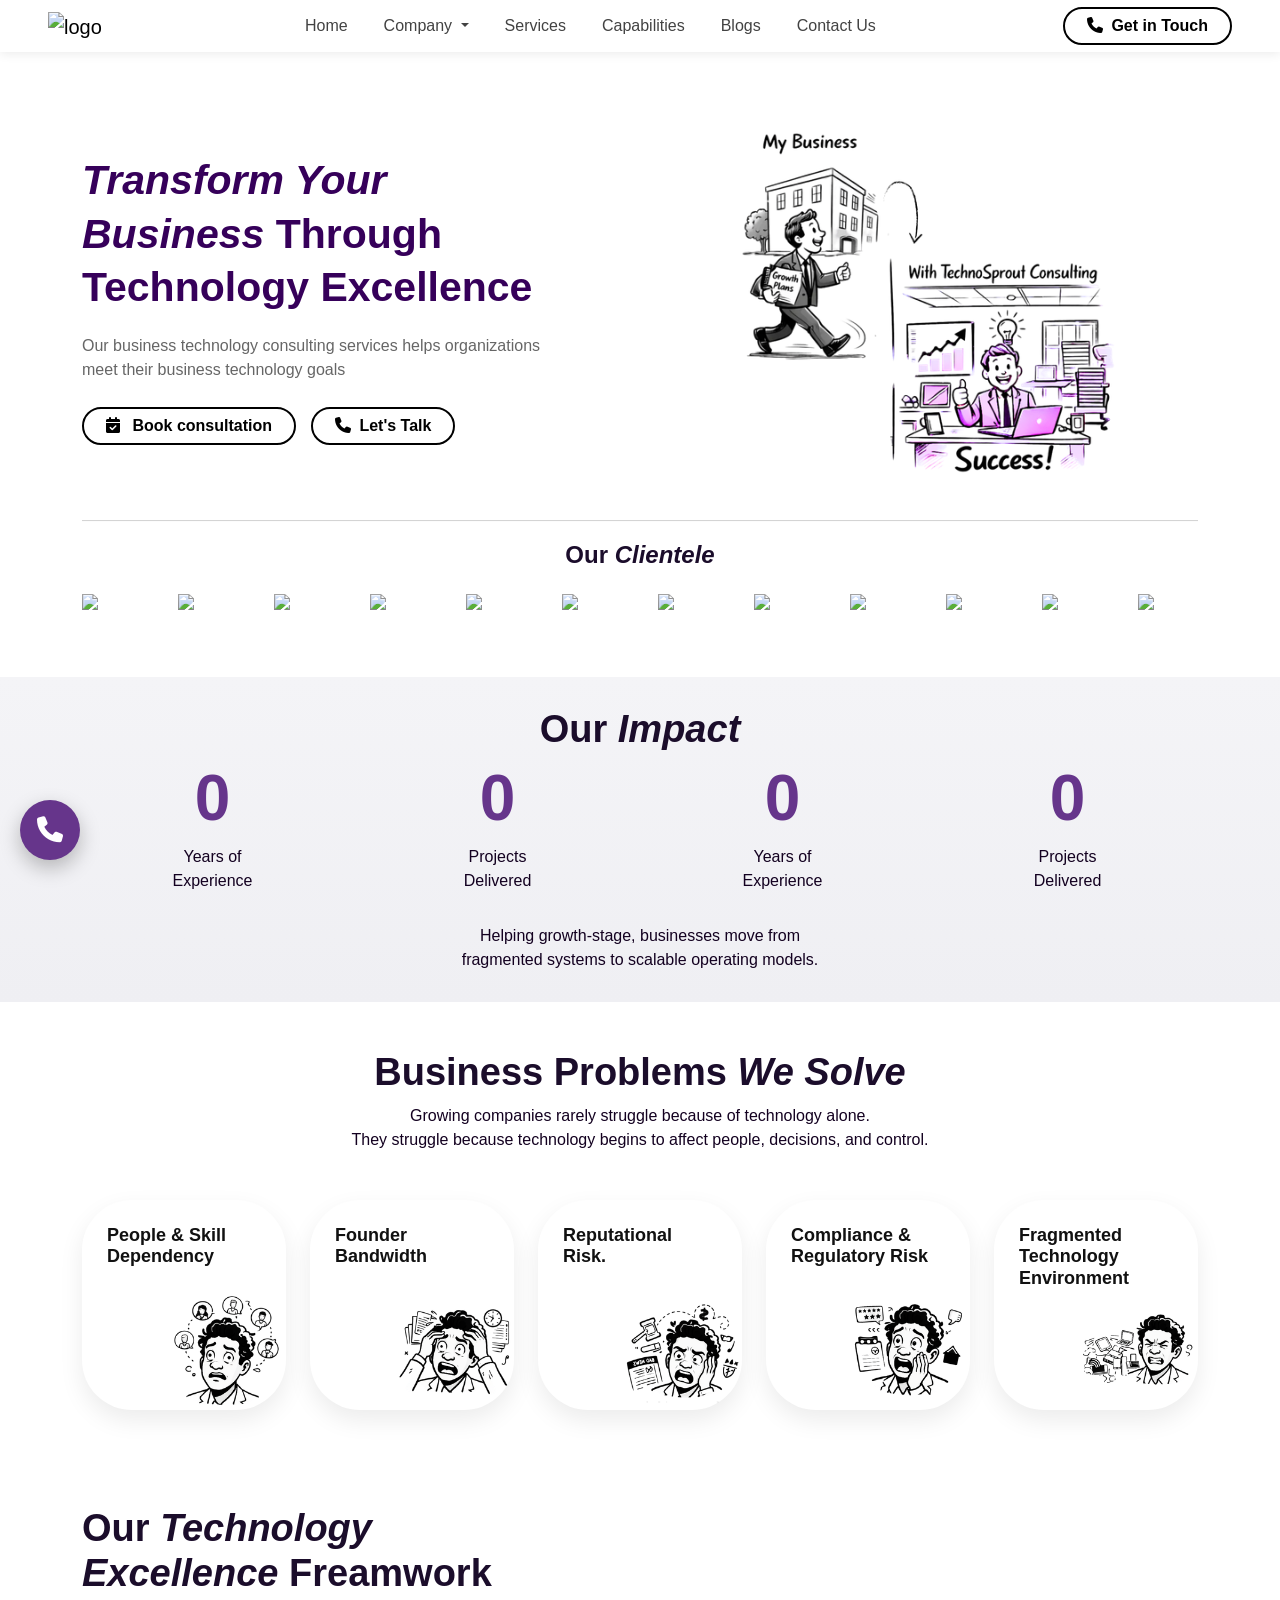
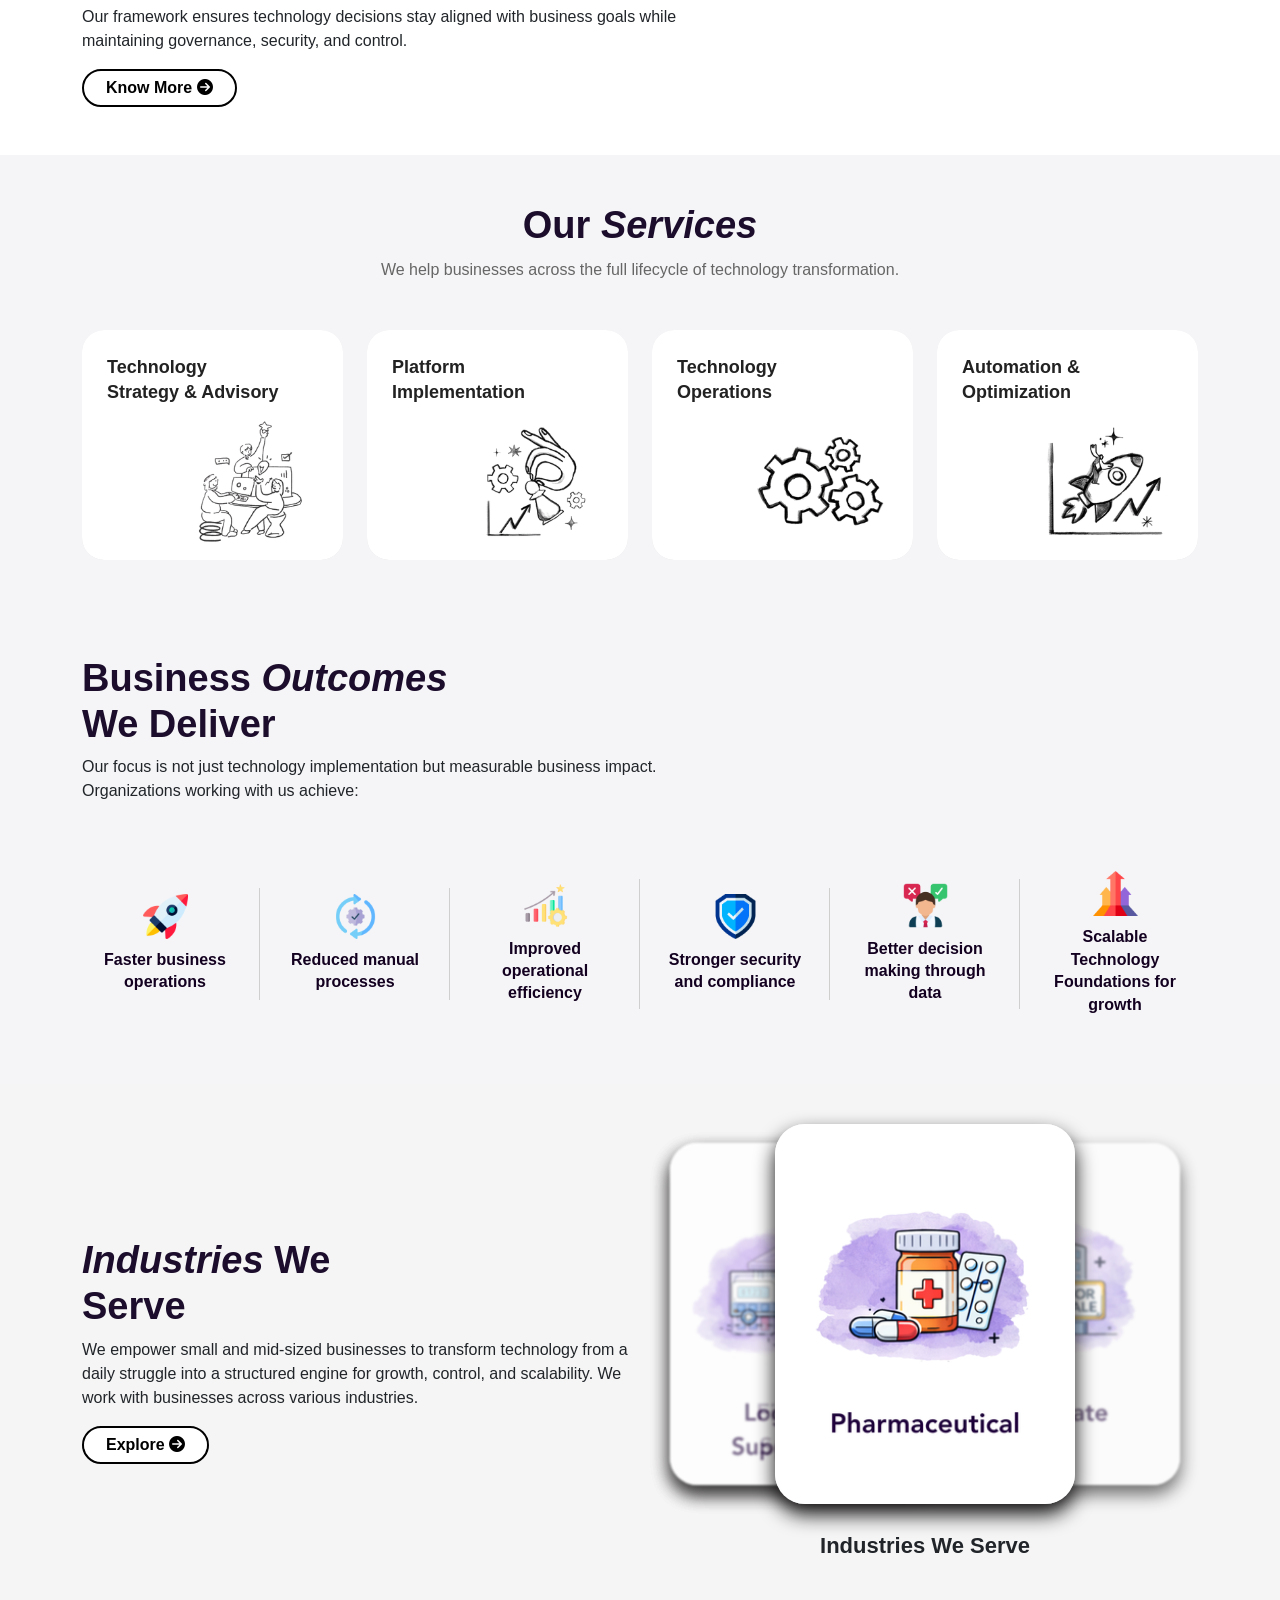
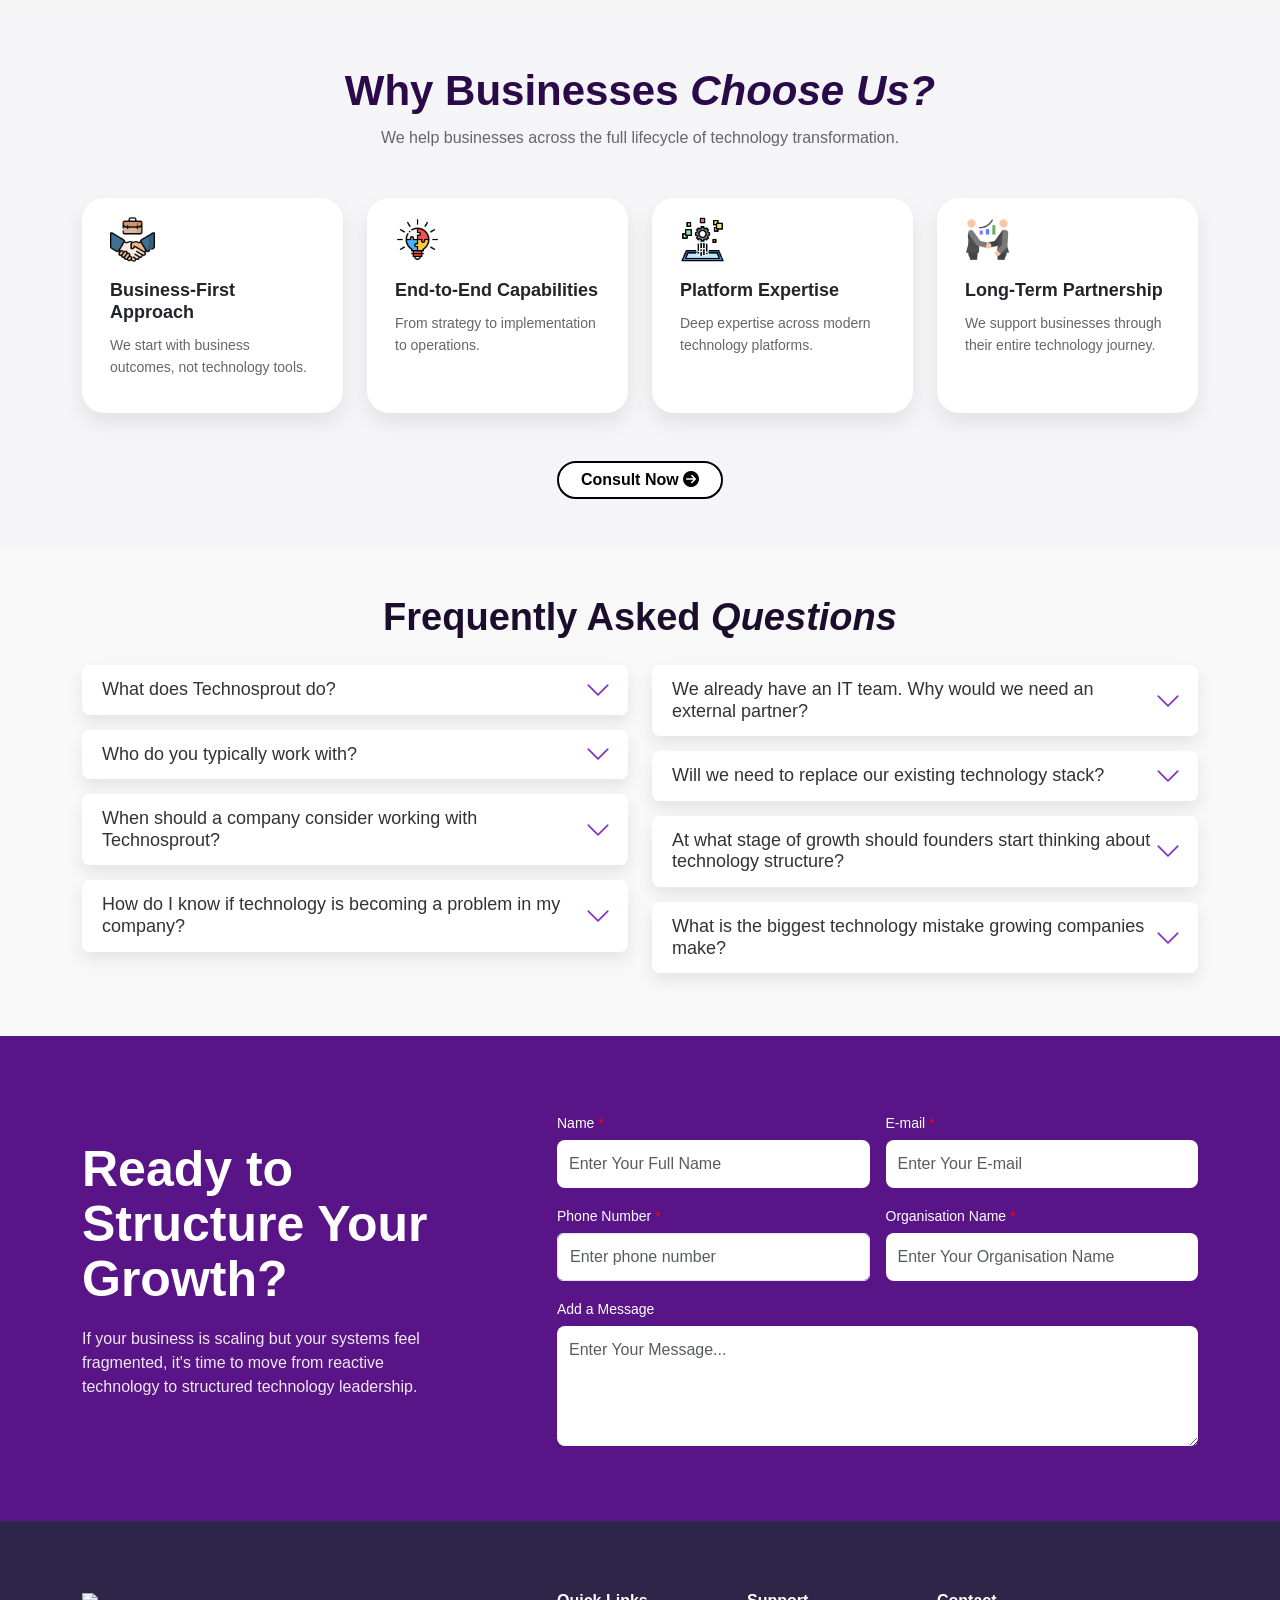
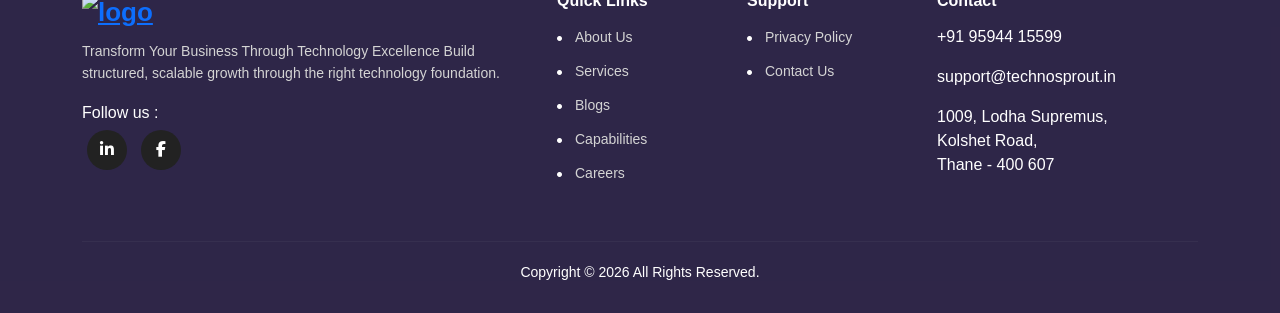
==== index.html @ a1a63b1e "d" ====
<!DOCTYPE html>
<html lang="en">

<head>
    <meta charset="UTF-8">
    <meta name="viewport" content="width=device-width, initial-scale=1">

    <title>TechnoSporout</title>

    <!-- Bootstrap -->
    <link href="https://cdn.jsdelivr.net/npm/bootstrap@5.3.2/dist/css/bootstrap.min.css" rel="stylesheet">
    <link rel="stylesheet" href="https://cdn.jsdelivr.net/npm/bootstrap-icons@1.11.3/font/bootstrap-icons.css">
    <link rel="stylesheet" href="https://cdnjs.cloudflare.com/ajax/libs/font-awesome/6.5.0/css/all.min.css">
    <script src="https://unpkg.com/@tabler/icons@latest/icons-react/dist/index.umd.js"></script>
    <link href="https://fonts.cdnfonts.com/css/avenir" rel="stylesheet">
    <link rel="stylesheet" href="https://cdn.jsdelivr.net/npm/swiper@11/swiper-bundle.min.css" />
    <!-- Custom CSS -->
    <link rel="stylesheet" href="style.css">
    <link rel="stylesheet" href="https://cdn.jsdelivr.net/npm/intl-tel-input@19.5.6/build/css/intlTelInput.css">

</head>

<body>
    <a href="tel:+1234567890" class="call-float">
        <i class="fa-solid fa-phone"></i>
    </a>
    <!-- HEADER -->
    <header class="main-header">

        <nav class="navbar navbar-expand-lg">
            <div class="container-fluid px-lg-5 px-3">

                <!-- Logo -->
                <a class="navbar-brand logo" href="#">
                    <img src="assets/logo-transparent.png" alt="logo">
                </a>

                <!-- Mobile Toggle -->
                <button class="navbar-toggler" type="button" data-bs-toggle="offcanvas" data-bs-target="#mobileMenu">
                    <span class="navbar-toggler-icon"></span>
                </button>

                <!-- Desktop Menu -->
                <div class="collapse navbar-collapse">

                    <ul class="navbar-nav mx-auto">

                        <li class="nav-item"><a class="nav-link" href="#">Home</a></li>

                        <li class="nav-item dropdown">

                            <a class="nav-link dropdown-toggle" href="#" role="button" data-bs-toggle="dropdown">
                                Company
                            </a>

                            <ul class="dropdown-menu">

                                <li><a class="dropdown-item" href="#">About Us</a></li>
                                <li><a class="dropdown-item" href="#">Careers</a></li>

                            </ul>

                        </li>

                        <li class="nav-item"><a class="nav-link" href="#">Services</a></li>

                        <li class="nav-item"><a class="nav-link" href="#">Capabilities</a></li>

                        <li class="nav-item"><a class="nav-link" href="#">Blogs</a></li>

                        <li class="nav-item"><a class="nav-link" href="#">Contact Us</a></li>

                    </ul>

                    <a class="btn btn-consult desktop-btn" href="#">
                        <i class="fa-solid fa-phone me-1"></i> Get in Touch
                    </a>

                </div>

            </div>
        </nav>


        <!-- Mobile Offcanvas -->
        <div class="offcanvas offcanvas-end d-lg-none" tabindex="-1" id="mobileMenu">

            <div class="offcanvas-header">
                <a class="navbar-brand logo" href="#">
                    <img src="assets/logo-transparent.png" alt="logo">
                </a>

                <button type="button" class="btn-close" data-bs-dismiss="offcanvas"></button>
            </div>

            <div class="offcanvas-body">

                <ul class="mobile-menu">

                    <li><a href="#">Home</a></li>
                    <li><a href="#">Company</a></li>
                    <li><a href="#">Services</a></li>
                    <li><a href="#">Capabilities</a></li>
                    <li><a href="#">Blogs</a></li>
                    <li><a href="#">Careers</a></li>
                    <li><a href="#">Contact</a></li>

                </ul>

                <!-- Contact -->
                <div class="mobile-contact">

                    <p><strong>Address</strong><br>
                        1009, Lodha Supremus,<br>
                        Kolshet Road
                    </p>

                    <p><strong>Email</strong><br>
                        support@technosprout.in
                    </p>

                    <p><strong>Phone</strong><br>
                        +1 234 567 890
                    </p>

                    <div class="mobile-social">
                        <a href="#"><i class="bi bi-facebook"></i></a>
                        <a href="#"><i class="bi bi-linkedin"></i></a>
                    </div>

                </div>

            </div>

        </div>

    </header>

    <button class="navbar-toggler d-lg-none" type="button" data-bs-toggle="offcanvas" data-bs-target="#mobileMenu">
        <span class="navbar-toggler-icon"></span>
    </button>


    <div class="offcanvas offcanvas-end" id="mobileMenu">

        <div class="offcanvas-header">
            <h5 class="offcanvas-title">Menu</h5>
            <button type="button" class="btn-close" data-bs-dismiss="offcanvas"></button>
        </div>

        <div class="offcanvas-body">

            <ul class="mobile-menu">

                <li><a href="#">Home</a></li>
                <li><a href="#">Services</a></li>
                <li><a href="#">Solutions</a></li>
                <li><a href="#">About</a></li>
                <li><a href="#">Contact</a></li>

            </ul>

            <!-- Contact Info -->

            <div class="mobile-contact">

                <p><strong>Address:</strong><br>
                    123 Business Street,<br>
                    New York, USA</p>

                <p><strong>Email:</strong><br>
                    info@company.com</p>

                <p><strong>Phone:</strong><br>
                    +1 234 567 890</p>

                <div class="mobile-social">

                    <a href="#"><i class="bi bi-facebook"></i></a>
                    <a href="#"><i class="bi bi-instagram"></i></a>
                    <a href="#"><i class="bi bi-twitter"></i></a>
                    <a href="#"><i class="bi bi-linkedin"></i></a>

                </div>

            </div>

        </div>
    </div>


    <!-- HERO -->
    <section class="hero-section py-5">
        <div class="container">

            <div class="row align-items-center">

                <!-- LEFT CONTENT -->
                <div class="col-lg-6 col-md-12 hero-left">

                    <h1 class="hero-title">
                        <b><i> Transform Your <br>
                                Business</i> </b> Through<br>
                        Technology Excellence</i>
                    </h1>

                    <p class="hero-desc">
                        Our business technology consulting services helps
                        organizations meet their business technology goals
                    </p>

                    <div class="hero-buttons">

                        <a href="#" class="btn btn-consult">
                            <i class="fa-solid fa-calendar-check me-2"></i> Book consultation
                        </a>

                        <a href="#" class="btn btn-consult">
                            <i class="fa-solid fa-phone me-1"></i> Let's Talk
                        </a>

                    </div>

                </div>


                <!-- RIGHT IMAGE -->
                <div class="col-lg-6 col-md-12 text-center mt-4 mt-lg-0">

                    <img src="assets/banner.png" class="img-fluid hero-image">

                </div>

            </div>

            <hr class="line">


            <!-- COMPANY LOGO SLIDER -->

            <div class="logo-slider">
                <h4 class="approach-title text-center mb-4 fs-4">Our <span>Clientele</span></h4>
                <div class="logo-track">

                    <img src="assets/clients/asian-paints.jpg">
                    <img src="assets/clients/au-small-finance.jpg">
                    <img src="assets/clients/frractal-logo.jpg">
                    <img src="assets/clients/jswlogo.png">
                    <img src="assets/clients/nse_logo.png">
                    <img src="assets/clients/one-assist.jpg">

                    <!-- duplicate for smooth loop -->

                    <img src="assets/clients/asian-paints.jpg">
                    <img src="assets/clients/au-small-finance.jpg">
                    <img src="assets/clients/frractal-logo.jpg">
                    <img src="assets/clients/jswlogo.png">
                    <img src="assets/clients/nse_logo.png">
                    <img src="assets/clients/one-assist.jpg">

                </div>

            </div>

        </div>
    </section>


    <!-- Our Impact -->
    <section class="impact-section">
        <div class="container">

            <h2 class="approach-title text-center">
                Our <span>Impact</span>
            </h2>

            <div class="row text-center impact-row">

                <div class="col-lg-3 col-md-6 col-6">
                    <div class="impact-box">
                        <h3 class="counter" data-target="9">0</h3>
                        <p>Years of<br>Experience</p>
                    </div>
                </div>

                <div class="col-lg-3 col-md-6 col-6">
                    <div class="impact-box">
                        <h3 class="counter" data-target="50">0</h3>
                        <p>Projects<br>Delivered</p>
                    </div>
                </div>

                <div class="col-lg-3 col-md-6 col-6">
                    <div class="impact-box">
                        <h3 class="counter" data-target="9">0</h3>
                        <p>Years of<br>Experience</p>
                    </div>
                </div>

                <div class="col-lg-3 col-md-6 col-6">
                    <div class="impact-box">
                        <h3 class="counter" data-target="50">0</h3>
                        <p>Projects<br>Delivered</p>
                    </div>
                </div>

            </div>

            <div class="impact-text text-center">
                <p>
                    Helping growth-stage, businesses move from </br>
                fragmented systems to scalable operating models.
                </p>
            </div>

        </div>
    </section>


    <!-- business problems section -->
    <section class="problems-section py-5">
        <div class="container">

            <!-- Title -->
            <div class="text-center mb-5">
                <h2 class="approach-title">
                    Business Problems <span>We Solve</span>
                </h2>
                <p class="problems-subtitle">
                    Growing companies rarely struggle because of technology alone.<br>
                    They struggle because technology begins to affect people, decisions, and control.
                </p>
            </div>

            <!-- Cards -->
            <div class="row justify-content-center g-4">

                <div class="col-lg col-md-4 col-6">
                    <div class="problem-card">
                        <h5>People & Skill<br>Dependency</h5>
                        <img src="assets/problem-1.png" class="problem-img img-fluid" alt="problem image">
                    </div>
                </div>

                <div class="col-lg col-md-4 col-6">
                    <div class="problem-card">
                        <h5>Founder<br>Bandwidth</h5>
                        <img src="assets/problem-2.png" class="problem-img img-fluid" alt="problem image">
                    </div>
                </div>

                <div class="col-lg col-md-4 col-6">
                    <div class="problem-card">
                        <h5>Reputational<br>Risk.</h5>
                        <img src="assets/problem-3.png" class="problem-img img-fluid" alt="problem image">
                    </div>
                </div>

                <div class="col-lg col-md-4 col-6">
                    <div class="problem-card">
                        <h5>Compliance &<br>Regulatory Risk</h5>
                        <img src="assets/problem-4.png" class="problem-img img-fluid" alt="problem image">
                    </div>
                </div>

                <div class="col-lg col-md-4 col-6">
                    <div class="problem-card">
                        <h5>Fragmented Technology<br>Environment</h5>
                        <img src="assets/problem-5.png" class="problem-img img-fluid" alt="problem image">
                    </div>
                </div>

            </div>

        </div>
    </section>


    <!-- Our technology -->


    <section class="approach-section py-5">
        <div class="container">

            <div class="row align-items-center gy-5">

                <!-- LEFT CONTENT -->
                <div class="col-lg-7">

                    <h2 class="approach-title">
                        Our <span>Technology </br>Excellence</span>
                        Freamwork
                    </h2>

                    <p class="approach-desc">
                        Our framework ensures technology decisions stay aligned with business goals while maintaining
                        governance, security, and control.
                    </p>
                    <a href="#" class="btn btn-consult">
                        Know More <i class="fa-solid fa-circle-arrow-right"></i>
                    </a>
                </div>

            </div>
        </div>
    </section>



    <!-- our services section -->
    <section class="services-section py-5">
        <div class="container">

            <!-- Title -->
            <div class="text-center mb-5">
                <h2 class="approach-title">
                    Our <span>Services</span>
                </h2>
                <p class="services-subtitle">
                    We help businesses across the full lifecycle of technology transformation.
                </p>
            </div>

            <div class="row g-4 justify-content-center">

                <!-- Card 1 -->
                <div class="col-lg-3 col-md-6">
                    <div class="service-card-box">

                        <div class="service-card-default">
                            <h5>Technology <br> Strategy & Advisory</h5>
                            <img src="assets/service-1.png" alt="">
                        </div>

                        <div class="service-card-hover">
                            <p>Designing and implementing modern technology platforms.</p>
                            <a href="#" class="service-btn">
                                Know More
                                <span class="service-icon">
                                    <i class="fa-solid fa-arrow-right"></i>
                                </span>
                            </a>
                        </div>

                    </div>
                </div>

                <!-- Card 2 -->
                <div class="col-lg-3 col-md-6">
                    <div class="service-card-box">

                        <div class="service-card-default">
                            <h5>Platform <br> Implementation</h5>
                            <img src="assets/service-2.png" alt="">
                        </div>

                        <div class="service-card-hover">
                            <p>Deploy scalable platforms that power modern business.</p>
                            <a href="#" class="service-btn">
                                Know More
                                <span class="service-icon">
                                    <i class="fa-solid fa-arrow-right"></i>
                                </span>
                            </a>
                        </div>

                    </div>
                </div>

                <!-- Card 3 -->
                <div class="col-lg-3 col-md-6">
                    <div class="service-card-box">

                        <div class="service-card-default">
                            <h5>Technology <br> Operations</h5>
                            <img src="assets/service-3.png" alt="">
                        </div>

                        <div class="service-card-hover">
                            <p>Operate and optimize systems for reliability and growth.</p>
                            <a href="#" class="service-btn">
                                Know More
                                <span class="service-icon">
                                    <i class="fa-solid fa-arrow-right"></i>
                                </span>
                            </a>
                        </div>

                    </div>
                </div>

                <!-- Card 4 -->
                <div class="col-lg-3 col-md-6">
                    <div class="service-card-box">

                        <div class="service-card-default">
                            <h5>Automation & <br> Optimization</h5>
                            <img src="assets/service-4.png" alt="">
                        </div>

                        <div class="service-card-hover">
                            <p>Automate workflows and improve operational efficiency.</p>
                            <a href="#" class="service-btn">
                                Know More
                                <span class="service-icon">
                                    <i class="fa-solid fa-arrow-right"></i>
                                </span>
                            </a>
                        </div>

                    </div>
                </div>

            </div>
        </div>
    </section>


    <!-- business outcomes section -->
    <section class="benefits-section py-5">
        <div class="container">
            <div class="col-lg-7">

                <h2 class="approach-title">
                    Business <span>Outcomes</span> </br>
                    We Deliver
                </h2>

                <p class="approach-desc">
                  Our focus is not just technology implementation
                    but measurable business impact.
                    Organizations working with us achieve:
                </p>
            </div>

            <div class="row benefits-row text-center mt-4 g-4">

                <!-- Item 1 -->
                <div class="col-lg col-md-4 col-6 benefit-item">
                    <img src="assets/outcome.png" alt="">
                    <h6>Faster business operations</h6>
                </div>

                <!-- Item 2 -->
                <div class="col-lg col-md-4 col-6 benefit-item">
                    <img src="assets/outcome-2.png" alt="">
                    <h6>Reduced manual processes</h6>
                </div>

                <!-- Item 3 -->
                <div class="col-lg col-md-4 col-6 benefit-item">
                    <img src="assets/outcome-3.png" alt="">
                    <h6>Improved operational efficiency</h6>
                </div>

                <!-- Item 4 -->
                <div class="col-lg col-md-6 col-6 benefit-item">
                    <img src="assets/outcome-4.png" alt="">
                    <h6>Stronger security and compliance</h6>
                </div>

                <!-- Item 5 -->
                <div class="col-lg col-md-6 col-6 benefit-item">
                    <img src="assets/outcome-5.png" alt="">
                    <h6>Better decision making through data</h6>
                </div>

                <!-- Item 6 -->
                <div class="col-lg col-md-6 col-6 benefit-item">
                    <img src="assets/outcome_6.png" alt="">
                    <h6>Scalable Technology Foundations for growth</h6>
                </div>

            </div>

        </div>
    </section>



    <!-- Industries We Serve -->

    <section class="business-section">
        <div class="container">
            <div class="row align-items-center">

                <!-- LEFT CONTENT -->
                <div class="col-lg-6">

                    <h2 class="approach-title">
                        <span>Industries</span>
                        We </br> Serve
                    </h2>
                    <p class="approach-desc">
                       We empower small and mid-sized businesses to
                            transform technology from a daily struggle into a
                            structured engine for growth, control, and scalability.

                            We work with businesses across various industries.
                    </p>
                    <a href="#" class="btn btn-consult">
                        Explore <i class="fa-solid fa-circle-arrow-right"></i>
                    </a>
                </div>


                <!-- RIGHT SLIDER -->
                <div class="col-lg-6">

                    <div class="slider-wrapper">

                        <div class="card-stack">

                            <div class="industry-card active">
                                <img src="assets/industry1.png">
                                <!-- <h3>Service Based<br>Businesses</h3> -->
                            </div>

                            <div class="industry-card next">
                                <img src="assets/industry2.png">
                                <!-- <h3>Logistics & Supply</h3> -->
                            </div>

                            <div class="industry-card prev">
                                <img src="assets/industry3.png">
                                <!-- <h3>Retail</h3> -->
                            </div>

                            <div class="industry-card prev">
                                <img src="assets/industry4.png">
                                <!-- <h3>Retail</h3> -->
                            </div>

                        </div>

                    </div>

                    <p class="industry-title">Industries We Serve</p>

                </div>

            </div>
        </div>
    </section>




    <!-- why business choose us section -->

    <section class="choose-section py-5">
        <div class="container">

            <!-- Title -->
            <div class="text-center mb-5">
                <h2 class="choose-title">
                    Why Businesses <span>Choose Us?</span>
                </h2>

                <p class="choose-subtitle">
                    We help businesses across the full lifecycle of technology transformation.
                </p>
            </div>

            <!-- Cards -->
            <div class="row g-4 justify-content-center">

                <div class="col-lg-3 col-md-6">
                    <div class="choose-card">

                        <img src="assets/cooperation.png" class="choose-icon" alt="">

                        <h5>Business-First Approach</h5>

                        <p>
                            We start with business outcomes, not technology tools.
                        </p>

                    </div>
                </div>

                <div class="col-lg-3 col-md-6">
                    <div class="choose-card">

                        <img src="assets/logical-thinking.png" class="choose-icon" alt="">

                        <h5>End-to-End Capabilities</h5>

                        <p>
                            From strategy to implementation to operations.
                        </p>

                    </div>
                </div>

                <div class="col-lg-3 col-md-6">
                    <div class="choose-card">

                        <img src="assets/platform.png" class="choose-icon" alt="">

                        <h5>Platform Expertise</h5>

                        <p>
                            Deep expertise across modern technology platforms.
                        </p>

                    </div>
                </div>

                <div class="col-lg-3 col-md-6">
                    <div class="choose-card">

                        <img src="assets/business-partnership.png" class="choose-icon" alt="">

                        <h5>Long-Term Partnership</h5>

                        <p>
                            We support businesses through their entire technology journey.
                        </p>

                    </div>
                </div>

            </div>

            <!-- Button -->
            <div class="text-center mt-5">
                <a href="#" class="btn btn-consult">Consult Now <i class="fa-solid fa-circle-arrow-right"></i></a>
            </div>

        </div>
    </section>



    <!-- FAQ Section -->

    <section class="faq-section py-5">
        <div class="container">

            <!-- Title -->
            <div class="text-center mb-4">
                <h2 class="approach-title">
                    Frequently Asked <span>Questions</span>
                </h2>
            </div>

            <div class="row">

                <!-- LEFT COLUMN -->
                <div class="col-lg-6">
                    <div class="accordion custom-faq" id="faqLeft">

                        <!-- Q1 -->
                        <div class="accordion-item faq-card">
                            <h2 class="accordion-header">
                                <button class="accordion-button collapsed faq-btn" type="button"
                                    data-bs-toggle="collapse" data-bs-target="#faq1">
                                    What does Technosprout do?
                                </button>
                            </h2>

                            <div id="faq1" class="accordion-collapse collapse" data-bs-parent="#faqLeft">
                                <div class="accordion-body">
                                    Technosprout helps organizations design, deploy, and manage structured technology
                                    environments. </br>
                                    We work with businesses to modernize platforms, improve security, establish
                                    governance, and ensure technology systems support long-term growth.
                                </div>
                            </div>
                        </div>

                        <!-- Q2 -->
                        <div class="accordion-item faq-card">
                            <h2 class="accordion-header">
                                <button class="accordion-button collapsed faq-btn" type="button"
                                    data-bs-toggle="collapse" data-bs-target="#faq2">
                                    Who do you typically work with?
                                </button>
                            </h2>

                            <div id="faq2" class="accordion-collapse collapse" data-bs-parent="#faqLeft">
                                <div class="accordion-body">
                                    <h6>We work with:</h6>
                                    <ul class="faq-points">
                                        <li>Founders and business owners</li>
                                        <li>Growing companies scaling their technology environments</li>
                                        <li>Enterprises modernizing legacy systems</li>
                                        <li>Organizations looking to strengthen security, governance, and operational
                                            efficiency</li>
                                    </ul>
                                </div>
                            </div>
                        </div>

                        <!-- Q3 -->
                        <div class="accordion-item faq-card">
                            <h2 class="accordion-header">
                                <button class="accordion-button collapsed faq-btn" type="button"
                                    data-bs-toggle="collapse" data-bs-target="#faq3">
                                    When should a company consider working with Technosprout?
                                </button>
                            </h2>

                            <div id="faq3" class="accordion-collapse collapse" data-bs-parent="#faqLeft">
                                <div class="accordion-body">
                                    <h6>Organizations typically engage us when:</h6>
                                    <ul class="faq-points">
                                        <li>Technology systems are becoming difficult to manage</li>
                                        <li>Multiple tools and platforms are not working together effectively</li>
                                        <li>Security and compliance requirements are increasing</li>
                                        <li>The business is scaling and needs stronger technology foundations</li>
                                    </ul>
                                </div>
                            </div>
                        </div>

                        <!-- Q4 -->
                        <div class="accordion-item faq-card">
                            <h2 class="accordion-header">
                                <button class="accordion-button collapsed faq-btn" type="button"
                                    data-bs-toggle="collapse" data-bs-target="#faq4">
                                    How do I know if technology is becoming a problem in my company?
                                </button>
                            </h2>

                            <div id="faq4" class="accordion-collapse collapse" data-bs-parent="#faqLeft">
                                <div class="accordion-body">
                                    <h6>A few early signs include:</h6>
                                    <ul class="faq-points">
                                        <li>Teams using too many disconnected tools without any business justification
                                        </li>
                                        <li>Important business data scattered across systems without any visibility</li>
                                        <li>Increasing operational complexity as the company grows</li>
                                        <li>Security, access, or compliance concerns</li>
                                        <li>Technology decisions being made reactively instead of strategically</li>
                                    </ul>
                                    <p>If any of these sound familiar, it usually means the technology environment needs
                                        better structure and governance.</p>
                                </div>
                            </div>
                        </div>

                    </div>
                </div>


                <!-- RIGHT COLUMN -->
                <div class="col-lg-6">
                    <div class="accordion custom-faq" id="faqRight">

                        <!-- Q5 -->
                        <div class="accordion-item faq-card">
                            <h2 class="accordion-header">
                                <button class="accordion-button collapsed faq-btn" type="button"
                                    data-bs-toggle="collapse" data-bs-target="#faq5">
                                    We already have an IT team. Why would we need an external partner?
                                </button>
                            </h2>

                            <div id="faq5" class="accordion-collapse collapse" data-bs-parent="#faqRight">
                                <div class="accordion-body">
                                    <ul class="faq-points">
                                        <li>Internal teams are often focused on maintaining systems and supporting
                                            day-to-day operations.</li>
                                        <li>An external partner brings a broader architectural and governance
                                            perspective, backed by a large pool of experts across strategic and
                                            operational technology domains and deep cross-industry experience.</li>
                                        <li>This ensures technology decisions align with long-term business goals,
                                            scalability, and security.</li>
                                        <li>We work alongside internal teams to strengthen and future-proof the overall
                                            technology foundation.</li>
                                    </ul>
                                </div>
                            </div>
                        </div>

                        <!-- Q6 -->
                        <div class="accordion-item faq-card">
                            <h2 class="accordion-header">
                                <button class="accordion-button collapsed faq-btn" type="button"
                                    data-bs-toggle="collapse" data-bs-target="#faq6">
                                    Will we need to replace our existing technology stack?
                                </button>
                            </h2>

                            <div id="faq6" class="accordion-collapse collapse" data-bs-parent="#faqRight">
                                <div class="accordion-body">
                                    <ul class="faq-points">
                                        <p>In most cases, no. </br>
                                            Most organizations already have the right tools in place. The real challenge
                                            is usually how those systems are structured, integrated, governed, and
                                            managed. </br>
                                            Our approach focuses on optimizing and structuring existing environments
                                            rather than replacing everything.</p>
                                    </ul>
                                </div>
                            </div>
                        </div>

                        <!-- Q7 -->
                        <div class="accordion-item faq-card">
                            <h2 class="accordion-header">
                                <button class="accordion-button collapsed faq-btn" type="button"
                                    data-bs-toggle="collapse" data-bs-target="#faq7">
                                    At what stage of growth should founders start thinking about technology structure?
                                </button>
                            </h2>

                            <div id="faq7" class="accordion-collapse collapse" data-bs-parent="#faqRight">
                                <div class="accordion-body">
                                    <h6>The need usually becomes visible when companies begin to scale — typically when:
                                    </h6>
                                    <ul class="faq-points">
                                        <li>Multiple teams start using different systems</li>
                                        <li>Technology decisions begin to impact operational efficiency or security</li>
                                        <li>Technology budgets go out of control, with little visibility into the tech
                                            stack or alignment with business goals</li>
                                        <li>Internal teams are unable to demonstrate clear value from technology
                                            investments Establishing structure early helps prevent major complexity
                                            later.</li>
                                    </ul>
                                </div>
                            </div>
                        </div>

                        <!-- Q8 -->
                        <div class="accordion-item faq-card">
                            <h2 class="accordion-header">
                                <button class="accordion-button collapsed faq-btn" type="button"
                                    data-bs-toggle="collapse" data-bs-target="#faq8">
                                    What is the biggest technology mistake growing companies make?
                                </button>
                            </h2>

                            <div id="faq8" class="accordion-collapse collapse" data-bs-parent="#faqRight">
                                <div class="accordion-body">
                                One of the most common mistakes organizations make is adding more tools to solve every problem without a clear structure or governance model.
                                </br>
                                Teams continue to purchase tools without considering the enterprise-wide impact or the outcomes they are meant to achieve. Many SMEs also lack a comprehensive enterprise architecture and technology governance framework.
                                 </br>
                                 Over time, this leads to fragmented systems, operational inefficiencies, and increased security risks.
                                 </br>
                                 The most successful organizations treat technology as a structured system aligned with business strategy, rather than a collection of independent tools.
                                </div>
                            </div>
                        </div>

                    </div>
                </div>

            </div>
        </div>
    </section>

    <!-- Contact Section  -->

    <section class="contact-section">
        <div class="container">
            <div class="row align-items-center">

                <!-- Left Content -->
                <div class="col-lg-5 mb-4 mb-lg-0">
                    <h2 class="contact-title">
                        Ready to <br>
                        Structure Your <br>
                        Growth?
                    </h2>

                    <p class="contact-text">
                        If your business is scaling but your systems feel fragmented,
                        it's time to move from reactive technology to structured
                        technology leadership.
                    </p>
                </div>

                <!-- Right Form -->
                <div class="col-lg-7">
                    <form>

                        <div class="row g-3">

                            <div class="col-md-6">
                                <label>Name <span style="color: red;">*</span></label>
                                <input type="text" class="form-control custom-input" placeholder="Enter Your Full Name">
                            </div>

                            <div class="col-md-6">
                                <label>E-mail <span style="color: red;">*</span></label>
                                <input type="email" class="form-control custom-input" placeholder="Enter Your E-mail">
                            </div>

                            <div class="col-md-6">
                                <label>Phone Number <span style="color:red">*</span></label>
                                <input id="phone" type="tel" class="form-control phone-input"
                                    placeholder="Enter phone number">
                            </div>

                            <div class="col-md-6">
                                <label>Organisation Name <span style="color: red;">*</span></label>
                                <input type="text" class="form-control custom-input"
                                    placeholder="Enter Your Organisation Name">
                            </div>

                            <div class="col-12">
                                <label>Add a Message</label>
                                <textarea rows="4" class="form-control custom-input"
                                    placeholder="Enter Your Message..."></textarea>
                            </div>

                        </div>
                        <!-- <a href="#" class="btn btn-consult">
                        Submit <i class="fa-solid fa-circle-arrow-right"></i>
                    </a> -->

                    </form>
                </div>

            </div>
        </div>
    </section>


    <!-- FOOTER -->
    <footer class="footer">
        <div class="footer-overlay">
            <div class="container">

                <div class="row gy-4">

                    <!-- Logo + About -->
                    <div class="col-lg-5 col-md-6">
                        <a class="footer-logo d-inline-block mb-2" href="#">
                            <img src="assets/footer-logo.png" alt="logo">
                        </a>
                        <p class="footer-text">
                            Transform Your Business Through Technology Excellence
                            Build structured, scalable growth through the right
                            technology foundation.
                        </p>
                        <div class="social-icons">
                            <span>Follow us :</span>
                            </br>
                            <a href="#"><i class="fab fa-linkedin-in"></i></a>
                            <a href="#"><i class="fab fa-facebook-f"></i></a>
                            <!-- <a href="#"><i class="fab fa-instagram"></i></a>
                            <a href="#"><i class="fab fa-youtube"></i></a> -->
                        </div>
                    </div>

                    <!-- Quick Links -->
                    <div class="col-lg-2 col-md-6">
                        <h6 class="footer-title">Quick Links</h6>
                        <ul class="footer-links">
                            <li><a href="#">About Us</a></li>
                            <li><a href="#">Services</a></li>
                            <li><a href="#">Blogs</a></li>
                            <li><a href="#">Capabilities</a></li>
                            <li><a href="#">Careers</a></li>
                        </ul>
                    </div>

                    <!-- Support -->
                    <div class="col-lg-2 col-md-6">
                        <h6 class="footer-title">Support</h6>
                        <ul class="footer-links">
                            <li><a href="#">Privacy Policy</a></li>
                            <li><a href="#">Contact Us</a></li>
                        </ul>
                    </div>

                    <!-- Contact -->
                    <div class="col-lg-3 col-md-6">
                        <h6 class="footer-title">Contact</h6>
                        <p><a href="tel:+9594415599">+91 95944 15599</a></p>
                        <p> <a href="mailto:support@technosprout.in">support@technosprout.in</a> </p>
                        <p>
                            1009, Lodha Supremus,</br> Kolshet Road,<br>
                            Thane - 400 607
                        </p>
                    </div>

                </div>

                <hr class="footer-divider">

                <div class="footer-bottom"
                    style="display:flex; justify-content:center; align-items:center; font-size: 22px;">
                    <p style="margin:0;">Copyright © 2026 All Rights Reserved.</p>
                </div>

            </div>
        </div>
    </footer>



    <script>

        const cards = document.querySelectorAll(".industry-card");

        let index = 0;

        setInterval(() => {

            cards.forEach(card => {
                card.classList.remove("active", "prev", "next");
            });

            index++;

            if (index >= cards.length) {
                index = 0;
            }

            let prev = (index - 1 + cards.length) % cards.length;
            let next = (index + 1) % cards.length;

            cards[index].classList.add("active");
            cards[next].classList.add("next");
            cards[prev].classList.add("prev");

        }, 3000);

    </script>

    <script>

        document.querySelectorAll('.dropdown-toggle').forEach(function (el) {

            el.addEventListener('click', function (e) {

                if (window.innerWidth < 992) {

                    e.preventDefault();

                    let menu = this.nextElementSibling;

                    if (menu.classList.contains('show')) {
                        menu.classList.remove('show');
                    } else {
                        menu.classList.add('show');
                    }

                }

            });

        });

    </script>




    <script src="https://cdn.jsdelivr.net/npm/bootstrap@5.3.2/dist/js/bootstrap.bundle.min.js"></script>
    <script src="counters.js"></script>
    </script>
    <script src="https://cdn.jsdelivr.net/npm/swiper@11/swiper-bundle.min.js"></script>

    <script src="https://cdn.jsdelivr.net/npm/intl-tel-input@19.5.6/build/js/intlTelInput.min.js"></script>

    <script>
        document.addEventListener("DOMContentLoaded", function () {

            const phoneInput = document.querySelector("#phone");

            window.intlTelInput(phoneInput, {
                initialCountry: "in",
                separateDialCode: false,
                preferredCountries: ["in", "us", "gb"],
                utilsScript: "https://cdn.jsdelivr.net/npm/intl-tel-input@19.5.6/build/js/utils.js"
            });

        });
    </script>
</body>

</html>
---- style.css ----
/* Avenir Light */
@font-face {
    font-family: "Avenir";
    src: url("fonts/Avenir-Light.woff2") format("woff2");
    font-weight: 300;
    color: #130020;
}

/* Avenir Regular */
@font-face {
    font-family: "Avenir";
    src: url("fonts/Avenir-Roman.woff2") format("woff2");
    font-weight: 400;
    color: #130020;
}

/* Avenir Medium */
@font-face {
    font-family: "Avenir";
    src: url("fonts/Avenir-Medium.woff2") format("woff2");
    font-weight: 500;
    color: #130020;
}

/* Avenir Heavy */
@font-face {
    font-family: "Avenir";
    src: url("fonts/Avenir-Heavy.woff2") format("woff2");
    font-weight: 700;
    color: #130020;
}

html {
    scroll-behavior: smooth;
}

body {
    font-family: "Avenir", sans-serif;
}

/* HEADER */
/* ================= HEADER ================= */

.main-header {
    background: #fff;
    position: sticky;
    top: 0;
    z-index: 1000;
    box-shadow: 0 2px 10px rgba(0, 0, 0, 0.08);
}

.line {
    border: none;
    height: 1px;
    width: 100%;
    background: #585757;
    /* main line color */
    margin: 20px 0;
    box-shadow: 0 1px 0 #f5f5f5;
    /* subtle second line */
}


/* LOGO */

.logo img {
    height: 50px;
}

/* NAVBAR */

.navbar {
    padding: 5px 0;
}

/* MENU */

.navbar-nav {
    align-items: center;
}

.nav-link {
    margin: 0 10px;
    color: #424242 !important;
}

.nav-link:hover {
    margin: 0 10px;
    color: #130020 !important;
    font-weight: medium;
}

/* BUTTON */

.btn-consult {
    background: #591487;
    color: #fff;
    border-radius: 25px;
    padding: 10px 22px;
    font-weight: 500;
    transition: .3s;
}

.btn-consult:hover {
    background: #4b7f3b;
    color: #fff;
}

/* OFFCANVAS */

.offcanvas {
    width: 300px;
}

.offcanvas-body {
    display: flex;
    flex-direction: column;
    height: 100%;
    overflow-y: auto;
    padding: 25px;
}

/* MOBILE MENU */

.mobile-menu {
    list-style: none;
    padding: 0;
}

.mobile-menu li {
    margin-bottom: 15px;
}

.mobile-menu a {
    display: block;
    font-size: 18px;
    font-weight: 500;
    color: #333;
    text-decoration: none;
    padding: 10px 15px;
    border-radius: 8px;
}

.mobile-menu a:hover {
    background: #f5f5f5;
    color: #591487;
}

/* CONTACT */

.mobile-contact {
    border-top: 1px solid #eee;
    padding-top: 20px;
}

.mobile-contact p {
    font-size: 14px;
    margin-bottom: 10px;
    color: #555;
}

.mobile-social a {
    font-size: 18px;
    margin-right: 10px;
    color: #591487;
}

.mobile-social a:hover {
    color: #4b7f3b;
}

.iti {
    width: 100%;
}

.phone-input {
    height: 48px;
}

.iti__flag-box,
.iti__country-name {
    margin-right: 8px;
    color: black;
}

.iti__dial-code {
    color: #100e0e;
}

/* MOBILE */

@media (max-width:991px) {

    .desktop-btn {
        display: none;
    }

    .navbar-collapse {
        display: none;
    }

}

.dropdown-menu {
    border-radius: 10px;
    padding: 10px 0;
    border: none;
    box-shadow: 0 10px 30px rgba(0, 0, 0, 0.08);
}

.dropdown-item {
    padding: 10px 20px;
    font-weight: 500;
}

.dropdown-item:hover {
    background: #f5f5f5;
    color: #591487;
}


/* Hover dropdown only for desktop */

@media (min-width: 992px) {

    .navbar .dropdown:hover .dropdown-menu {
        display: block;
        margin-top: 0;
    }

}

/* HERO */

/* .hero-section {
    padding: 90px 0;
    background: linear-gradient(90deg, #12002f, #4b1ea3);
    color: white;
} */

.hero-section {
    background: #ffffff;
    padding: 80px 0;
}

/* TITLE */

.hero-title {
    font-size: 41px;
    font-weight: 550;
    color: #36005a;
    line-height: 1.3;
}

.hero-title span {
    color: #591487;
    font-style: italic;
}

/* TEXT */

.hero-desc {
    margin-top: 20px;
    font-size: 16px;
    color: #666;
    max-width: 480px;
}

/* BUTTONS */

.hero-buttons {
    margin-top: 25px;
    display: flex;
    gap: 15px;
    flex-wrap: wrap;
}

.btn-consult {
    background: #fff;
    color: #000;
    padding: 5px 22px;
    border-radius: 30px;
    font-weight: 600;
    border: 2px solid #000;
    transition: 0.3s ease;
}

.btn-consult:hover {
    background: #67368c;
    color: #fff;
    border-color: #67368c;
}

.btn-talk {
    border: 2px solid #591487;
    color: #591487;
    padding: 10px 20px;
    border-radius: 30px;
    font-weight: 600;
}

.btn-talk:hover {
    background: #4b7f3b;
    color: #fff;
}

/* IMAGE */

.hero-image {
    max-width: 400px;
}

/* LOGO SLIDER */

.logo-slider {
    overflow: hidden;
    position: relative;
}

.logo-track {
    display: flex;
    gap: 80px;
    align-items: center;
    animation: scroll 25s linear infinite;
}

.logo-track img {
    height: 35px;
    /* opacity: 0.7; */
}

@keyframes scroll {
    0% {
        transform: translateX(0);
    }

    100% {
        transform: translateX(-50%);
    }
}


/* RESPONSIVE */

@media (max-width:991px) {

    .hero-title {
        font-size: 36px;
        text-align: center;
    }

    .hero-desc {
        text-align: center;
        margin: auto;
    }

    .hero-buttons {
        justify-content: center;
    }

    .hero-left {
        text-align: center;
    }

}

@media (max-width:576px) {

    .hero-title {
        font-size: 28px;
    }

    .hero-image {
        max-width: 300px;
    }

    .logo-track {
        gap: 40px;
    }

}

/* Our Impact */
/* Section */

.impact-section {
    background: linear-gradient(180deg, #F4F4F7 0%, #EFEFF3 100%);
    padding: 30px 0;
    color: white;
}

/* Title */

.impact-title {
    font-size: 42px;
    font-weight: 600;
    margin-bottom: 20px;
    position: relative;
    text-align: center;
    color: #130020;
}

/* Single border under title */

.impact-title::after {
    content: "";
    display: block;
    width: 80%;
    height: 1px;
    background: rgba(255, 255, 255, 0.1);
    margin: 20px auto 0;
}

/* Row */
/* 
.impact-row {
    padding: 40px 0;
} */

/* Numbers */

.impact-box h3 {
    font-size: 64px;
    font-weight: 700;
    color: #66358b;
}

/* Text under numbers */

.impact-box p {
    color: #130020;
    font-size: 16px;
}

/* Bottom paragraph */

.impact-text {
    margin-top: 15px;
}

.impact-text p {
    color: #130020;
    max-width: 750px;
    margin: auto;
    font-size: 16px;
}

/* Responsive */

@media (max-width:768px) {

    .impact-box h3 {
        font-size: 44px;
    }

    .impact-title {
        font-size: 32px;
    }

}

/* BUSINESS PROBLEMS */
.problem-card {
    background: #fff;
    border-radius: 50px;
    padding: 25px;
    height: 210px;
    position: relative;
    /* important */
    box-shadow: 0 10px 25px rgba(0, 0, 0, 0.08);
    transition: 0.3s;
}

.problem-card:hover {
    transform: translateY(-6px);
}

.problem-card h5 {
    font-size: 18px;
    font-weight: 550;
    color: #111;
    max-width: 160px;
}

.problems-title {
    font-size: 32px;
    font-weight: 550;
    color: #130020;
}

.problems-subtitle {
    font-size: 16px;
    color: #130020;
    text-align: center;
}

/* Bottom right image */

.problem-img {
    position: absolute;
    bottom: 0;
    right: 0;
    width: 120px;
    height: auto;
    object-fit: contain;
}


/* FOOTER */
.footer {
    background: url("assets/footer-bg-img.jpeg") center/cover no-repeat;
    color: #fff;
    position: relative;
}

.footer-overlay {
    background: rgba(10, 0, 40, 0.85);
    padding: 70px 0 30px;
}

.footer-logo {
    font-size: 26px;
    font-weight: 600;
    margin-bottom: 15px;
}

.footer-text {
    font-size: 14px;
    line-height: 1.6;
    color: #d4d4d4;
}

.footer-title {
    font-size: 16px;
    margin-bottom: 15px;
    font-weight: 600;
}

.footer-links {
    list-style: none;
    padding: 0;
}

.footer-links li {
    margin-bottom: 10px;
    position: relative;
    padding-left: 18px;
}

.footer-links li::before {
    content: "\f111";
    /* Font Awesome circle */
    font-family: "Font Awesome 6 Free";
    font-weight: 900;
    position: absolute;
    left: 0;
    top: 10px;
    font-size: 5px;
}

.footer-links a {
    color: #d4d4d4;
    text-decoration: none;
    font-size: 14px;
}

.footer-links a:hover {
    color: #4b7f3b;
}

.footer-divider {
    border-color: rgba(255, 255, 255, 0.15);
    margin: 40px 0 20px;
}

.footer-bottom {
    display: flex;
    justify-content: space-between;
    align-items: center;
    flex-wrap: wrap;
}


.footer-title+p a,
.col-lg-3 p a {
    text-decoration: none;
    color: #ffffff;
    transition: 0.3s;
}

.col-lg-3 p a:hover {
    color: #4b7f3b;
    /* green */
}

.social-icons a {
    display: inline-block;
    width: 40px;
    height: 40px;
    line-height: 40px;
    text-align: center;
    border-radius: 50%;
    background: #222;
    color: #fff;
    margin: 5px;
    transition: 0.3s;
}

/* LinkedIn */
.social-icons a:nth-child(3):hover {
    background: #0077b5;
}

/* Facebook */
.social-icons a:nth-child(4):hover {
    background: #0454a5;
}

/* Instagram */
.social-icons a:nth-child(5):hover {
    background: #f10856;
}

/* YouTube */
.social-icons a:nth-child(6):hover {
    background: #ff0000;
}

.footer-bottom p {
    margin: 0;
    font-size: 14px;
}

.footer-logo img {
    height: 50px;
}


/* flot icon */

.call-float {
    position: fixed;
    left: 20px;
    bottom: 40px;
    width: 60px;
    height: 60px;
    background: #66358b;
    color: #fff;
    border-radius: 50%;
    text-align: center;
    font-size: 26px;
    line-height: 60px;
    z-index: 1000;
    box-shadow: 0 8px 20px rgba(0, 0, 0, 0.25);
    animation: pulse 1.8s infinite;
    transition: 0.3s;
}

.call-float:hover {
    background: #1f7a34;
    transform: scale(1.1);
}

/* Pulse Animation */

@keyframes pulse {
    0% {
        box-shadow: 0 0 0 0 rgba(89, 40, 167, 0.7);
    }

    70% {
        box-shadow: 0 0 0 18px rgba(40, 167, 69, 0);
    }

    100% {
        box-shadow: 0 0 0 0 rgba(40, 167, 69, 0);
    }
}

/* contact form  */

.contact-section {
    background: #591487;
    padding: 75px 0;
    color: white;
}

.contact-title {
    font-size: 50px;
    font-weight: 550;
    line-height: 1.1;
    margin-bottom: 20px;
}

.contact-text {
    font-size: 16px;
    max-width: 360px;
    opacity: .9;
}

.contact-section label {
    font-size: 14px;
    margin-bottom: 6px;
}

.custom-input {
    /* background: #d9d9d9; */
    border: none;
    border-radius: 8px;
    padding: 12px;
}

.custom-input:focus {
    box-shadow: none;
    outline: none;
}


.submit-btn {
    width: 60px;
    height: 60px;
    border-radius: 50%;
    border: none;
    background: #d9d9d9;
    font-size: 24px;
    display: flex;
    align-items: center;
    justify-content: center;
}

@media (max-width:991px) {

    .contact-title {
        font-size: 42px;
    }

    .contact-text {
        max-width: 100%;
    }

}

@media (max-width:576px) {

    .contact-title {
        font-size: 34px;
    }

}

/* Industries We Serve */
.business-section {
    padding: 40px 0;
    background: #f5f5f5;
}

.tag {
    color: #6b2ab5;
    font-size: 28px;
    font-weight: 600;
}

.title {
    font-size: 70px;
    font-weight: 700;
    color: #4b148d;
    line-height: 1;
}

.title span {
    font-size: 40px;
}

.subtitle {
    /* margin-top: 25px; */
    font-weight: 600;
    color: #130020;
}

.info-text {
    /* margin-top: 15px; */
    color: #130020;
}

.business-list {
    list-style: none;
    padding: 0;
    margin-top: 10px;
}

.business-list li {
    margin-bottom: 12px;
    font-size: 17px;
    display: flex;
    align-items: center;
}

.check {
    color: #4b148d;
    margin-right: 10px;
    font-size: 20px;
}

.industry-title {
    text-align: center;
    margin-top: 25px;
    font-weight: 600;
    font-size: 22px;
}

.slider-wrapper {
    display: flex;
    justify-content: center;
    align-items: center;
    /* height: 420px; */
    position: relative;
}

.card-stack {
    position: relative;
    width: 300px;
    height: 380px;
}

.industry-card {
    position: absolute;
    width: 300px;
    height: 380px;
    border-radius: 30px;
    overflow: hidden;
    transition: 0.6s;
    box-shadow: 0 10px 20px rgb(15, 13, 13);
}

.industry-card img {
    width: 100%;
    height: 100%;
    object-fit: cover;
}

.industry-card h3 {
    position: absolute;
    bottom: 20px;
    left: 20px;
    color: white;
    font-weight: 700;
}

.industry-card.active {
    z-index: 3;
    transform: translateX(0) scale(1);
    opacity: 1;
}

.industry-card.next {
    z-index: 2;
    transform: translateX(120px) scale(.9);
    opacity: .6;
    filter: blur(1px);
}

.industry-card.prev {
    z-index: 1;
    transform: translateX(-120px) scale(.9);
    opacity: .6;
    filter: blur(1px);
}

@media(max-width:992px) {

    .title {
        font-size: 50px;
    }

    .slider-wrapper {
        margin-top: 50px;
    }

}

@media(max-width:768px) {

    .title {
        font-size: 40px;
    }

    .tag {
        font-size: 22px;
    }

    .card-stack {
        width: 250px;
        height: 320px;
    }

    .industry-card {
        width: 250px;
        height: 320px;
    }

    .industry-card.next {
        transform: translateX(80px) scale(.9);
    }

    .industry-card.prev {
        transform: translateX(-80px) scale(.9);
    }

}

.icon-check {
    width: 26px;
    height: 26px;
    stroke: #4b148d;
    stroke-width: 2;
    fill: none;
    margin-right: 10px;
}




/* faq */

.faq-section {
    background: #f8f8f8;
}

.faq-title {
    font-size: 70px;
    font-weight: 700;
    color: #5a1ea6;
}

.custom-faq .faq-card {
    border: none;
    margin-bottom: 15px;
    border-radius: 8px;
    overflow: hidden;
    box-shadow: 0 8px 15px rgba(0, 0, 0, 0.08);
}

.faq-btn {
    background: #fff;
    font-size: 18px;
    font-weight: 500;
    color: #333;
    padding: 14px 20px;
}

.faq-btn:not(.collapsed) {
    background: #fff;
    color: #5a1ea6;
    box-shadow: none;
}

.accordion-button:focus {
    box-shadow: none;
}

.accordion-button::after {
    filter: hue-rotate(260deg);
}

.accordion-body {
    background: #fff;
    font-size: 15px;
    color: #555;
}

.faq-description {
    font-size: 16px;
    color: #666;
    margin-top: 15px;
    max-width: 320px;
    line-height: 1.6;
}

/* Arrow color */
.accordion-button::after {
    filter: invert(16%) sepia(84%) saturate(4000%) hue-rotate(265deg) brightness(80%) contrast(95%);
    transform: scale(1.3);
    /* makes arrow bold/bigger */
}

/* When accordion is open */
.accordion-button:not(.collapsed)::after {
    filter: invert(16%) sepia(84%) saturate(4000%) hue-rotate(265deg) brightness(80%) contrast(95%);
    transform: rotate(-180deg) scale(1.3);
}


/* testimonials */

.faq-points {
    padding-left: 18px;
    margin-bottom: 0;
}

.faq-points li {
    margin-bottom: 6px;
    color: #555;
    line-height: 1.6;
}

/* Our technology */

/* .approach-section {
    background: #f6f4f9;
} */

/* TITLE */

.approach-title {
    font-size: 38px;
    font-weight: 700;
    color: #1b0d2b;
    line-height: 1.2;
}

.approach-title span {
    font-style: italic;
}

/* DESCRIPTION */

/* .approach-desc {
    color: #6c6c6c;
    font-size: 17px;
    max-width: 500px;
    margin-top: 15px;
    margin-bottom: 30px;
} */

/* ITEMS */

.approach-item {
    display: flex;
    gap: 15px;
    align-items: flex-start;
}

/* .approach-item i {
    color: #7c3aed;
    font-size: 20px;
    margin-top: 5px;
} */

.approach-item h6 {
    font-weight: 600;
    margin-bottom: 5px;
    font-size: 18px;
    color: #1f1f1f;
}

/* .approach-item p {
    font-size: 14px;
    color: #6b6b6b;
    margin: 0;
    line-height: 1.6;
} */

/* IMAGE */

.approach-img {
    max-width: 420px;
}

/* MOBILE */

@media (max-width:768px) {

    .approach-title {
        font-size: 32px;
    }

    /* .approach-desc {
        font-size: 15px;
    } */

    .approach-item {
        gap: 12px;
    }

}


.approach-check {
    width: 40px;
    height: 40px;
    stroke: #5a1ea6;
    stroke-width: 2;
    padding: 8px;
    border-radius: 50%;
    /* background: rgba(90,30,166,0.08); */
    flex-shrink: 0;
}

/* our services section */


.services-section {
    background: #f5f5f7;
}

/* title */

.services-title {
    font-size: 40px;
    font-weight: 700;
    color: #2b0a4a;
}

.services-title span {
    color: #5a1ea6;
}

.services-subtitle {
    max-width: 520px;
    margin: auto;
    color: #666;
    font-size: 16px;
    margin-top: 10px;
}

/* card */

.service-card-box {
    position: relative;
    height: 230px;
    border-radius: 22px;
    overflow: hidden;
    cursor: pointer;
}

/* default card */

.service-card-default {
    background: #fff;
    border-radius: 22px;
    padding: 25px;
    height: 100%;
    display: flex;
    flex-direction: column;
    justify-content: space-between;
    box-shadow: 0 8px 20px rgba(0, 0, 0, 0.08);
    transition: all .4s ease;
}

.service-card-default h5 {
    font-size: 18px;
    font-weight: 600;
    color: #222;
    line-height: 1.4;
}

.service-card-default img {
    width: 135px;
    align-self: flex-end;
}

/* hover card */

.service-card-hover {
    position: absolute;
    top: 0;
    left: 0;
    width: 100%;
    height: 100%;
    background: #5a2d91;
    color: #fff;
    border-radius: 22px;
    padding: 25px;
    display: flex;
    flex-direction: column;
    justify-content: space-between;
    opacity: 0;
    transform: translateY(30px);
    transition: .4s;
}

.service-card-hover p {
    font-size: 15px;
    line-height: 1.5;
}

/* button */

.service-btn {
    color: #fff;
    text-decoration: none;
    font-size: 14px;
    /* font-style:italic; */
    display: flex;
    align-items: center;
    gap: 10px;
    margin-left: 90px;
}

.service-btn span {
    background: #fff;
    color: #5a2d91;
    width: 32px;
    height: 32px;
    border-radius: 50%;
    display: flex;
    align-items: center;
    justify-content: center;
    font-size: 16px;
}

/* hover effect */

.service-card-box:hover .service-card-hover {
    opacity: 1;
    transform: translateY(0);
}

.service-card-box:hover .service-card-default {
    transform: translateY(-10px);
}

/* responsive */

@media (max-width:991px) {

    .service-card-box {
        height: 210px;
    }

}

@media (max-width:576px) {

    .services-title {
        font-size: 30px;
    }

    .service-card-box {
        height: 200px;
    }

}

.choose-section {
    background: #f5f5f7;
}

/* title */

.choose-title {
    font-size: 42px;
    font-weight: 700;
    color: #2b0a4a;
}

.choose-title span {
    font-style: italic;
}

.choose-subtitle {
    max-width: 520px;
    margin: auto;
    margin-top: 10px;
    color: #666;
    font-size: 16px;
}

/* card */

.choose-card {
    background: #fff;
    padding: 19px 28px;
    border-radius: 22px;
    height: 100%;
    box-shadow: 0 10px 20px rgba(0, 0, 0, 0.08);
    transition: all .3s ease;
}

/* hover */

.choose-card:hover {
    transform: translateY(-8px);
    box-shadow: 0 14px 30px rgba(0, 0, 0, 0.12);
}

/* icon */

.choose-icon {
    width: 45px;
    margin-bottom: 18px;
}

/* text */

.choose-card h5 {
    font-size: 18px;
    font-weight: 600;
    margin-bottom: 10px;
}

.choose-card p {
    font-size: 14px;
    color: #666;
    line-height: 1.6;
}

/* button */

.consult-btn {
    display: inline-block;
    padding: 8px 22px;
    border-radius: 20px;
    border: 2px solid #5a1ea6;
    color: #5a1ea6;
    font-weight: 600;
    text-decoration: none;
    transition: .3s;
}

.consult-btn:hover {
    background: #5a1ea6;
    color: #fff;
}

/* responsive */

@media (max-width:992px) {

    .choose-title {
        font-size: 34px;
    }

}

@media (max-width:576px) {

    .choose-title {
        font-size: 28px;
    }

    .choose-card {
        text-align: center;
    }

    .choose-icon {
        margin: auto;
        margin-bottom: 15px;
    }

}

/* business outcomes section */

.benefits-section {
    background: #f5f5f7;
}

/* row */

.benefits-row {
    align-items: center;
    justify-content: space-between;
}

/* item */

.benefit-item {
    padding: 20px 25px;
    position: relative;
}

/* vertical divider */

.benefit-item:not(:last-child)::after {
    content: "";
    position: absolute;
    right: 0;
    top: 10%;
    height: 80%;
    width: 1px;
    background: #cfcfcf;
}

/* icon */

.benefit-item img {
    width: 45px;
    margin-bottom: 10px;
}

/* text */

.benefit-item h6 {
    font-size: 16px;
    font-weight: 600;
    color: #130020;
    line-height: 1.4;
    margin: 0;
}

/* tablet */

@media (max-width:992px) {

    .benefit-item::after {
        display: none;
    }

}

/* mobile */

@media (max-width:576px) {

    .benefit-item {
        padding: 18px 10px;
    }

    .benefit-item img {
        width: 38px;
    }

    .benefit-item h6 {
        font-size: 14px;
    }

}
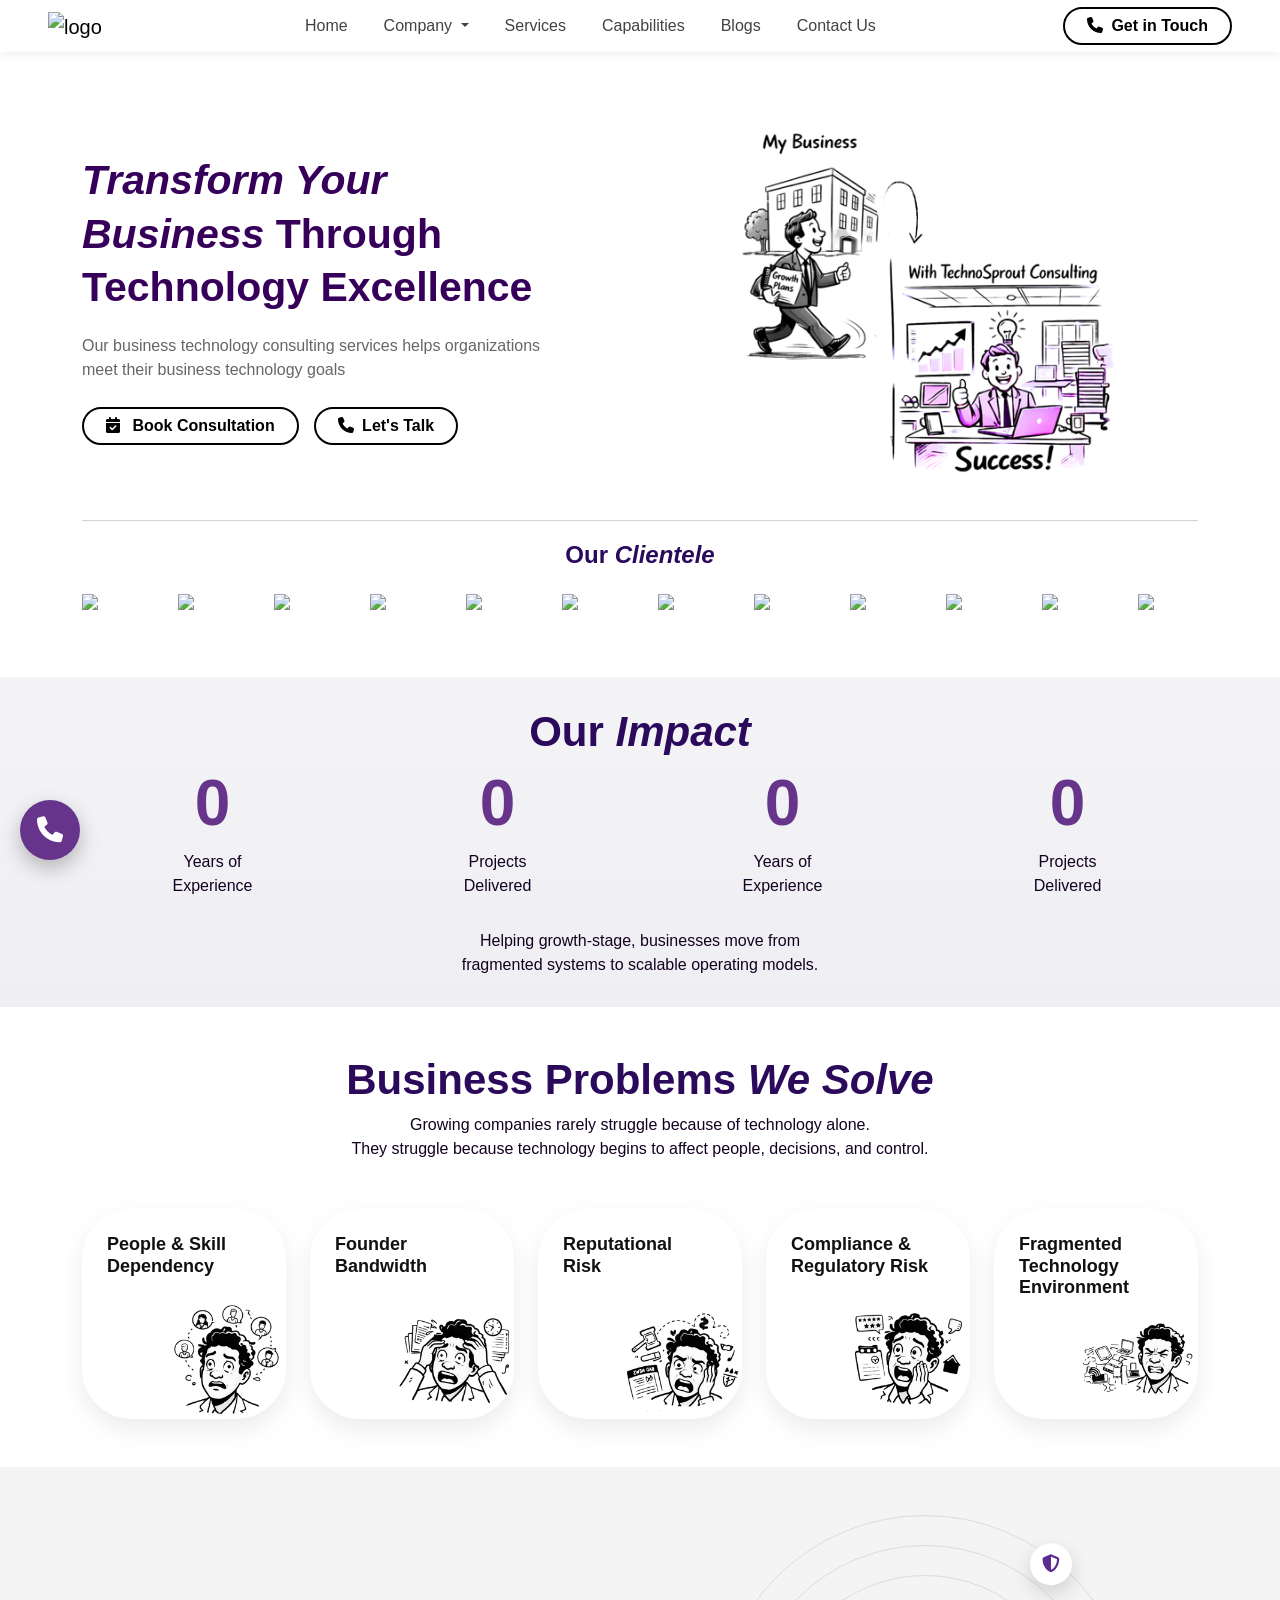
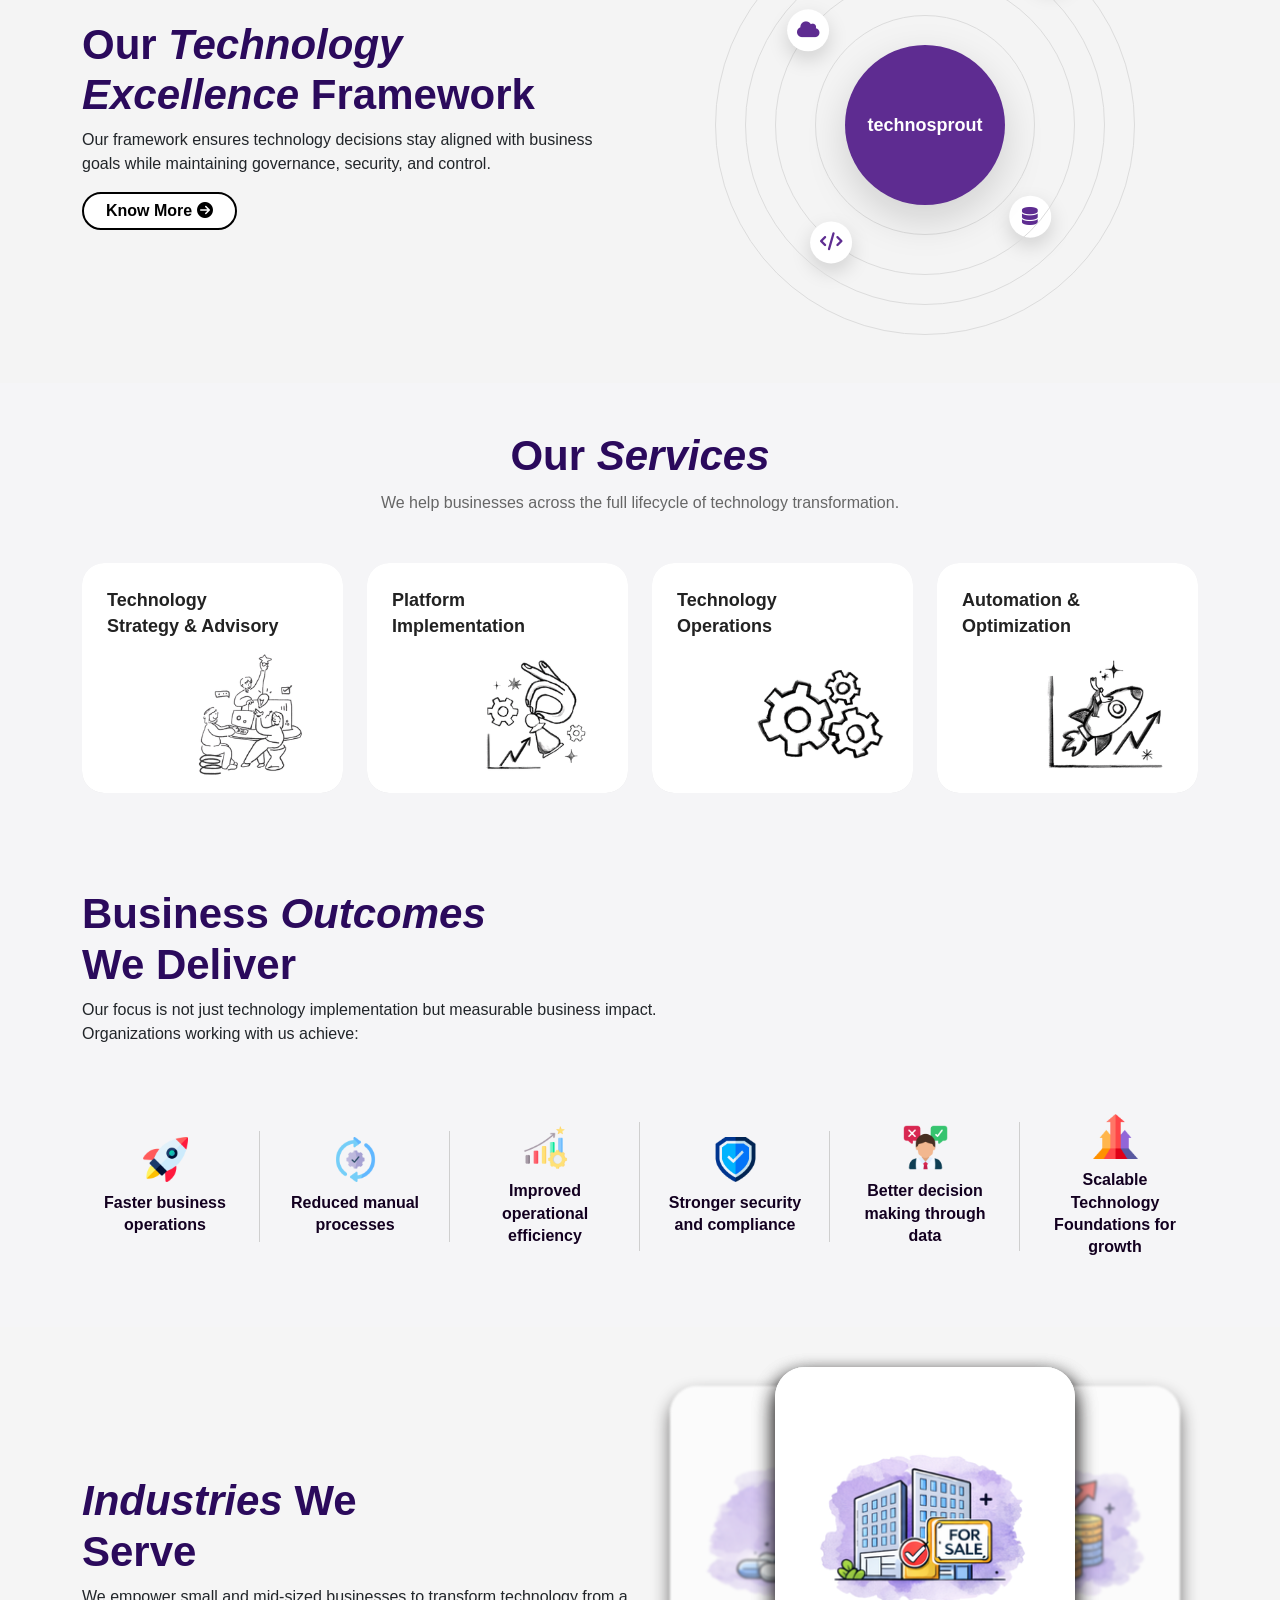
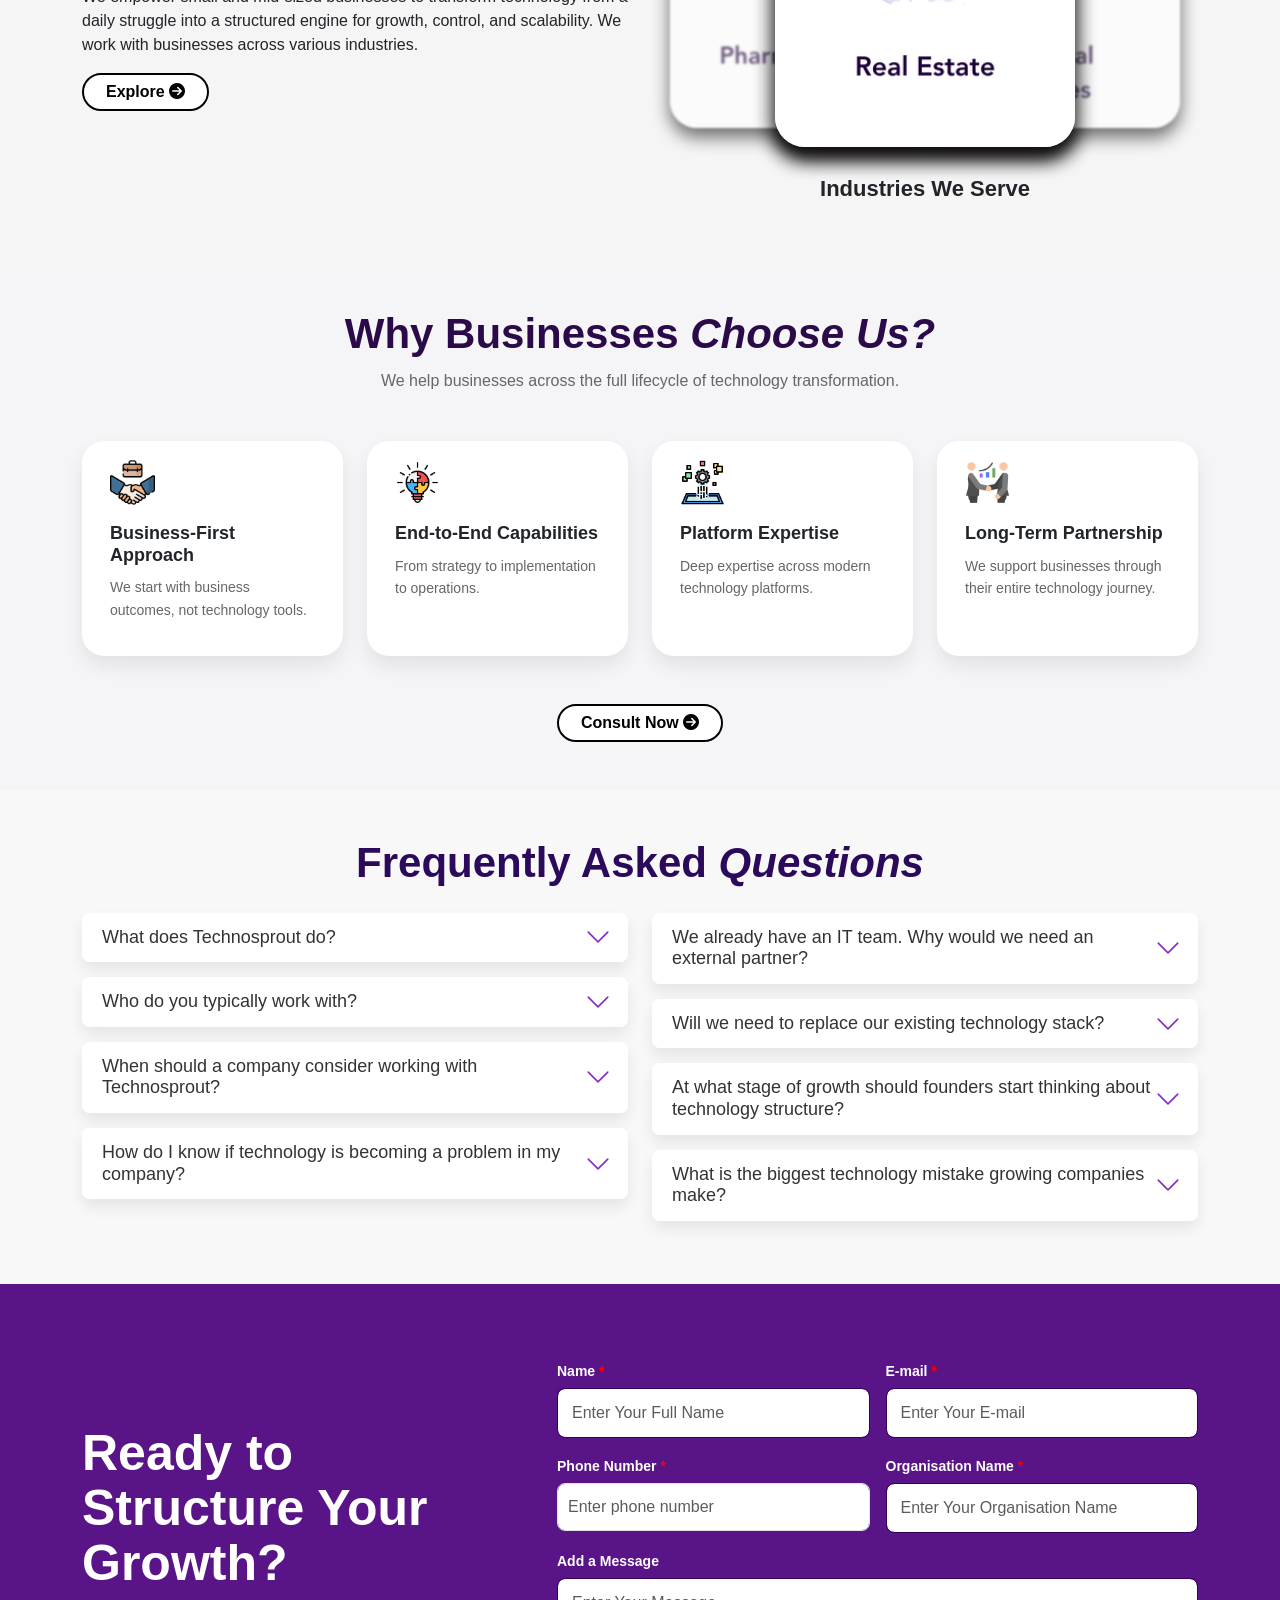
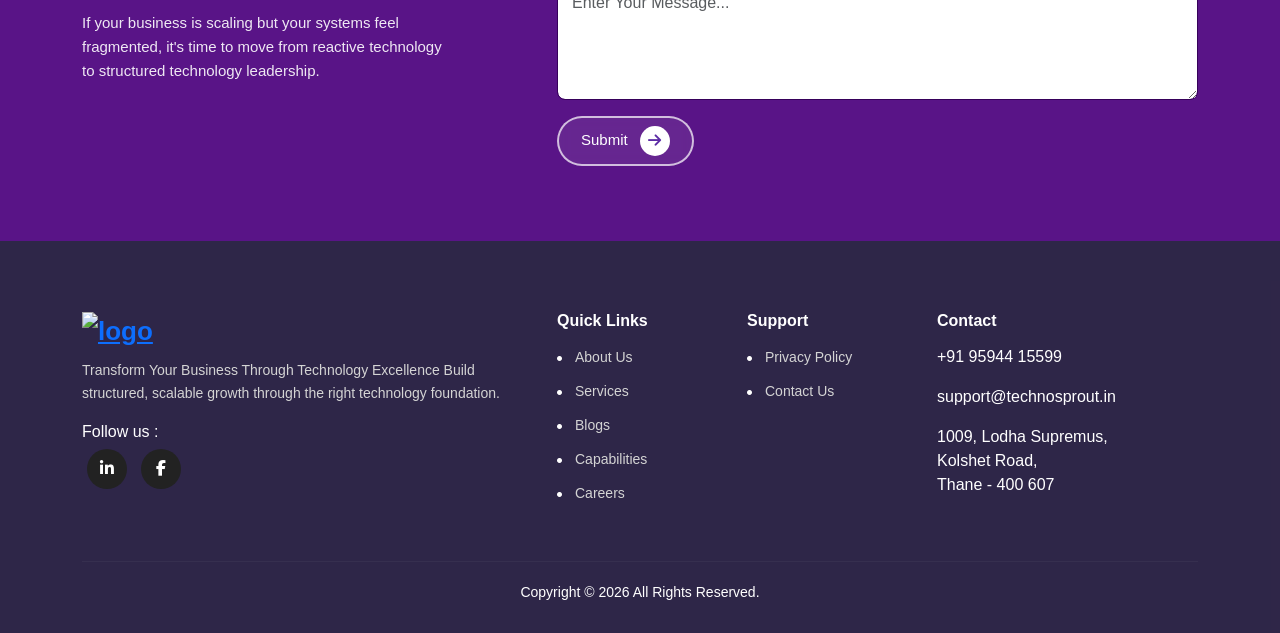
==== commit 171c75be: "d" ====
--- a/index.html
+++ b/index.html
@@ -5,7 +5,10 @@
     <meta charset="UTF-8">
     <meta name="viewport" content="width=device-width, initial-scale=1">
 
-    <title>TechnoSporout</title>
+    <title>Technosprout Systems Pvt. Ltd.</title>
+    <meta name="description"
+        content="Technosprout is a technology consulting company that helps businesses design, deploy, and manage structured technology environments. We work with organizations to modernize platforms, improve security, establish governance, and ensure technology systems support long-term growth. Our services include technology strategy, platform implementation, operations management, and automation solutions. We empower businesses to transform technology from a daily struggle into a structured engine for growth, control, and scalability.">
+    <link rel="shortcut icon" href="assets/favicon.png" type="image/x-icon">
 
     <!-- Bootstrap -->
     <link href="https://cdn.jsdelivr.net/npm/bootstrap@5.3.2/dist/css/bootstrap.min.css" rel="stylesheet">
@@ -17,6 +20,7 @@
     <!-- Custom CSS -->
     <link rel="stylesheet" href="style.css">
     <link rel="stylesheet" href="https://cdn.jsdelivr.net/npm/intl-tel-input@19.5.6/build/css/intlTelInput.css">
+    <script src="https://www.google.com/recaptcha/api.js" async defer></script>
 
 </head>
 
@@ -31,7 +35,7 @@
             <div class="container-fluid px-lg-5 px-3">
 
                 <!-- Logo -->
-                <a class="navbar-brand logo" href="#">
+                <a class="navbar-brand logo" href="index.html">
                     <img src="assets/logo-transparent.png" alt="logo">
                 </a>
 
@@ -45,7 +49,7 @@
 
                     <ul class="navbar-nav mx-auto">
 
-                        <li class="nav-item"><a class="nav-link" href="#">Home</a></li>
+                        <li class="nav-item"><a class="nav-link" href="index.html">Home</a></li>
 
                         <li class="nav-item dropdown">
 
@@ -68,7 +72,7 @@
 
                         <li class="nav-item"><a class="nav-link" href="#">Blogs</a></li>
 
-                        <li class="nav-item"><a class="nav-link" href="#">Contact Us</a></li>
+                        <li class="nav-item"><a class="nav-link" href="contact.html">Contact Us</a></li>
 
                     </ul>
 
@@ -86,7 +90,7 @@
         <div class="offcanvas offcanvas-end d-lg-none" tabindex="-1" id="mobileMenu">
 
             <div class="offcanvas-header">
-                <a class="navbar-brand logo" href="#">
+                <a class="navbar-brand logo" href="index.html">
                     <img src="assets/logo-transparent.png" alt="logo">
                 </a>
 
@@ -97,7 +101,7 @@
 
                 <ul class="mobile-menu">
 
-                    <li><a href="#">Home</a></li>
+                    <li><a href="index.html">Home</a></li>
                     <li><a href="#">Company</a></li>
                     <li><a href="#">Services</a></li>
                     <li><a href="#">Capabilities</a></li>
@@ -211,8 +215,8 @@
 
                     <div class="hero-buttons">
 
-                        <a href="#" class="btn btn-consult">
-                            <i class="fa-solid fa-calendar-check me-2"></i> Book consultation
+                        <a href="#" class="btn btn-consult" data-bs-toggle="modal" data-bs-target="#consultModal">
+                            <i class="fa-solid fa-calendar-check me-2"></i> Book Consultation
                         </a>
 
                         <a href="#" class="btn btn-consult">
@@ -309,7 +313,7 @@
             <div class="impact-text text-center">
                 <p>
                     Helping growth-stage, businesses move from </br>
-                fragmented systems to scalable operating models.
+                    fragmented systems to scalable operating models.
                 </p>
             </div>
 
@@ -351,7 +355,7 @@
 
                 <div class="col-lg col-md-4 col-6">
                     <div class="problem-card">
-                        <h5>Reputational<br>Risk.</h5>
+                        <h5>Reputational<br>Risk</h5>
                         <img src="assets/problem-3.png" class="problem-img img-fluid" alt="problem image">
                     </div>
                 </div>
@@ -377,34 +381,339 @@
 
 
     <!-- Our technology -->
-
-
     <section class="approach-section py-5">
         <div class="container">
 
             <div class="row align-items-center gy-5">
 
                 <!-- LEFT CONTENT -->
-                <div class="col-lg-7">
+                <div class="col-lg-6">
 
                     <h2 class="approach-title">
-                        Our <span>Technology </br>Excellence</span>
-                        Freamwork
+                        Our <span>Technology <br>Excellence</span> Framework
                     </h2>
 
                     <p class="approach-desc">
                         Our framework ensures technology decisions stay aligned with business goals while maintaining
                         governance, security, and control.
                     </p>
+
                     <a href="#" class="btn btn-consult">
                         Know More <i class="fa-solid fa-circle-arrow-right"></i>
                     </a>
+
+                </div>
+
+
+                <!-- RIGHT ORBIT -->
+                <div class="col-lg-6 text-center">
+
+                    <div class="orbit-wrapper">
+
+                        <div class="center-circle">
+                            technosprout
+                        </div>
+
+                        <!-- ORBIT 1 -->
+                        <div class="orbit orbit1">
+                            <div class="orbit-item">
+                                <div class="icon">
+                                    <i class="fa-solid fa-database"></i>
+                                </div>
+                                <div class="label">Data Platform</div>
+                            </div>
+                        </div>
+
+                        <!-- ORBIT 2 -->
+                        <div class="orbit orbit2">
+                            <div class="orbit-item">
+                                <div class="icon">
+                                    <i class="fa-solid fa-code"></i>
+                                </div>
+                                <div class="label">Development</div>
+                            </div>
+                        </div>
+
+                        <!-- ORBIT 3 -->
+                        <div class="orbit orbit3">
+                            <div class="orbit-item">
+                                <div class="icon">
+                                    <i class="fa-solid fa-cloud"></i>
+                                </div>
+                                <div class="label">Cloud</div>
+                            </div>
+                        </div>
+
+                        <!-- ORBIT 4 -->
+                        <div class="orbit orbit4">
+                            <div class="orbit-item">
+                                <div class="icon">
+                                    <i class="fa-solid fa-shield-halved"></i>
+                                </div>
+                                <div class="label">Security</div>
+                            </div>
+                        </div>
+
+                    </div>
+
                 </div>
 
             </div>
         </div>
     </section>
 
+    <style>
+        .approach-section {
+            background: #f4f4f4;
+        }
+
+
+        /* WRAPPER */
+
+        .orbit-wrapper {
+            position: relative;
+            width: 420px;
+            height: 420px;
+            margin: auto;
+        }
+
+
+        /* CENTER */
+
+        .center-circle {
+            position: absolute;
+            top: 50%;
+            left: 50%;
+            transform: translate(-50%, -50%);
+            width: 160px;
+            height: 160px;
+            background: #5e2c91;
+            color: #fff;
+            border-radius: 50%;
+            display: flex;
+            align-items: center;
+            justify-content: center;
+            font-weight: 600;
+            font-size: 18px;
+            box-shadow: 0 15px 40px rgba(0, 0, 0, 0.15);
+            z-index: 10;
+        }
+
+
+        /* ORBITS */
+
+        .orbit {
+            position: absolute;
+            top: 50%;
+            left: 50%;
+            transform: translate(-50%, -50%);
+            border: 1px solid #dcdcdc;
+            border-radius: 50%;
+            pointer-events: none;
+            /* IMPORTANT FIX */
+        }
+
+
+        /* ORBIT SIZE */
+
+        .orbit1 {
+            width: 220px;
+            height: 220px;
+            animation: spin 16s linear infinite;
+        }
+
+        .orbit2 {
+            width: 300px;
+            height: 300px;
+            animation: spin 20s linear infinite;
+        }
+
+        .orbit3 {
+            width: 360px;
+            height: 360px;
+            animation: spin 24s linear infinite;
+        }
+
+        .orbit4 {
+            width: 420px;
+            height: 420px;
+            animation: spin 28s linear infinite;
+        }
+
+
+        /* ROTATION */
+
+        @keyframes spin {
+            from {
+                transform: translate(-50%, -50%) rotate(0deg);
+            }
+
+            to {
+                transform: translate(-50%, -50%) rotate(360deg);
+            }
+        }
+
+
+        /* ORBIT ITEM */
+
+        .orbit-item {
+            position: absolute;
+            top: 50%;
+            left: 50%;
+            z-index: 20;
+            /* IMPORTANT FIX */
+            pointer-events: auto;
+        }
+
+
+        /* DIFFERENT POSITIONS */
+
+        .orbit1 .orbit-item {
+            transform: rotate(40deg) translate(110px) rotate(-40deg);
+        }
+
+        .orbit2 .orbit-item {
+            transform: rotate(140deg) translate(150px) rotate(-140deg);
+        }
+
+        .orbit3 .orbit-item {
+            transform: rotate(220deg) translate(180px) rotate(-220deg);
+        }
+
+        .orbit4 .orbit-item {
+            transform: rotate(300deg) translate(210px) rotate(-300deg);
+        }
+
+
+        /* ICON */
+
+        .icon {
+            width: 42px;
+            height: 42px;
+            background: #fff;
+            border-radius: 50%;
+            display: flex;
+            align-items: center;
+            justify-content: center;
+            box-shadow: 0 8px 20px rgba(0, 0, 0, 0.15);
+            cursor: pointer;
+        }
+
+        .icon i {
+            color: #5e2c91;
+            font-size: 18px;
+        }
+
+
+        /* TOOLTIP */
+
+        .label {
+            position: absolute;
+            top: -45px;
+            left: 50%;
+            transform: translateX(-50%);
+            background: #111;
+            color: #fff;
+            padding: 6px 12px;
+            font-size: 12px;
+            border-radius: 6px;
+            opacity: 0;
+            white-space: nowrap;
+            transition: 0.3s;
+        }
+
+
+        /* SHOW LABEL */
+
+        .orbit-item:hover .label {
+            opacity: 1;
+        }
+
+
+        /* PAUSE */
+
+        .orbit-wrapper:hover .orbit {
+            animation-play-state: paused;
+        }
+
+
+        /* RESPONSIVE */
+
+        @media(max-width:991px) {
+
+            .orbit-wrapper {
+                width: 330px;
+                height: 330px;
+            }
+
+            .orbit1 {
+                width: 180px;
+                height: 180px;
+            }
+
+            .orbit2 {
+                width: 230px;
+                height: 230px;
+            }
+
+            .orbit3 {
+                width: 280px;
+                height: 280px;
+            }
+
+            .orbit4 {
+                width: 330px;
+                height: 330px;
+            }
+
+            .center-circle {
+                width: 130px;
+                height: 130px;
+                font-size: 16px;
+            }
+
+        }
+
+        @media(max-width:576px) {
+
+            .orbit-wrapper {
+                width: 260px;
+                height: 260px;
+            }
+
+            .orbit1 {
+                width: 140px;
+                height: 140px;
+            }
+
+            .orbit2 {
+                width: 180px;
+                height: 180px;
+            }
+
+            .orbit3 {
+                width: 220px;
+                height: 220px;
+            }
+
+            .orbit4 {
+                width: 260px;
+                height: 260px;
+            }
+
+            .center-circle {
+                width: 100px;
+                height: 100px;
+                font-size: 14px;
+            }
+
+            .icon {
+                width: 34px;
+                height: 34px;
+            }
+
+        }
+    </style>
 
 
     <!-- our services section -->
@@ -527,7 +836,7 @@
                 </h2>
 
                 <p class="approach-desc">
-                  Our focus is not just technology implementation
+                    Our focus is not just technology implementation
                     but measurable business impact.
                     Organizations working with us achieve:
                 </p>
@@ -592,11 +901,11 @@
                         We </br> Serve
                     </h2>
                     <p class="approach-desc">
-                       We empower small and mid-sized businesses to
-                            transform technology from a daily struggle into a
-                            structured engine for growth, control, and scalability.
-
-                            We work with businesses across various industries.
+                        We empower small and mid-sized businesses to
+                        transform technology from a daily struggle into a
+                        structured engine for growth, control, and scalability.
+
+                        We work with businesses across various industries.
                     </p>
                     <a href="#" class="btn btn-consult">
                         Explore <i class="fa-solid fa-circle-arrow-right"></i>
@@ -935,13 +1244,18 @@
 
                             <div id="faq8" class="accordion-collapse collapse" data-bs-parent="#faqRight">
                                 <div class="accordion-body">
-                                One of the most common mistakes organizations make is adding more tools to solve every problem without a clear structure or governance model.
-                                </br>
-                                Teams continue to purchase tools without considering the enterprise-wide impact or the outcomes they are meant to achieve. Many SMEs also lack a comprehensive enterprise architecture and technology governance framework.
-                                 </br>
-                                 Over time, this leads to fragmented systems, operational inefficiencies, and increased security risks.
-                                 </br>
-                                 The most successful organizations treat technology as a structured system aligned with business strategy, rather than a collection of independent tools.
+                                    One of the most common mistakes organizations make is adding more tools to solve
+                                    every problem without a clear structure or governance model.
+                                    </br>
+                                    Teams continue to purchase tools without considering the enterprise-wide impact or
+                                    the outcomes they are meant to achieve. Many SMEs also lack a comprehensive
+                                    enterprise architecture and technology governance framework.
+                                    </br>
+                                    Over time, this leads to fragmented systems, operational inefficiencies, and
+                                    increased security risks.
+                                    </br>
+                                    The most successful organizations treat technology as a structured system aligned
+                                    with business strategy, rather than a collection of independent tools.
                                 </div>
                             </div>
                         </div>
@@ -967,7 +1281,7 @@
                         Growth?
                     </h2>
 
-                    <p class="contact-text">
+                    <p class="contact-text" style="color: #fff;">
                         If your business is scaling but your systems feel fragmented,
                         it's time to move from reactive technology to structured
                         technology leadership.
@@ -981,31 +1295,50 @@
                         <div class="row g-3">
 
                             <div class="col-md-6">
-                                <label>Name <span style="color: red;">*</span></label>
+                                <label style="color: #fff;">Name <span style="color: red;">*</span></label>
                                 <input type="text" class="form-control custom-input" placeholder="Enter Your Full Name">
                             </div>
 
                             <div class="col-md-6">
-                                <label>E-mail <span style="color: red;">*</span></label>
+                                <label style="color: #fff;">E-mail <span style="color: red;">*</span></label>
                                 <input type="email" class="form-control custom-input" placeholder="Enter Your E-mail">
                             </div>
 
                             <div class="col-md-6">
-                                <label>Phone Number <span style="color:red">*</span></label>
+                                <label style="color: #fff;">Phone Number <span style="color:red">*</span></label>
                                 <input id="phone" type="tel" class="form-control phone-input"
                                     placeholder="Enter phone number">
                             </div>
 
                             <div class="col-md-6">
-                                <label>Organisation Name <span style="color: red;">*</span></label>
+                                <label style="color: #fff;">Organisation Name <span style="color: red;">*</span></label>
                                 <input type="text" class="form-control custom-input"
                                     placeholder="Enter Your Organisation Name">
                             </div>
 
                             <div class="col-12">
-                                <label>Add a Message</label>
+                                <label style="color: #fff;">Add a Message</label>
                                 <textarea rows="4" class="form-control custom-input"
                                     placeholder="Enter Your Message..."></textarea>
+                            </div>
+                            <!-- CAPTCHA + BUTTON -->
+                            <!-- CAPTCHA + BUTTON -->
+                            <div class="col-12 mt-3">
+
+                                <div class="d-flex align-items-center gap-4 flex-wrap">
+
+                                    <!-- <div class="g-recaptcha" data-sitekey="6LfgtIcsAAAAAJTcA3X4N3NZA525XnZFnZwENlVd"> -->
+                                    </div>
+
+                                    <button type="submit" class="btn contact-btn-white">
+                                        Submit
+                                        <span class="service-icon">
+                                            <i class="fa-solid fa-arrow-right"></i>
+                                        </span>
+                                    </button>
+
+                                </div>
+
                             </div>
 
                         </div>
@@ -1065,7 +1398,7 @@
                         <h6 class="footer-title">Support</h6>
                         <ul class="footer-links">
                             <li><a href="#">Privacy Policy</a></li>
-                            <li><a href="#">Contact Us</a></li>
+                            <li><a href="contact.html">Contact Us</a></li>
                         </ul>
                     </div>
 
@@ -1094,6 +1427,109 @@
     </footer>
 
 
+    <!-- popup form -->
+    <!-- Consultation Modal -->
+    <div class="modal fade" id="consultModal" tabindex="-1">
+        <div class="modal-dialog modal-dialog-centered modal-xl">
+            <div class="modal-content consult-modal">
+
+                <div class="row g-0">
+
+                    <!-- LEFT INFO PANEL -->
+                    <div class="col-lg-5 consult-left d-none d-lg-flex">
+                        <div class="consult-info">
+                            <h3>Let's Talk</h3>
+                            <p>
+                                Tell us about your business needs and our experts
+                                will get back to you with the best solution.
+                            </p>
+
+                            <ul>
+                                <li>✔ Free consultation</li>
+                                <li>✔ Technology experts</li>
+                                <li>✔ Custom solutions</li>
+                            </ul>
+                        </div>
+                    </div>
+
+                    <!-- RIGHT FORM -->
+                    <div class="col-lg-7">
+
+                        <div class="modal-header border-0">
+                            <h5 class="modal-title">Book a Consultation</h5>
+                            <button type="button" class="btn-close" data-bs-dismiss="modal"></button>
+                        </div>
+
+                        <div class="modal-body">
+
+                            <form>
+
+                                <div class="row g-3">
+
+                                    <div class="col-md-6">
+                                        <label>Full Name <span style="color: red;">*</span></label>
+                                        <div class="input-group">
+                                            <span class="input-group-text">
+                                                <i class="fa fa-user"></i>
+                                            </span>
+                                            <input type="text" class="form-control" placeholder="Your name">
+                                        </div>
+                                    </div>
+
+                                    <div class="col-md-6">
+                                        <label>Email <span style="color: red;">*</span></label>
+                                        <div class="input-group">
+                                            <span class="input-group-text">
+                                                <i class="fa fa-envelope"></i>
+                                            </span>
+                                            <input type="email" class="form-control" placeholder="Email address">
+                                        </div>
+                                    </div>
+
+                                    <div class="col-md-6">
+                                        <label>Phone <span style="color: red;">*</span></label>
+                                        <div class="input-group">
+                                            <span class="input-group-text">
+                                                <i class="fa fa-phone"></i>
+                                            </span>
+                                            <input type="tel" class="form-control" placeholder="Phone number">
+                                        </div>
+                                    </div>
+
+                                    <div class="col-md-6">
+                                        <label>Organization Name <span style="color: red;">*</span></label>
+                                        <div class="input-group">
+                                            <span class="input-group-text">
+                                                <i class="fa-solid fa-building"></i>
+                                            </span>
+                                            <input type="tel" class="form-control" placeholder="Organization Name">
+                                        </div>
+                                    </div>
+
+                                    <div class="col-md-12">
+                                        <label>Message</label>
+                                        <textarea class="form-control textarea" placeholder="Message..."></textarea>
+                                    </div>
+
+                                </div>
+
+                                <div class="text-center mt-4">
+                                    <button class="btn btn-consult-submit">
+                                        Request Consultation
+                                    </button>
+                                </div>
+
+                            </form>
+
+                        </div>
+                    </div>
+
+                </div>
+
+            </div>
+        </div>
+    </div>
+
 
     <script>
 
@@ -1174,6 +1610,8 @@
 
         });
     </script>
+
+
 </body>
 
 </html>
--- a/style.css
+++ b/style.css
@@ -1425,4 +1425,313 @@
         font-size: 14px;
     }
 
-}+}
+
+
+/* popup form */
+
+/* Modal Design */
+.consult-modal{
+border-radius:20px;
+overflow:hidden;
+border:none;
+}
+
+/* LEFT PANEL */
+
+.consult-left{
+background: linear-gradient(135deg,#2b0a5c,#6f42c1);
+color:white;
+padding:40px;
+align-items:center;
+}
+
+.consult-info h3{
+font-weight:700;
+margin-bottom:15px;
+}
+
+.consult-info p{
+opacity:.9;
+margin-bottom:20px;
+}
+
+.consult-info ul{
+list-style:none;
+padding:0;
+}
+
+.consult-info li{
+margin-bottom:10px;
+font-size:15px;
+}
+
+/* FORM */
+
+.modal-title{
+font-weight:700;
+color:#2b0a5c;
+}
+
+label{
+font-size:14px;
+font-weight:600;
+margin-bottom:5px;
+}
+
+/* Inputs */
+
+.input-group-text{
+background:#f3f3f7;
+border:none;
+}
+
+.form-control{
+border:1px solid #e2e2e2;
+border-radius:8px;
+padding:10px;
+}
+
+.form-control:focus{
+box-shadow:none;
+border-color:#6f42c1;
+}
+
+.textarea{
+height:110px;
+}
+
+/* Button */
+
+.btn-consult-submit{
+background:linear-gradient(135deg,#6f42c1,#2b0a5c);
+color:#fff;
+padding:12px 40px;
+border:none;
+border-radius:30px;
+font-weight:600;
+transition:.3s;
+}
+
+.btn-consult-submit:hover{
+transform:translateY(-2px);
+box-shadow:0 10px 20px rgba(0,0,0,0.15);
+}
+
+
+How we can help section
+
+.help-section{
+background:#f4f4f6;
+}
+
+.help-title{
+font-size:38px;
+font-weight:700;
+color:#2e0a46;
+}
+
+.help-title span{
+font-style:italic;
+}
+
+.help-subtitle{
+color:#6b6b6b;
+font-size:16px;
+}
+
+.help-card{
+background:#fff;
+padding:25px 18px;
+border-radius:14px;
+box-shadow:0 8px 18px rgba(0,0,0,0.08);
+transition:all .3s ease;
+height:100%;
+}
+
+.help-card:hover{
+transform:translateY(-6px);
+box-shadow:0 14px 30px rgba(0,0,0,0.12);
+}
+
+.help-icon{
+width:42px;
+margin-bottom:15px;
+}
+
+.help-card p{
+font-size:14px;
+color:#333;
+margin:0;
+line-height:1.5;
+}
+
+
+.contact-page-section{
+background:#f6f4f8;
+}
+
+.approach-title{
+font-size:42px;
+font-weight:700;
+color:#2b0a5c;
+}
+
+.approach-title span{
+font-style:italic;
+}
+
+.contact-text{
+color:#2b0a5c;
+margin-top:15px;
+font-size:15px;
+line-height:1.6;
+}
+
+.contact-details{
+margin-top:25px;
+}
+
+.contact-item{
+display:flex;
+align-items:flex-start;
+gap:12px;
+margin-bottom:18px;
+color:#2b0a5c;
+font-size:15px;
+}
+
+.contact-item i{
+font-size:16px;
+margin-top:4px;
+}
+
+.contact-form{
+/* background:#fff; */
+padding:35px;
+border-radius:12px;
+box-shadow:0 10px 30px rgba(0,0,0,0.08);
+}
+
+.custom-input{
+padding:12px 14px;
+border-radius:8px;
+border:1px solid #ddd;
+}
+
+.custom-input:focus{
+box-shadow:none;
+border-color:#5c2ca5;
+}
+
+.contact-btn{
+display:inline-flex;
+align-items:center;
+gap:10px;
+padding:5px 20px;
+border:2px solid #1c1c1c;
+border-radius:40px;
+color:#000;
+text-decoration:none;
+font-size:15px;
+font-weight:500;
+transition:all .3s ease;
+}
+
+
+.contact-btn span{
+width:28px;
+height:28px;
+border-radius:50%;
+background:#000;
+color:#fff;
+display:flex;
+align-items:center;
+justify-content:center;
+font-size:13px;
+}
+
+.contact-btn:hover{
+background:#5c2ca5;
+color:#fff;
+}
+
+.contact-btn:hover span{
+background:#fff;
+color:#5c2ca5;
+}
+
+
+.contact-btn-white{
+display:inline-flex;
+align-items:center;
+gap:12px;
+padding:8px 22px;
+border-radius:40px;
+border:2px solid rgba(255,255,255,0.7);
+color:#fff;
+background:rgba(255,255,255,0.08);
+backdrop-filter:blur(6px);
+font-size:15px;
+font-weight:500;
+transition:all .35s ease;
+text-decoration:none;
+}
+
+.contact-btn-white .service-icon{
+width:30px;
+height:30px;
+border-radius:50%;
+background:#fff;
+color:#5c2ca5;
+display:flex;
+align-items:center;
+justify-content:center;
+transition:all .35s ease;
+}
+
+.contact-btn-white:hover{
+background:#fff;
+color:#5c2ca5;
+border-color:#fff;
+transform:translateY(-2px);
+}
+
+.contact-btn-white:hover .service-icon{
+background:#5c2ca5;
+color:#fff;
+transform:translateX(4px);
+}
+
+
+.custom-input {
+    padding: 12px 14px;
+    border-radius: 8px;
+    border: 1px solid #ddd;
+    border: 1px solid #36005A;
+}
+
+.iti--allow-dropdown input.iti__tel-input, .iti--allow-dropdown input.iti__tel-input[type=text], .iti--allow-dropdown input.iti__tel-input[type=tel], .iti--show-selected-dial-code input.iti__tel-input, .iti--show-selected-dial-code input.iti__tel-input[type=text], .iti--show-selected-dial-code input.iti__tel-input[type=tel] {
+    padding-right: 6px;
+    padding-left: 52px;
+    margin-left: 0;
+    border: 1px solid #36005A;
+}
+
+/* map */
+
+.map-section{
+width:100%;
+height:500px;
+}
+
+.map-section iframe{
+width:100%;
+height:100%;
+border:0;
+display:block;
+}
+
+.g-recaptcha{
+margin:20px 0;
+}
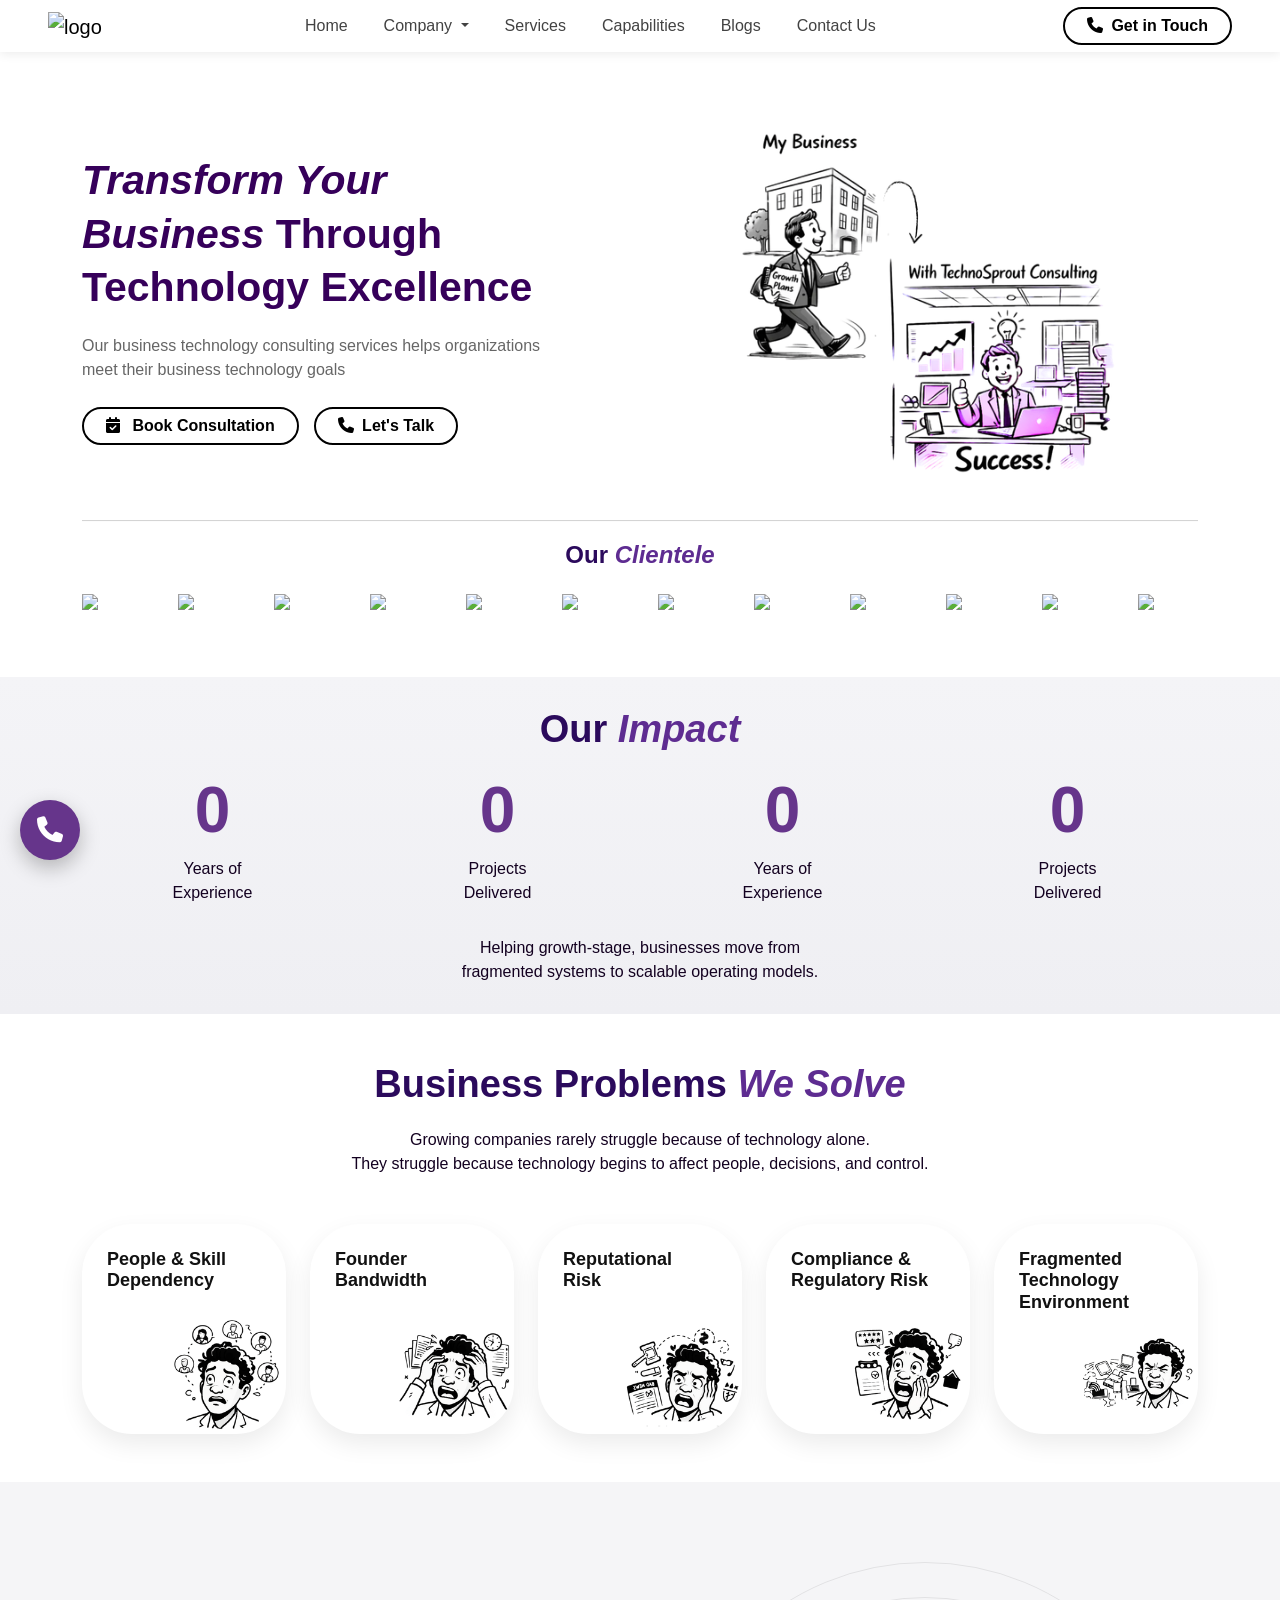
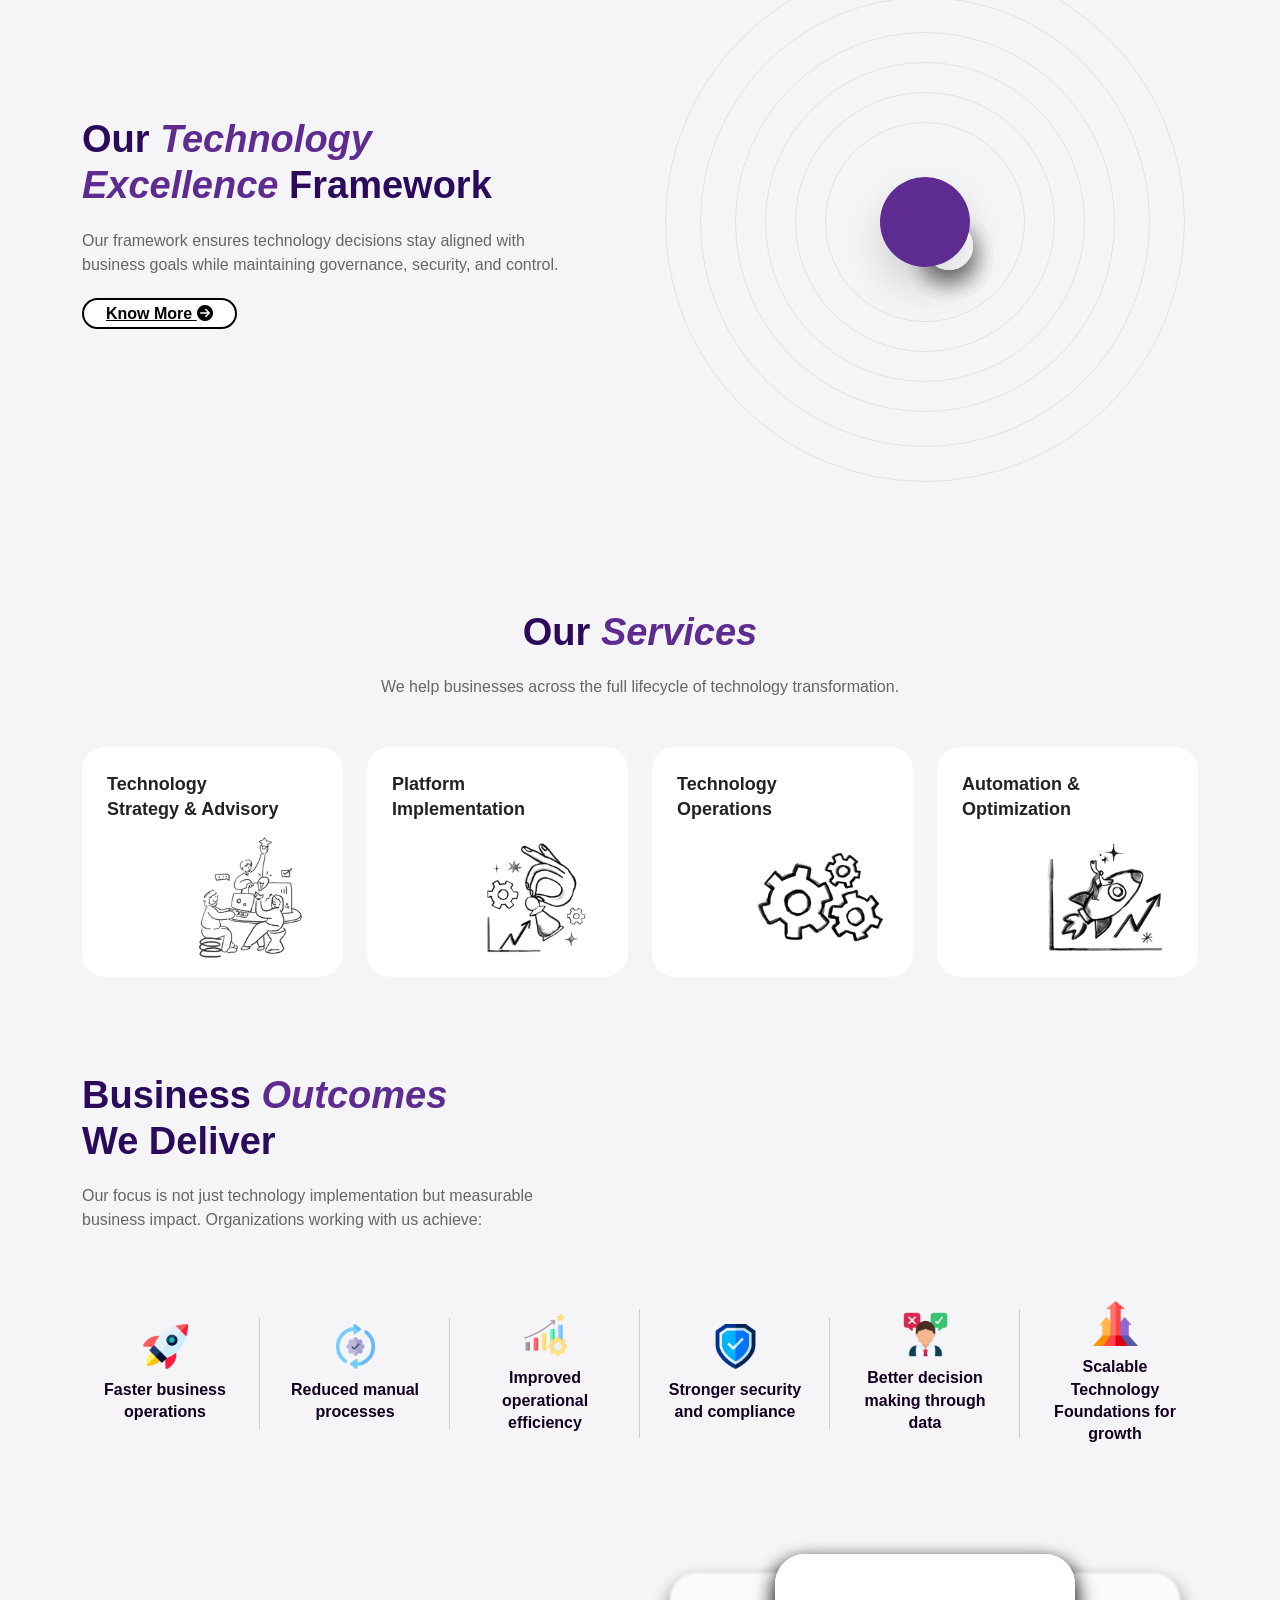
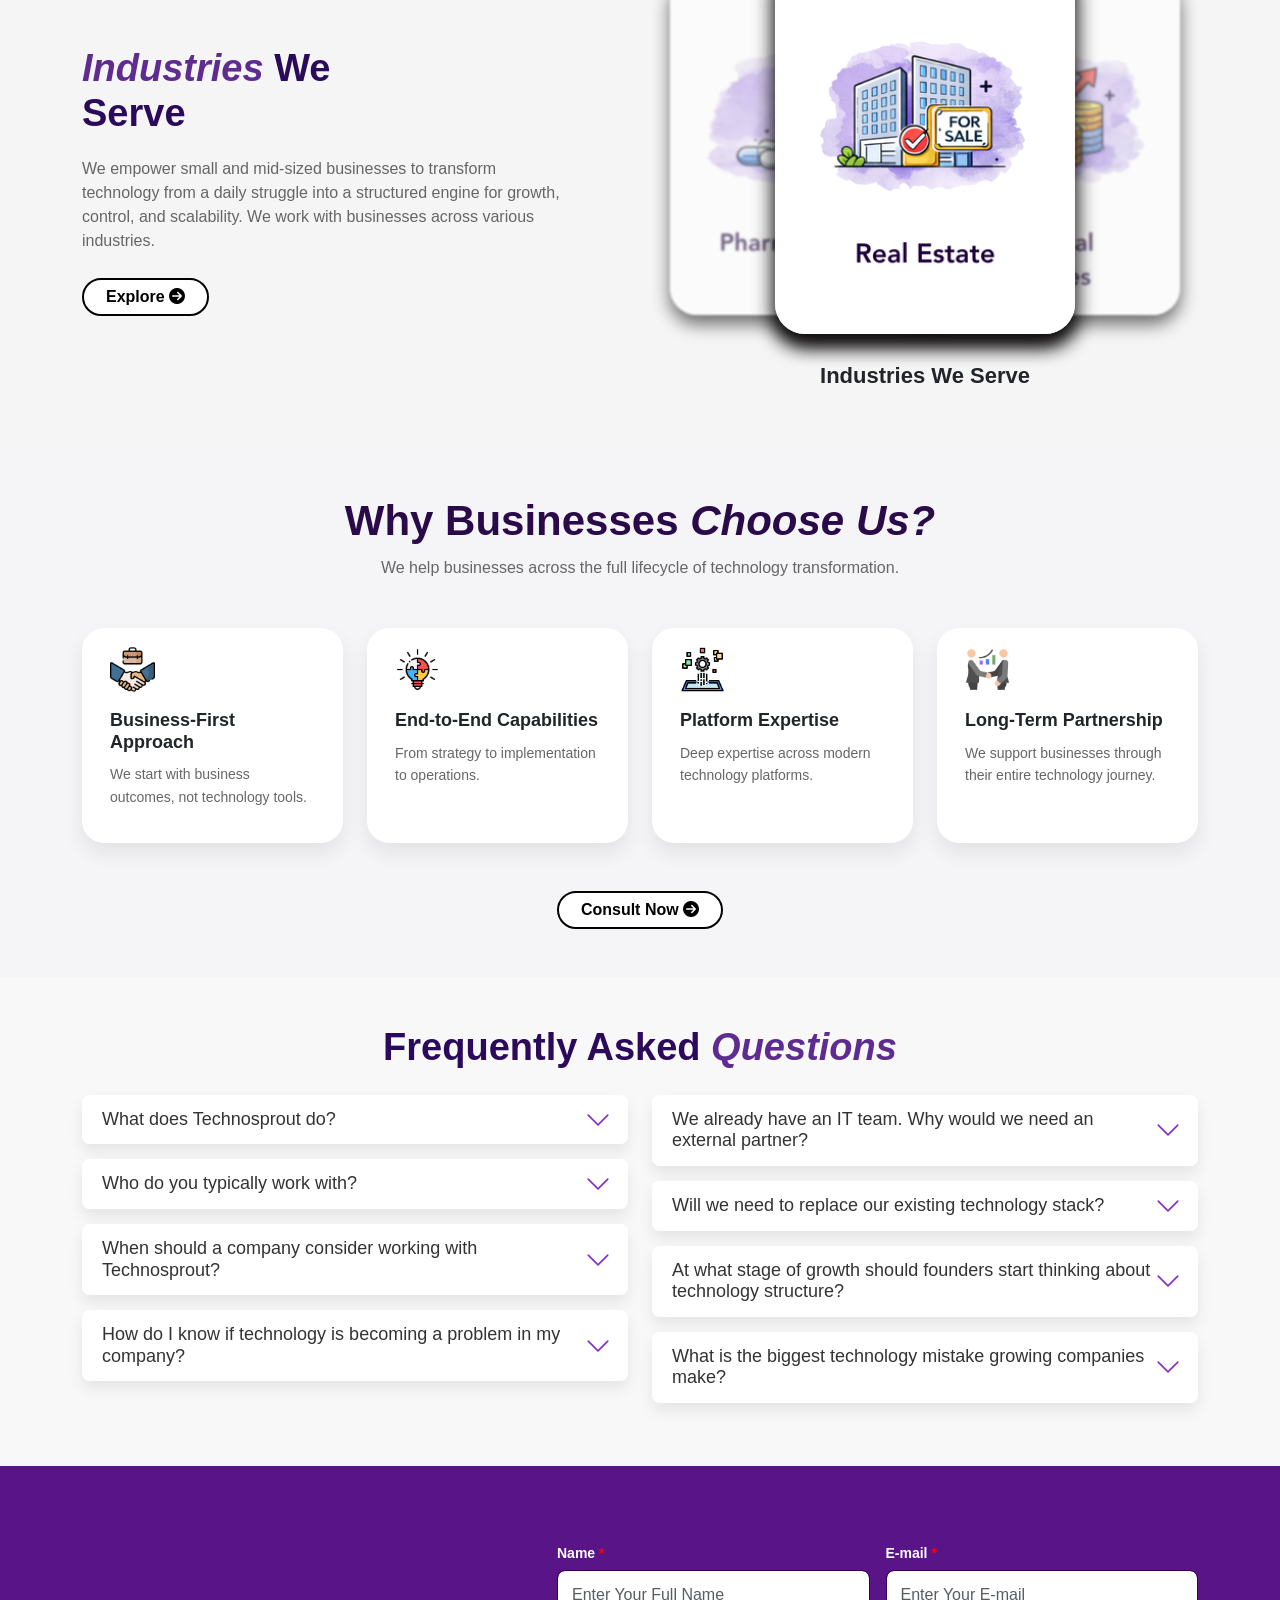
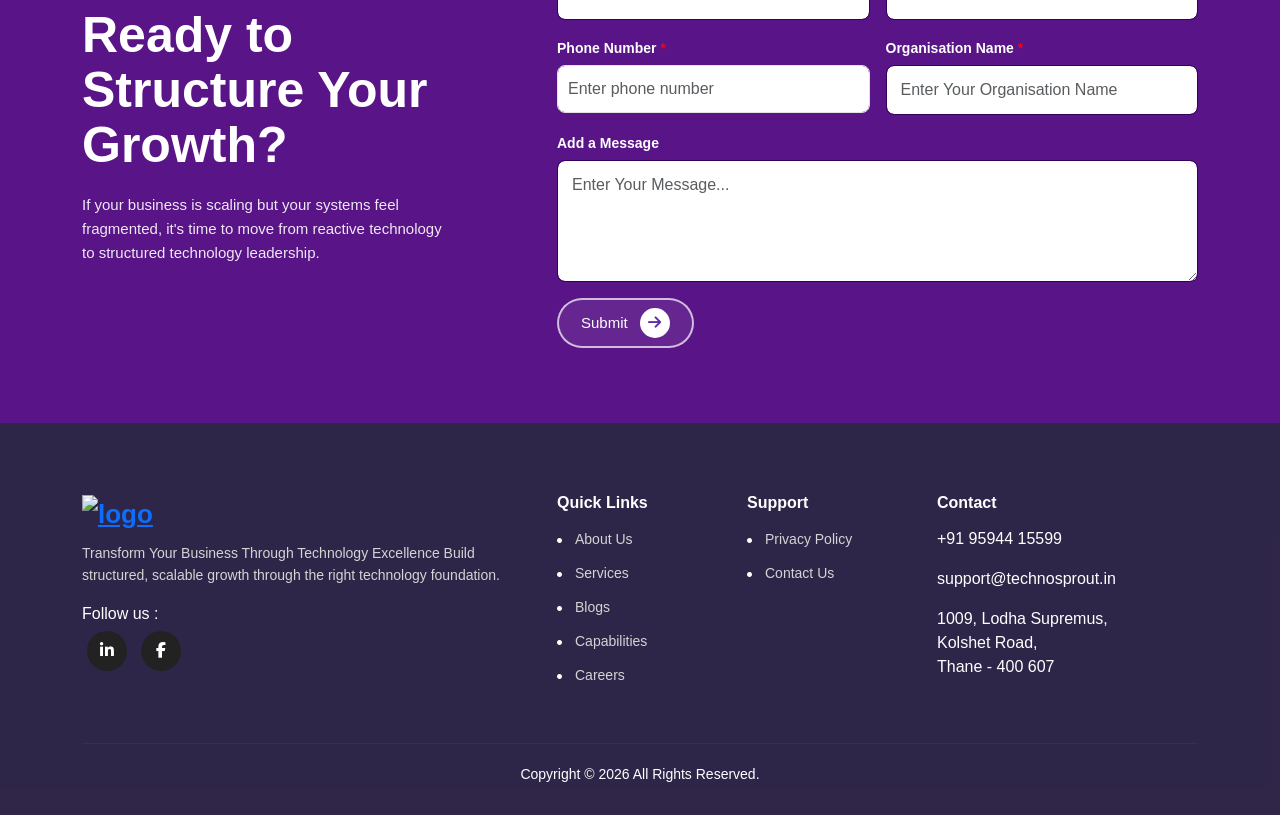
==== commit 8460b044: "d" ====
--- a/index.html
+++ b/index.html
@@ -25,7 +25,7 @@
 </head>
 
 <body>
-    <a href="tel:+1234567890" class="call-float">
+    <a href="tel:+9594415599" class="call-float">
         <i class="fa-solid fa-phone"></i>
     </a>
     <!-- HEADER -->
@@ -76,7 +76,7 @@
 
                     </ul>
 
-                    <a class="btn btn-consult desktop-btn" href="#">
+                    <a class="btn btn-consult desktop-btn" href="tel:+9594415599">
                         <i class="fa-solid fa-phone me-1"></i> Get in Touch
                     </a>
 
@@ -120,11 +120,11 @@
                     </p>
 
                     <p><strong>Email</strong><br>
-                        support@technosprout.in
+                        <a href="mailto:support@technosprout.in">support@technosprout.in</a>
                     </p>
 
                     <p><strong>Phone</strong><br>
-                        +1 234 567 890
+                        <a href="tel:+9594415599">+91 95944 15599</a>
                     </p>
 
                     <div class="mobile-social">
@@ -219,7 +219,7 @@
                             <i class="fa-solid fa-calendar-check me-2"></i> Book Consultation
                         </a>
 
-                        <a href="#" class="btn btn-consult">
+                        <a href="tel:+9594415599" class="btn btn-consult">
                             <i class="fa-solid fa-phone me-1"></i> Let's Talk
                         </a>
 
@@ -380,340 +380,323 @@
     </section>
 
 
-    <!-- Our technology -->
-    <section class="approach-section py-5">
-        <div class="container">
-
-            <div class="row align-items-center gy-5">
-
-                <!-- LEFT CONTENT -->
-                <div class="col-lg-6">
-
-                    <h2 class="approach-title">
-                        Our <span>Technology <br>Excellence</span> Framework
-                    </h2>
-
-                    <p class="approach-desc">
-                        Our framework ensures technology decisions stay aligned with business goals while maintaining
-                        governance, security, and control.
-                    </p>
-
-                    <a href="#" class="btn btn-consult">
-                        Know More <i class="fa-solid fa-circle-arrow-right"></i>
-                    </a>
-
-                </div>
-
-
-                <!-- RIGHT ORBIT -->
-                <div class="col-lg-6 text-center">
-
-                    <div class="orbit-wrapper">
-
-                        <div class="center-circle">
-                            technosprout
-                        </div>
-
-                        <!-- ORBIT 1 -->
-                        <div class="orbit orbit1">
-                            <div class="orbit-item">
-                                <div class="icon">
-                                    <i class="fa-solid fa-database"></i>
-                                </div>
-                                <div class="label">Data Platform</div>
-                            </div>
-                        </div>
-
-                        <!-- ORBIT 2 -->
-                        <div class="orbit orbit2">
-                            <div class="orbit-item">
-                                <div class="icon">
-                                    <i class="fa-solid fa-code"></i>
-                                </div>
-                                <div class="label">Development</div>
-                            </div>
-                        </div>
-
-                        <!-- ORBIT 3 -->
-                        <div class="orbit orbit3">
-                            <div class="orbit-item">
-                                <div class="icon">
-                                    <i class="fa-solid fa-cloud"></i>
-                                </div>
-                                <div class="label">Cloud</div>
-                            </div>
-                        </div>
-
-                        <!-- ORBIT 4 -->
-                        <div class="orbit orbit4">
-                            <div class="orbit-item">
-                                <div class="icon">
-                                    <i class="fa-solid fa-shield-halved"></i>
-                                </div>
-                                <div class="label">Security</div>
-                            </div>
-                        </div>
-
-                    </div>
-
-                </div>
-
-            </div>
-        </div>
-    </section>
-
-    <style>
-        .approach-section {
-            background: #f4f4f4;
-        }
-
-
-        /* WRAPPER */
-
-        .orbit-wrapper {
-            position: relative;
-            width: 420px;
-            height: 420px;
-            margin: auto;
-        }
-
-
-        /* CENTER */
-
-        .center-circle {
-            position: absolute;
-            top: 50%;
-            left: 50%;
-            transform: translate(-50%, -50%);
-            width: 160px;
-            height: 160px;
-            background: #5e2c91;
-            color: #fff;
-            border-radius: 50%;
-            display: flex;
-            align-items: center;
-            justify-content: center;
-            font-weight: 600;
-            font-size: 18px;
-            box-shadow: 0 15px 40px rgba(0, 0, 0, 0.15);
-            z-index: 10;
-        }
-
-
-        /* ORBITS */
-
-        .orbit {
-            position: absolute;
-            top: 50%;
-            left: 50%;
-            transform: translate(-50%, -50%);
-            border: 1px solid #dcdcdc;
-            border-radius: 50%;
-            pointer-events: none;
-            /* IMPORTANT FIX */
-        }
-
-
-        /* ORBIT SIZE */
-
-        .orbit1 {
-            width: 220px;
-            height: 220px;
-            animation: spin 16s linear infinite;
-        }
-
-        .orbit2 {
-            width: 300px;
-            height: 300px;
-            animation: spin 20s linear infinite;
-        }
-
-        .orbit3 {
-            width: 360px;
-            height: 360px;
-            animation: spin 24s linear infinite;
-        }
-
-        .orbit4 {
-            width: 420px;
-            height: 420px;
-            animation: spin 28s linear infinite;
-        }
-
-
-        /* ROTATION */
-
-        @keyframes spin {
-            from {
-                transform: translate(-50%, -50%) rotate(0deg);
-            }
-
-            to {
-                transform: translate(-50%, -50%) rotate(360deg);
-            }
-        }
-
-
-        /* ORBIT ITEM */
-
-        .orbit-item {
-            position: absolute;
-            top: 50%;
-            left: 50%;
-            z-index: 20;
-            /* IMPORTANT FIX */
-            pointer-events: auto;
-        }
-
-
-        /* DIFFERENT POSITIONS */
-
-        .orbit1 .orbit-item {
-            transform: rotate(40deg) translate(110px) rotate(-40deg);
-        }
-
-        .orbit2 .orbit-item {
-            transform: rotate(140deg) translate(150px) rotate(-140deg);
-        }
-
-        .orbit3 .orbit-item {
-            transform: rotate(220deg) translate(180px) rotate(-220deg);
-        }
-
-        .orbit4 .orbit-item {
-            transform: rotate(300deg) translate(210px) rotate(-300deg);
-        }
-
-
-        /* ICON */
-
-        .icon {
-            width: 42px;
-            height: 42px;
-            background: #fff;
-            border-radius: 50%;
-            display: flex;
-            align-items: center;
-            justify-content: center;
-            box-shadow: 0 8px 20px rgba(0, 0, 0, 0.15);
-            cursor: pointer;
-        }
-
-        .icon i {
-            color: #5e2c91;
-            font-size: 18px;
-        }
-
-
-        /* TOOLTIP */
-
-        .label {
-            position: absolute;
-            top: -45px;
-            left: 50%;
-            transform: translateX(-50%);
-            background: #111;
-            color: #fff;
-            padding: 6px 12px;
-            font-size: 12px;
-            border-radius: 6px;
-            opacity: 0;
-            white-space: nowrap;
-            transition: 0.3s;
-        }
-
-
-        /* SHOW LABEL */
-
-        .orbit-item:hover .label {
-            opacity: 1;
-        }
-
-
-        /* PAUSE */
-
-        .orbit-wrapper:hover .orbit {
-            animation-play-state: paused;
-        }
-
-
-        /* RESPONSIVE */
-
-        @media(max-width:991px) {
-
-            .orbit-wrapper {
-                width: 330px;
-                height: 330px;
-            }
-
-            .orbit1 {
-                width: 180px;
-                height: 180px;
-            }
-
-            .orbit2 {
-                width: 230px;
-                height: 230px;
-            }
-
-            .orbit3 {
-                width: 280px;
-                height: 280px;
-            }
-
-            .orbit4 {
-                width: 330px;
-                height: 330px;
-            }
-
-            .center-circle {
-                width: 130px;
-                height: 130px;
-                font-size: 16px;
-            }
-
-        }
-
-        @media(max-width:576px) {
-
-            .orbit-wrapper {
-                width: 260px;
-                height: 260px;
-            }
-
-            .orbit1 {
-                width: 140px;
-                height: 140px;
-            }
-
-            .orbit2 {
-                width: 180px;
-                height: 180px;
-            }
-
-            .orbit3 {
-                width: 220px;
-                height: 220px;
-            }
-
-            .orbit4 {
-                width: 260px;
-                height: 260px;
-            }
-
-            .center-circle {
-                width: 100px;
-                height: 100px;
-                font-size: 14px;
-            }
-
-            .icon {
-                width: 34px;
-                height: 34px;
-            }
-
-        }
-    </style>
+<section class="approach-section">
+<div class="container">
+
+<div class="row align-items-center">
+
+<!-- LEFT CONTENT -->
+<div class="col-lg-6 content-side">
+
+<h2 class="approach-title">
+Our <span>Technology <br>Excellence</span> Framework
+</h2>
+
+<p class="approach-desc">
+Our framework ensures technology decisions stay aligned with business goals while maintaining governance, security, and control.
+</p>
+
+<a href="#" class="btn-consult">
+Know More <i class="fa-solid fa-circle-arrow-right"></i>
+</a>
+
+</div>
+
+
+<!-- RIGHT ORBIT -->
+<div class="col-lg-6 text-center">
+
+<div class="orbit-wrapper">
+
+<div class="center-circle">
+<img src="assets/icon.png" alt="">
+</div>
+
+
+<!-- Orbit 1 -->
+<div class="orbit orbit1">
+<div class="orbit-item">
+<div class="icon"><i class="fa-solid fa-briefcase"></i></div>
+<div class="tooltip">Business Context</div>
+</div>
+</div>
+
+<!-- Orbit 2 -->
+<div class="orbit orbit2">
+<div class="orbit-item">
+<div class="icon"><i class="fa-solid fa-sitemap"></i></div>
+<div class="tooltip">Governance Structure</div>
+</div>
+</div>
+
+<!-- Orbit 3 -->
+<div class="orbit orbit3">
+<div class="orbit-item">
+<div class="icon"><i class="fa-solid fa-layer-group"></i></div>
+<div class="tooltip">Technology Architecture</div>
+</div>
+</div>
+
+<!-- Orbit 4 -->
+<div class="orbit orbit4">
+<div class="orbit-item">
+<div class="icon"><i class="fa-solid fa-user-gear"></i></div>
+<div class="tooltip">Management Excellence</div>
+</div>
+</div>
+
+<!-- Orbit 5 -->
+<div class="orbit orbit5">
+<div class="orbit-item">
+<div class="icon"><i class="fa-solid fa-shield-halved"></i></div>
+<div class="tooltip">Risk & Compliance</div>
+</div>
+</div>
+
+<!-- Orbit 6 -->
+<div class="orbit orbit6">
+<div class="orbit-item">
+<div class="icon"><i class="fa-solid fa-chart-line"></i></div>
+<div class="tooltip">Continuous Optimization</div>
+</div>
+</div>
+
+</div>
+</div>
+
+</div>
+</div>
+</section>
+
+
+<style>
+    .approach-section{
+background:#f5f5f7;
+padding:80px 0;
+}
+
+
+/* LEFT CONTENT */
+
+.approach-title{
+font-size:38px;
+font-weight:700;
+margin-bottom:20px;
+}
+
+.approach-title span{
+color:#5e2c91;
+}
+
+.approach-desc{
+color:#666;
+margin-bottom:25px;
+max-width:480px;
+}
+
+
+
+/* ORBIT WRAPPER */
+
+.orbit-wrapper{
+position:relative;
+width:520px;
+height:520px;
+margin:auto;
+overflow:visible;
+}
+
+
+/* CENTER CIRCLE */
+
+.center-circle{
+position:absolute;
+top:50%;
+left:50%;
+transform:translate(-50%,-50%);
+width: 90px;
+height:90px;
+background:#5e2c91;
+border-radius:50%;
+display:flex;
+align-items:center;
+justify-content:center;
+box-shadow:0 20px 40px rgba(0,0,0,0.15);
+z-index:10;
+padding:20px;
+}
+
+.center-circle img{
+width:100%;
+max-width:90px;
+height:auto;
+object-fit:contain;
+}
+
+/* ORBITS */
+
+.orbit{
+position:absolute;
+top:50%;
+left:50%;
+transform:translate(-50%,-50%);
+border:1px solid rgba(0,0,0,0.08);
+border-radius:50%;
+pointer-events:none;
+}
+
+.orbit1{width:200px;height:200px;}
+.orbit2{width:260px;height:260px;}
+.orbit3{width:320px;height:320px;}
+.orbit4{width:380px;height:380px;}
+.orbit5{width:450px;height:450px;}
+.orbit6{width:520px;height:520px;}
+
+
+/* ORBIT ITEMS */
+
+.orbit-item{
+position:absolute;
+top:50%;
+left:50%;
+transform-origin:center;
+animation:orbitMove 20s linear infinite;
+pointer-events:auto;
+z-index:5;
+}
+
+.orbit-item:hover{
+z-index:50;
+}
+
+
+/* ORBIT SPEED + DISTANCE */
+
+.orbit1 .orbit-item{animation-duration:16s; --radius:100px;}
+.orbit2 .orbit-item{animation-duration:18s; --radius:130px;}
+.orbit3 .orbit-item{animation-duration:20s; --radius:160px;}
+.orbit4 .orbit-item{animation-duration:22s; --radius:190px;}
+.orbit5 .orbit-item{animation-duration:24s; --radius:225px;}
+.orbit6 .orbit-item{animation-duration:26s; --radius:260px;}
+
+
+/* ORBIT ANIMATION */
+
+@keyframes orbitMove{
+
+0%{
+transform:rotate(0deg) translateX(var(--radius)) rotate(0deg);
+}
+
+100%{
+transform:rotate(360deg) translateX(var(--radius)) rotate(-360deg);
+}
+
+}
+
+
+/* ICON */
+
+.icon{
+width:48px;
+height:48px;
+background:#fff;
+border-radius:50%;
+display:flex;
+align-items:center;
+justify-content:center;
+box-shadow:0 10px 25px rgba(0,0,0,0.15);
+cursor:pointer;
+transition:.3s;
+}
+
+.icon i{
+color:#5e2c91;
+font-size:18px;
+}
+
+.icon:hover{
+transform:scale(1.1);
+}
+
+
+/* TOOLTIP */
+
+.tooltip{
+position:absolute;
+bottom:60px;
+left:50%;
+transform:translateX(-50%);
+background:#111;
+color:#fff;
+padding:6px 14px;
+border-radius:6px;
+font-size:13px;
+white-space:nowrap;
+opacity:0;
+transition:.3s;
+z-index:100;
+}
+
+.orbit-item:hover .tooltip{
+opacity:1;
+}
+
+
+/* PAUSE ON HOVER */
+
+.orbit-wrapper:hover .orbit-item{
+animation-play-state:paused;
+}
+
+
+/* RESPONSIVE */
+
+@media (max-width:992px){
+
+.orbit-wrapper{
+width:380px;
+height:380px;
+}
+
+.orbit1{width:150px;height:150px;}
+.orbit2{width:200px;height:200px;}
+.orbit3{width:240px;height:240px;}
+.orbit4{width:290px;height:290px;}
+.orbit5{width:330px;height:330px;}
+.orbit6{width:380px;height:380px;}
+
+.orbit1 .orbit-item{--radius:75px;}
+.orbit2 .orbit-item{--radius:100px;}
+.orbit3 .orbit-item{--radius:120px;}
+.orbit4 .orbit-item{--radius:145px;}
+.orbit5 .orbit-item{--radius:165px;}
+.orbit6 .orbit-item{--radius:190px;}
+
+.center-circle{
+width:120px;
+height:120px;
+font-size:15px;
+}
+
+}
+
+
+@media (max-width:576px){
+
+.orbit-wrapper{
+width:300px;
+height:300px;
+}
+
+.center-circle{
+width:100px;
+height:100px;
+font-size:14px;
+}
+
+}
+</style>
 
 
     <!-- our services section -->
@@ -1328,28 +1311,28 @@
                                 <div class="d-flex align-items-center gap-4 flex-wrap">
 
                                     <!-- <div class="g-recaptcha" data-sitekey="6LfgtIcsAAAAAJTcA3X4N3NZA525XnZFnZwENlVd"> -->
-                                    </div>
-
-                                    <button type="submit" class="btn contact-btn-white">
-                                        Submit
-                                        <span class="service-icon">
-                                            <i class="fa-solid fa-arrow-right"></i>
-                                        </span>
-                                    </button>
-
                                 </div>
 
-                            </div>
-
-                        </div>
-                        <!-- <a href="#" class="btn btn-consult">
+                                <button type="submit" class="btn contact-btn-white">
+                                    Submit
+                                    <span class="service-icon">
+                                        <i class="fa-solid fa-arrow-right"></i>
+                                    </span>
+                                </button>
+
+                            </div>
+
+                        </div>
+
+                </div>
+                <!-- <a href="#" class="btn btn-consult">
                         Submit <i class="fa-solid fa-circle-arrow-right"></i>
                     </a> -->
 
-                    </form>
-                </div>
-
-            </div>
+                </form>
+            </div>
+
+        </div>
         </div>
     </section>
 
@@ -1405,8 +1388,8 @@
                     <!-- Contact -->
                     <div class="col-lg-3 col-md-6">
                         <h6 class="footer-title">Contact</h6>
-                        <p><a href="tel:+9594415599">+91 95944 15599</a></p>
-                        <p> <a href="mailto:support@technosprout.in">support@technosprout.in</a> </p>
+                        <p><a href="tel:+9594415599"  style="color: #fff;">+91 95944 15599</a></p>
+                        <p> <a href="mailto:support@technosprout.in"  style="color: #fff;">support@technosprout.in</a> </p>
                         <p>
                             1009, Lodha Supremus,</br> Kolshet Road,<br>
                             Thane - 400 607
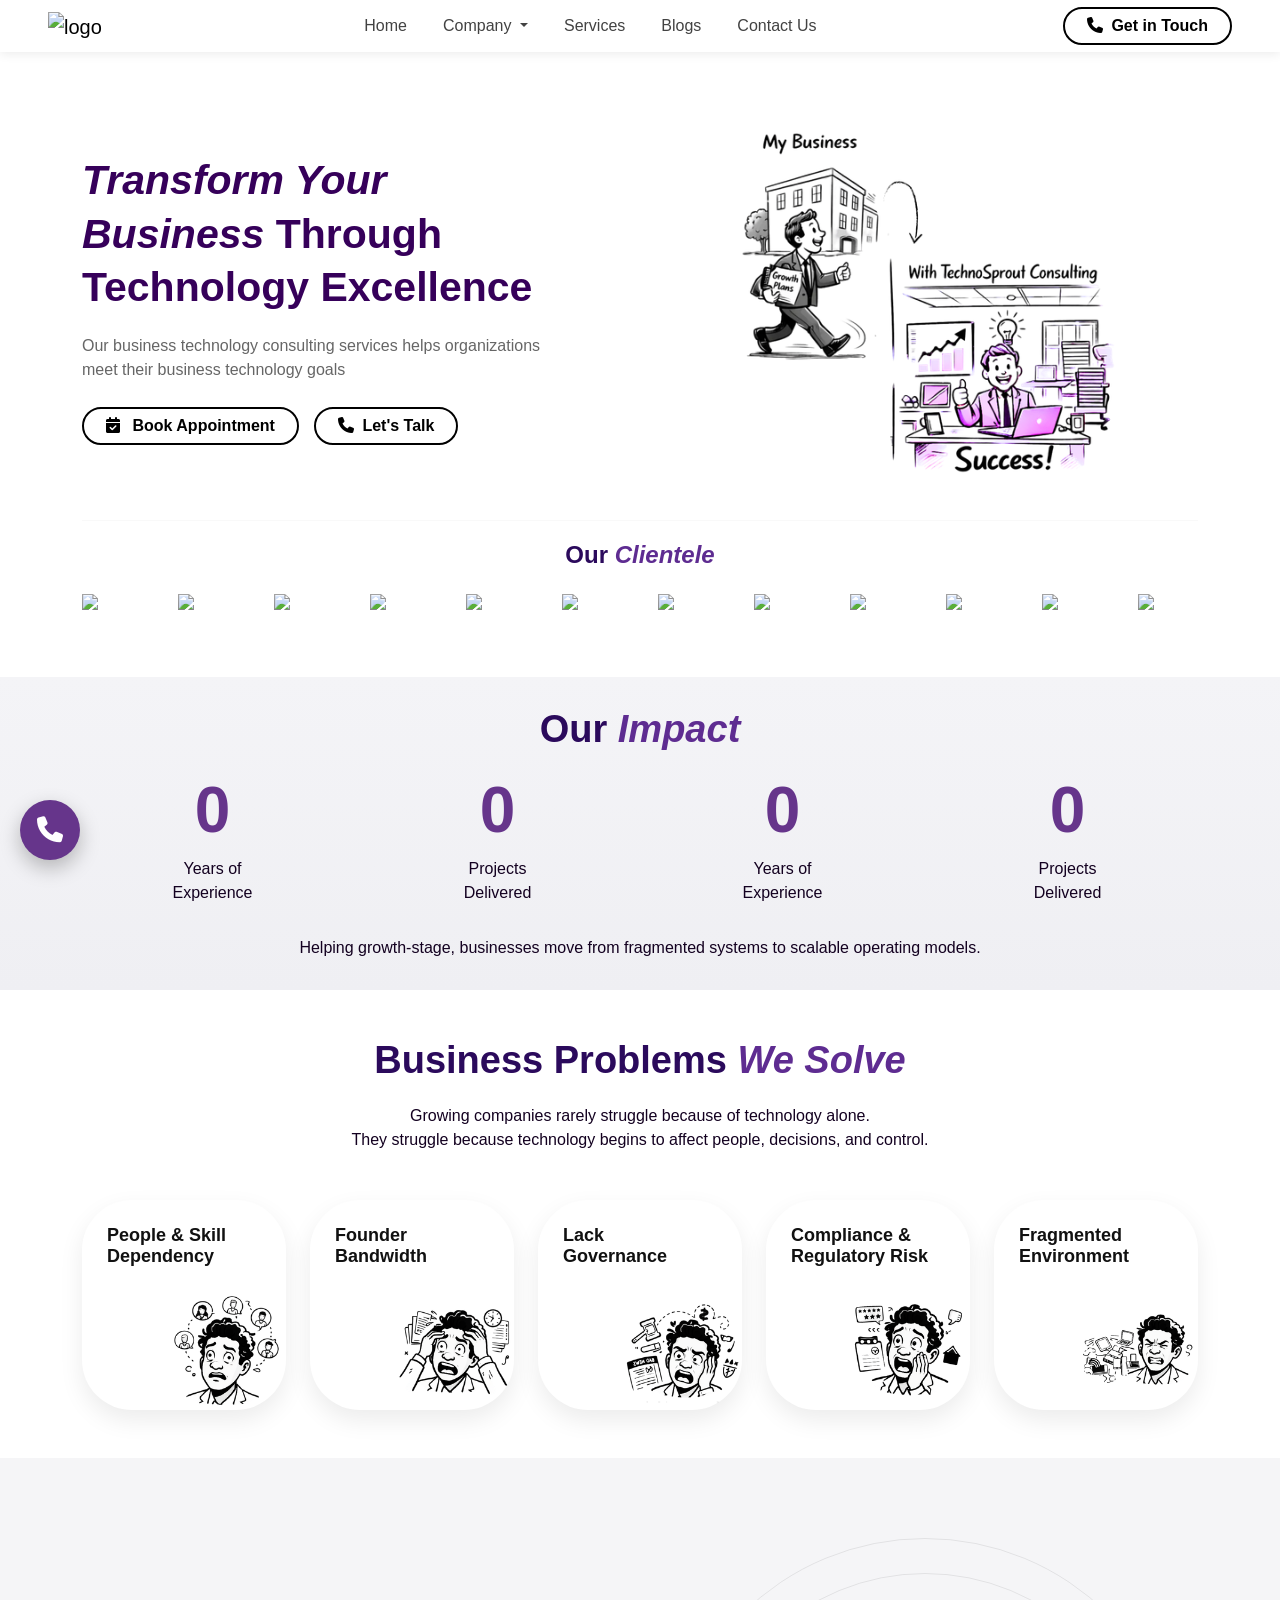
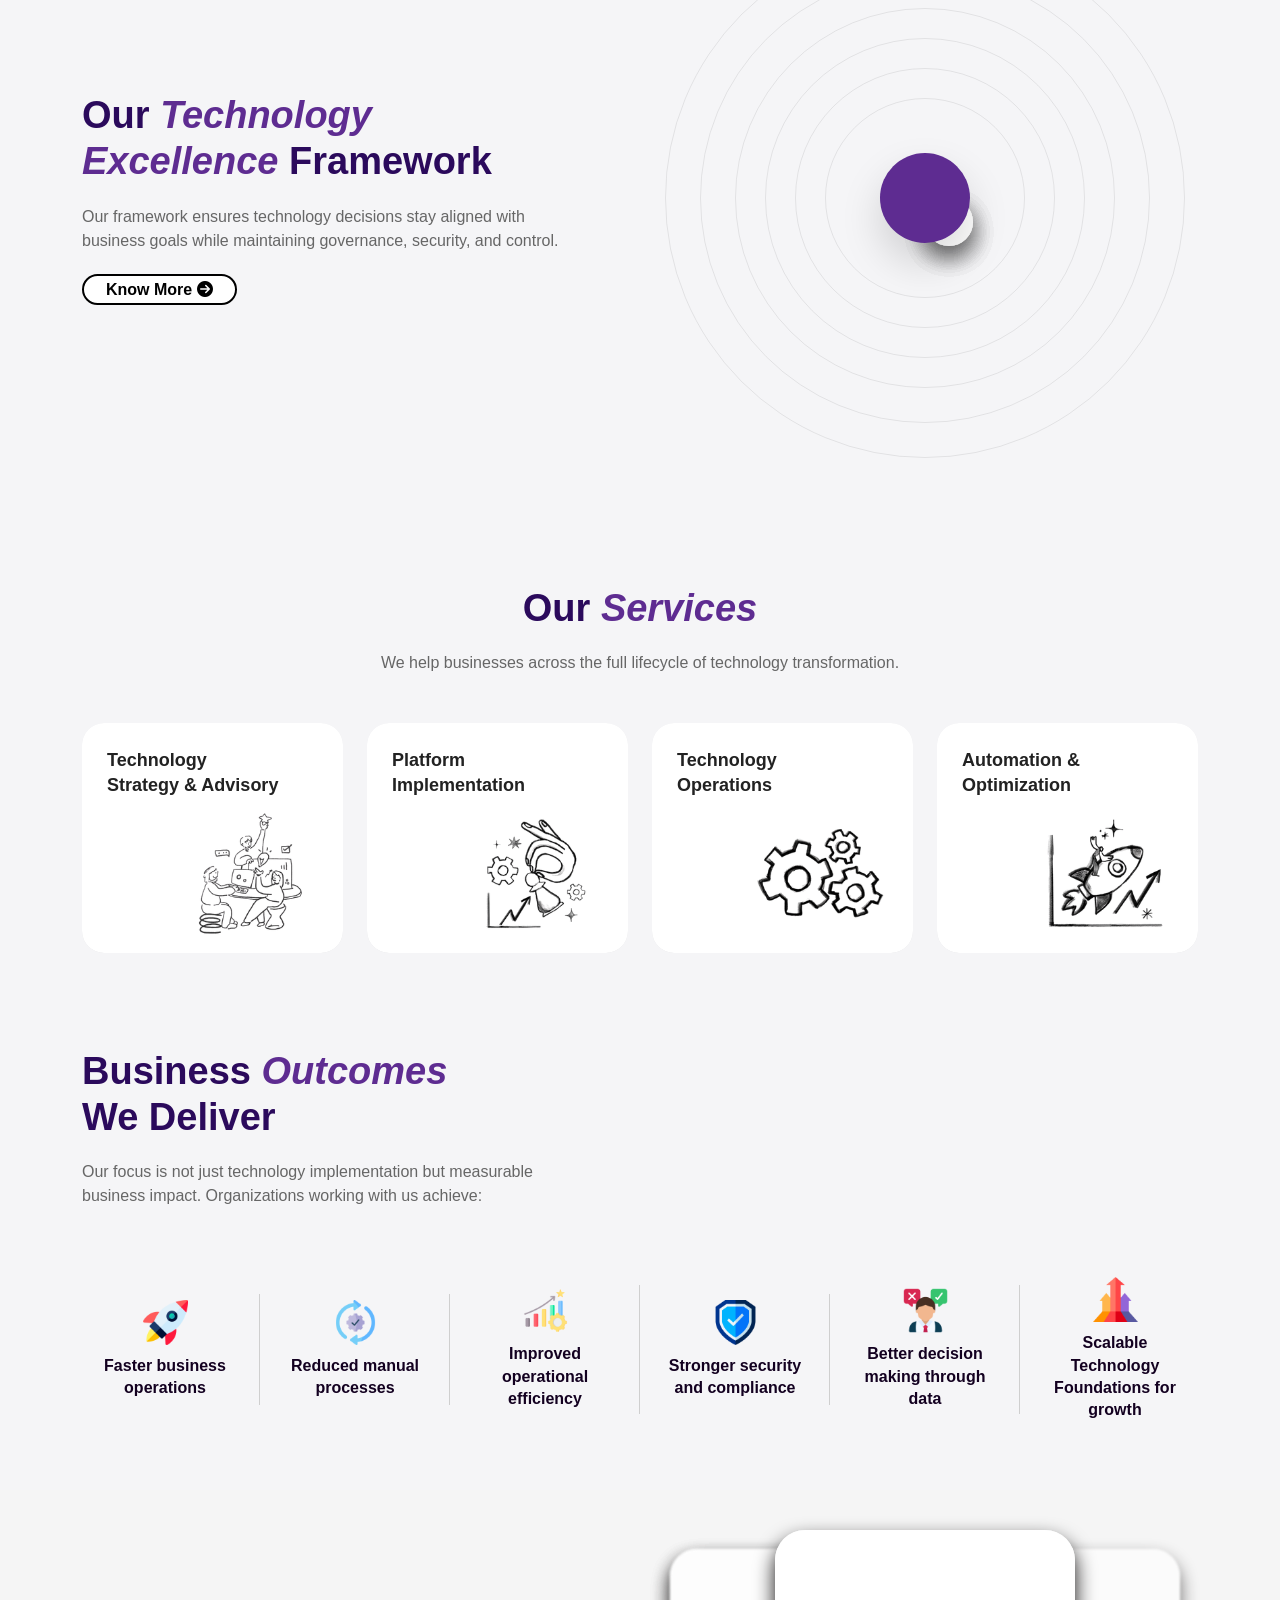
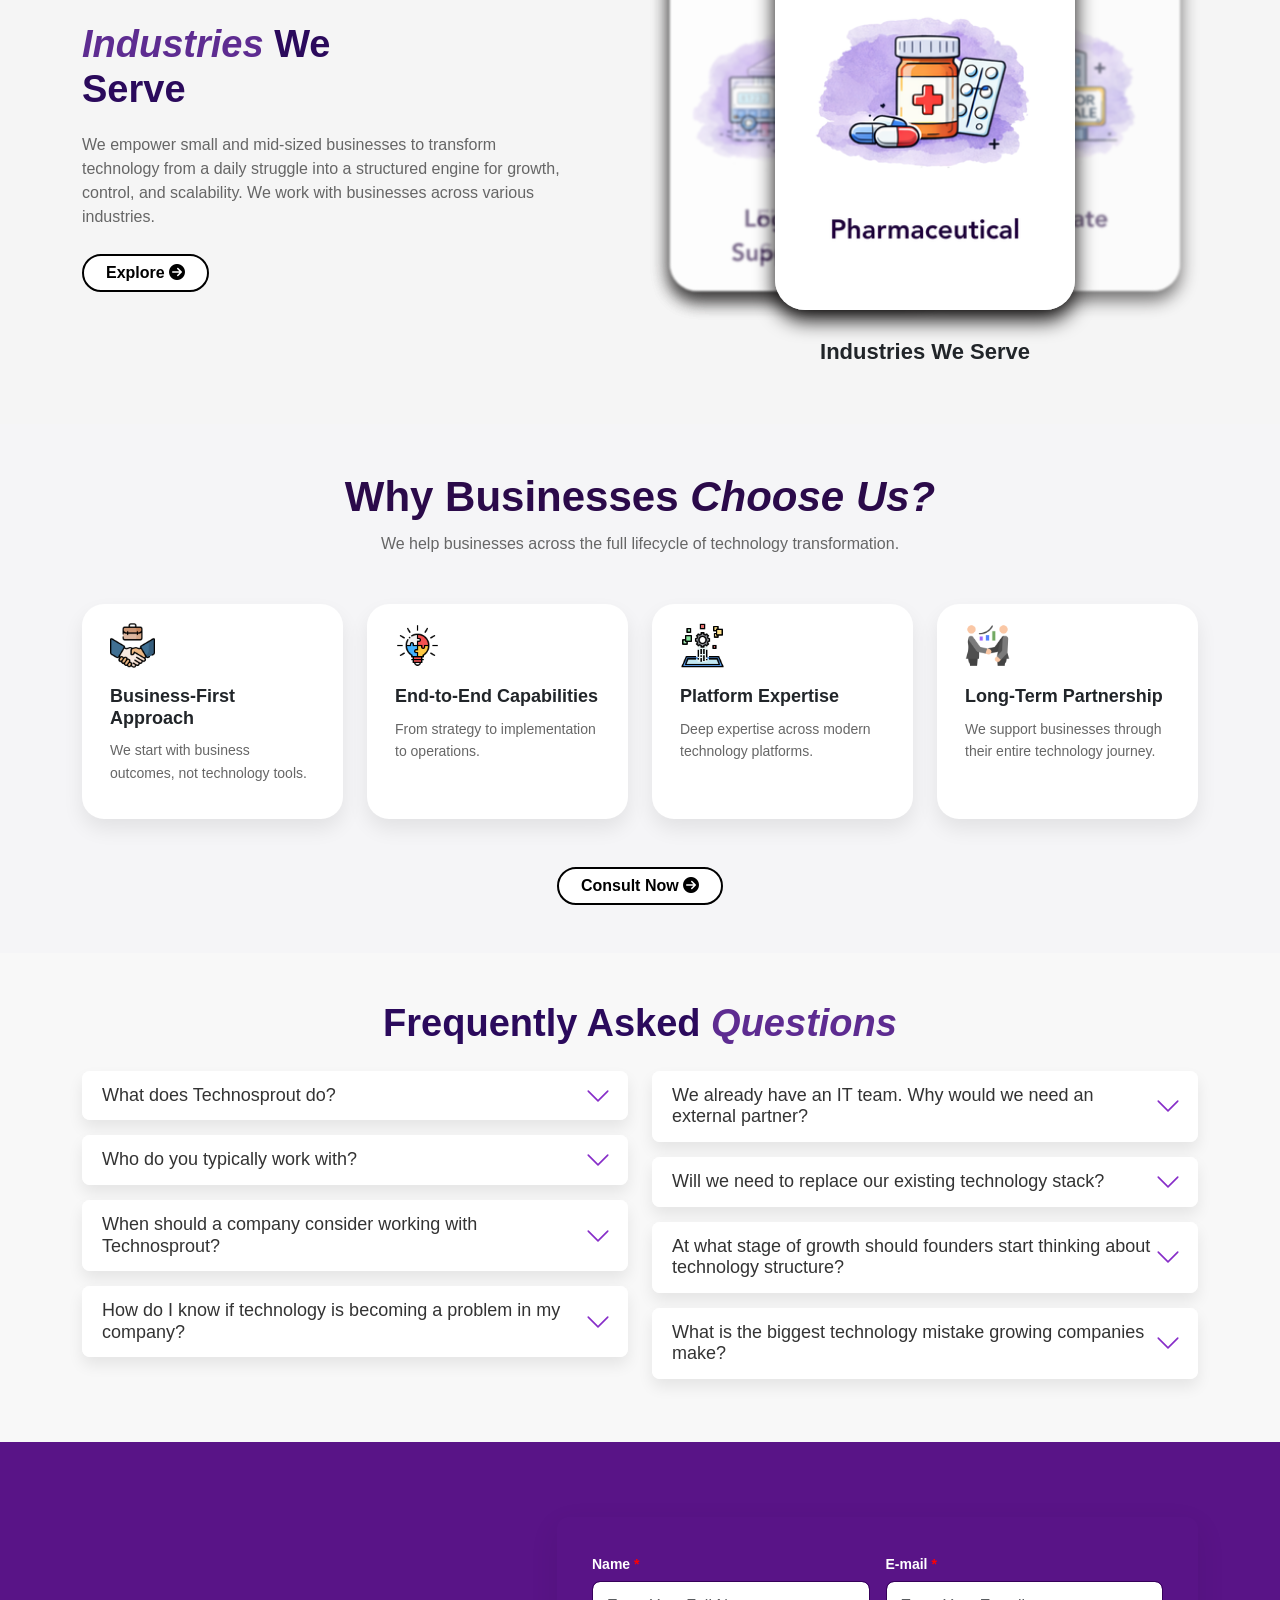
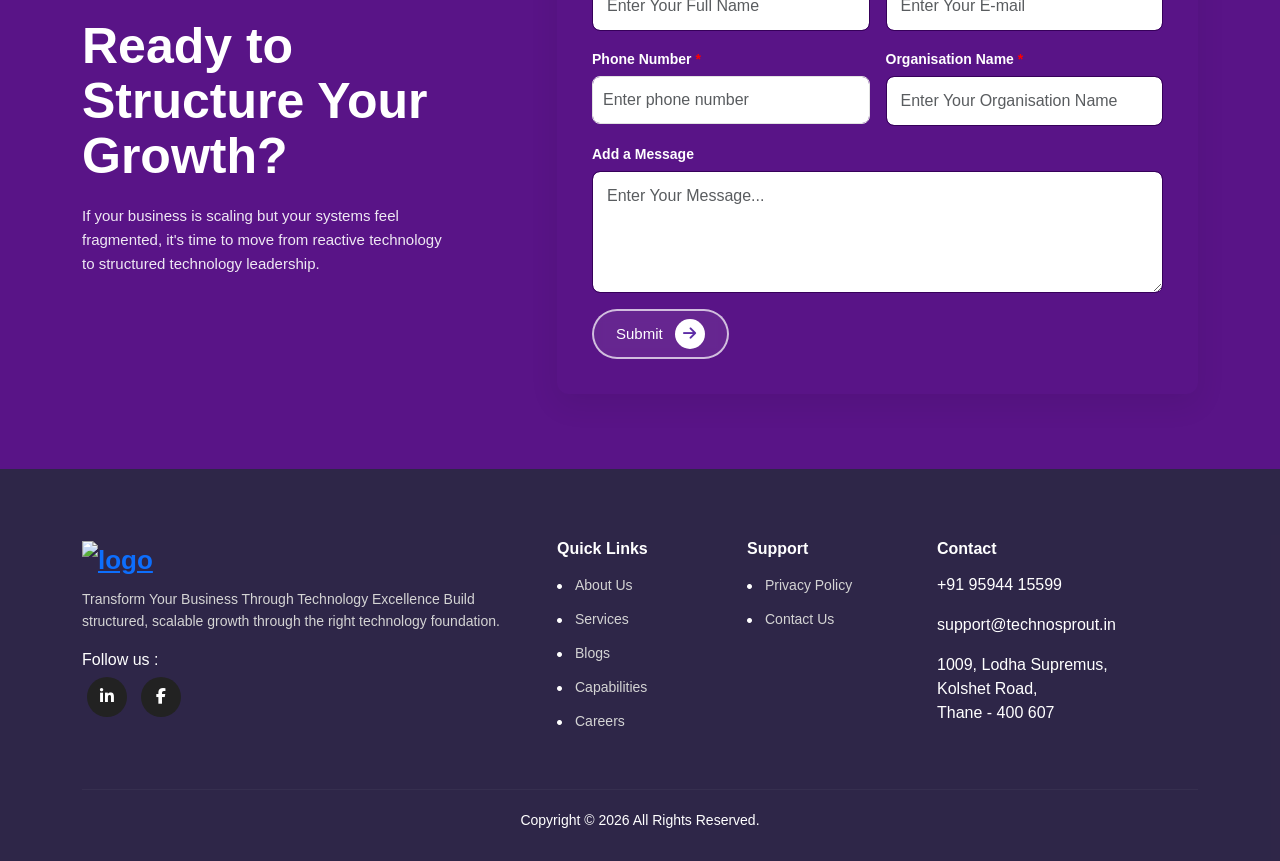
==== commit d6700641: "d" ====
--- a/index.html
+++ b/index.html
@@ -49,7 +49,9 @@
 
                     <ul class="navbar-nav mx-auto">
 
-                        <li class="nav-item"><a class="nav-link" href="index.html">Home</a></li>
+                        <li class="nav-item">
+                            <a class="nav-link" href="index.html">Home</a>
+                        </li>
 
                         <li class="nav-item dropdown">
 
@@ -58,78 +60,121 @@
                             </a>
 
                             <ul class="dropdown-menu">
-
                                 <li><a class="dropdown-item" href="#">About Us</a></li>
                                 <li><a class="dropdown-item" href="#">Careers</a></li>
-
                             </ul>
 
                         </li>
 
-                        <li class="nav-item"><a class="nav-link" href="#">Services</a></li>
-
-                        <li class="nav-item"><a class="nav-link" href="#">Capabilities</a></li>
-
-                        <li class="nav-item"><a class="nav-link" href="#">Blogs</a></li>
-
-                        <li class="nav-item"><a class="nav-link" href="contact.html">Contact Us</a></li>
+                        <li class="nav-item">
+                            <a class="nav-link" href="services.html">Services</a>
+                        </li>
+
+                        <li class="nav-item">
+                            <a class="nav-link" href="#">Blogs</a>
+                        </li>
+
+                        <li class="nav-item">
+                            <a class="nav-link" href="contact.html">Contact Us</a>
+                        </li>
 
                     </ul>
 
-                    <a class="btn btn-consult desktop-btn" href="tel:+9594415599">
+                    <a class="btn btn-consult desktop-btn" href="tel:+919594415599">
                         <i class="fa-solid fa-phone me-1"></i> Get in Touch
                     </a>
 
                 </div>
-
             </div>
         </nav>
 
 
-        <!-- Mobile Offcanvas -->
+        <!-- MOBILE OFFCANVAS -->
+
         <div class="offcanvas offcanvas-end d-lg-none" tabindex="-1" id="mobileMenu">
 
             <div class="offcanvas-header">
+
                 <a class="navbar-brand logo" href="index.html">
                     <img src="assets/logo-transparent.png" alt="logo">
                 </a>
 
                 <button type="button" class="btn-close" data-bs-dismiss="offcanvas"></button>
-            </div>
+
+            </div>
+
 
             <div class="offcanvas-body">
 
                 <ul class="mobile-menu">
 
-                    <li><a href="index.html">Home</a></li>
-                    <li><a href="#">Company</a></li>
-                    <li><a href="#">Services</a></li>
-                    <li><a href="#">Capabilities</a></li>
-                    <li><a href="#">Blogs</a></li>
-                    <li><a href="#">Careers</a></li>
-                    <li><a href="#">Contact</a></li>
+                    <li>
+                        <a href="index.html">Home</a>
+                    </li>
+
+                    <li class="mobile-dropdown">
+
+                        <button class="dropdown-btn">
+
+                            <span class="menu-label">
+                                Company
+                                <i class="fa-solid fa-chevron-down arrow-icon"></i>
+                            </span>
+
+                        </button>
+
+                        <ul class="dropdown-content">
+                            <li><a href="#">About Us</a></li>
+                            <li><a href="#">Careers</a></li>
+                        </ul>
+
+                    </li>
+
+                    <li>
+                        <a href="services.html">Services</a>
+                    </li>
+
+                    <li>
+                        <a href="#">Capabilities</a>
+                    </li>
+
+                    <li>
+                        <a href="#">Blogs</a>
+                    </li>
+
+                    <li>
+                        <a href="contact.html">Contact</a>
+                    </li>
 
                 </ul>
 
-                <!-- Contact -->
+
+                <hr class="line">
+
+
                 <div class="mobile-contact">
 
-                    <p><strong>Address</strong><br>
+                    <p>
+                        <strong>Address</strong><br>
                         1009, Lodha Supremus,<br>
                         Kolshet Road
                     </p>
 
-                    <p><strong>Email</strong><br>
+                    <p>
+                        <strong>Email</strong><br>
                         <a href="mailto:support@technosprout.in">support@technosprout.in</a>
                     </p>
 
-                    <p><strong>Phone</strong><br>
-                        <a href="tel:+9594415599">+91 95944 15599</a>
+                    <p>
+                        <strong>Phone</strong><br>
+                        <a href="tel:+919594415599">+91 95944 15599</a>
                     </p>
 
                     <div class="mobile-social">
+
                         <a href="#"><i class="bi bi-facebook"></i></a>
                         <a href="#"><i class="bi bi-linkedin"></i></a>
+
                     </div>
 
                 </div>
@@ -140,57 +185,25 @@
 
     </header>
 
-    <button class="navbar-toggler d-lg-none" type="button" data-bs-toggle="offcanvas" data-bs-target="#mobileMenu">
-        <span class="navbar-toggler-icon"></span>
-    </button>
-
-
-    <div class="offcanvas offcanvas-end" id="mobileMenu">
-
-        <div class="offcanvas-header">
-            <h5 class="offcanvas-title">Menu</h5>
-            <button type="button" class="btn-close" data-bs-dismiss="offcanvas"></button>
-        </div>
-
-        <div class="offcanvas-body">
-
-            <ul class="mobile-menu">
-
-                <li><a href="#">Home</a></li>
-                <li><a href="#">Services</a></li>
-                <li><a href="#">Solutions</a></li>
-                <li><a href="#">About</a></li>
-                <li><a href="#">Contact</a></li>
-
-            </ul>
-
-            <!-- Contact Info -->
-
-            <div class="mobile-contact">
-
-                <p><strong>Address:</strong><br>
-                    123 Business Street,<br>
-                    New York, USA</p>
-
-                <p><strong>Email:</strong><br>
-                    info@company.com</p>
-
-                <p><strong>Phone:</strong><br>
-                    +1 234 567 890</p>
-
-                <div class="mobile-social">
-
-                    <a href="#"><i class="bi bi-facebook"></i></a>
-                    <a href="#"><i class="bi bi-instagram"></i></a>
-                    <a href="#"><i class="bi bi-twitter"></i></a>
-                    <a href="#"><i class="bi bi-linkedin"></i></a>
-
-                </div>
-
-            </div>
-
-        </div>
-    </div>
+    <script>
+
+        document.querySelectorAll(".dropdown-btn").forEach(button => {
+
+            button.addEventListener("click", function () {
+
+                const dropdown = this.nextElementSibling;
+
+                dropdown.classList.toggle("show");
+
+                this.classList.toggle("active");
+
+            });
+
+        });
+
+    </script>
+
+    
 
 
     <!-- HERO -->
@@ -216,7 +229,7 @@
                     <div class="hero-buttons">
 
                         <a href="#" class="btn btn-consult" data-bs-toggle="modal" data-bs-target="#consultModal">
-                            <i class="fa-solid fa-calendar-check me-2"></i> Book Consultation
+                            <i class="fa-solid fa-calendar-check me-2"></i> Book Appointment
                         </a>
 
                         <a href="tel:+9594415599" class="btn btn-consult">
@@ -312,7 +325,7 @@
 
             <div class="impact-text text-center">
                 <p>
-                    Helping growth-stage, businesses move from </br>
+                    Helping growth-stage, businesses move from
                     fragmented systems to scalable operating models.
                 </p>
             </div>
@@ -355,7 +368,7 @@
 
                 <div class="col-lg col-md-4 col-6">
                     <div class="problem-card">
-                        <h5>Reputational<br>Risk</h5>
+                        <h5>Lack <br>Governance</h5>
                         <img src="assets/problem-3.png" class="problem-img img-fluid" alt="problem image">
                     </div>
                 </div>
@@ -369,7 +382,7 @@
 
                 <div class="col-lg col-md-4 col-6">
                     <div class="problem-card">
-                        <h5>Fragmented Technology<br>Environment</h5>
+                        <h5>Fragmented Environment</h5>
                         <img src="assets/problem-5.png" class="problem-img img-fluid" alt="problem image">
                     </div>
                 </div>
@@ -380,323 +393,410 @@
     </section>
 
 
-<section class="approach-section">
-<div class="container">
-
-<div class="row align-items-center">
-
-<!-- LEFT CONTENT -->
-<div class="col-lg-6 content-side">
-
-<h2 class="approach-title">
-Our <span>Technology <br>Excellence</span> Framework
-</h2>
-
-<p class="approach-desc">
-Our framework ensures technology decisions stay aligned with business goals while maintaining governance, security, and control.
-</p>
-
-<a href="#" class="btn-consult">
-Know More <i class="fa-solid fa-circle-arrow-right"></i>
-</a>
-
-</div>
-
-
-<!-- RIGHT ORBIT -->
-<div class="col-lg-6 text-center">
-
-<div class="orbit-wrapper">
-
-<div class="center-circle">
-<img src="assets/icon.png" alt="">
-</div>
-
-
-<!-- Orbit 1 -->
-<div class="orbit orbit1">
-<div class="orbit-item">
-<div class="icon"><i class="fa-solid fa-briefcase"></i></div>
-<div class="tooltip">Business Context</div>
-</div>
-</div>
-
-<!-- Orbit 2 -->
-<div class="orbit orbit2">
-<div class="orbit-item">
-<div class="icon"><i class="fa-solid fa-sitemap"></i></div>
-<div class="tooltip">Governance Structure</div>
-</div>
-</div>
-
-<!-- Orbit 3 -->
-<div class="orbit orbit3">
-<div class="orbit-item">
-<div class="icon"><i class="fa-solid fa-layer-group"></i></div>
-<div class="tooltip">Technology Architecture</div>
-</div>
-</div>
-
-<!-- Orbit 4 -->
-<div class="orbit orbit4">
-<div class="orbit-item">
-<div class="icon"><i class="fa-solid fa-user-gear"></i></div>
-<div class="tooltip">Management Excellence</div>
-</div>
-</div>
-
-<!-- Orbit 5 -->
-<div class="orbit orbit5">
-<div class="orbit-item">
-<div class="icon"><i class="fa-solid fa-shield-halved"></i></div>
-<div class="tooltip">Risk & Compliance</div>
-</div>
-</div>
-
-<!-- Orbit 6 -->
-<div class="orbit orbit6">
-<div class="orbit-item">
-<div class="icon"><i class="fa-solid fa-chart-line"></i></div>
-<div class="tooltip">Continuous Optimization</div>
-</div>
-</div>
-
-</div>
-</div>
-
-</div>
-</div>
-</section>
-
-
-<style>
-    .approach-section{
-background:#f5f5f7;
-padding:80px 0;
-}
-
-
-/* LEFT CONTENT */
-
-.approach-title{
-font-size:38px;
-font-weight:700;
-margin-bottom:20px;
-}
-
-.approach-title span{
-color:#5e2c91;
-}
-
-.approach-desc{
-color:#666;
-margin-bottom:25px;
-max-width:480px;
-}
-
-
-
-/* ORBIT WRAPPER */
-
-.orbit-wrapper{
-position:relative;
-width:520px;
-height:520px;
-margin:auto;
-overflow:visible;
-}
-
-
-/* CENTER CIRCLE */
-
-.center-circle{
-position:absolute;
-top:50%;
-left:50%;
-transform:translate(-50%,-50%);
-width: 90px;
-height:90px;
-background:#5e2c91;
-border-radius:50%;
-display:flex;
-align-items:center;
-justify-content:center;
-box-shadow:0 20px 40px rgba(0,0,0,0.15);
-z-index:10;
-padding:20px;
-}
-
-.center-circle img{
-width:100%;
-max-width:90px;
-height:auto;
-object-fit:contain;
-}
-
-/* ORBITS */
-
-.orbit{
-position:absolute;
-top:50%;
-left:50%;
-transform:translate(-50%,-50%);
-border:1px solid rgba(0,0,0,0.08);
-border-radius:50%;
-pointer-events:none;
-}
-
-.orbit1{width:200px;height:200px;}
-.orbit2{width:260px;height:260px;}
-.orbit3{width:320px;height:320px;}
-.orbit4{width:380px;height:380px;}
-.orbit5{width:450px;height:450px;}
-.orbit6{width:520px;height:520px;}
-
-
-/* ORBIT ITEMS */
-
-.orbit-item{
-position:absolute;
-top:50%;
-left:50%;
-transform-origin:center;
-animation:orbitMove 20s linear infinite;
-pointer-events:auto;
-z-index:5;
-}
-
-.orbit-item:hover{
-z-index:50;
-}
-
-
-/* ORBIT SPEED + DISTANCE */
-
-.orbit1 .orbit-item{animation-duration:16s; --radius:100px;}
-.orbit2 .orbit-item{animation-duration:18s; --radius:130px;}
-.orbit3 .orbit-item{animation-duration:20s; --radius:160px;}
-.orbit4 .orbit-item{animation-duration:22s; --radius:190px;}
-.orbit5 .orbit-item{animation-duration:24s; --radius:225px;}
-.orbit6 .orbit-item{animation-duration:26s; --radius:260px;}
-
-
-/* ORBIT ANIMATION */
-
-@keyframes orbitMove{
-
-0%{
-transform:rotate(0deg) translateX(var(--radius)) rotate(0deg);
-}
-
-100%{
-transform:rotate(360deg) translateX(var(--radius)) rotate(-360deg);
-}
-
-}
-
-
-/* ICON */
-
-.icon{
-width:48px;
-height:48px;
-background:#fff;
-border-radius:50%;
-display:flex;
-align-items:center;
-justify-content:center;
-box-shadow:0 10px 25px rgba(0,0,0,0.15);
-cursor:pointer;
-transition:.3s;
-}
-
-.icon i{
-color:#5e2c91;
-font-size:18px;
-}
-
-.icon:hover{
-transform:scale(1.1);
-}
-
-
-/* TOOLTIP */
-
-.tooltip{
-position:absolute;
-bottom:60px;
-left:50%;
-transform:translateX(-50%);
-background:#111;
-color:#fff;
-padding:6px 14px;
-border-radius:6px;
-font-size:13px;
-white-space:nowrap;
-opacity:0;
-transition:.3s;
-z-index:100;
-}
-
-.orbit-item:hover .tooltip{
-opacity:1;
-}
-
-
-/* PAUSE ON HOVER */
-
-.orbit-wrapper:hover .orbit-item{
-animation-play-state:paused;
-}
-
-
-/* RESPONSIVE */
-
-@media (max-width:992px){
-
-.orbit-wrapper{
-width:380px;
-height:380px;
-}
-
-.orbit1{width:150px;height:150px;}
-.orbit2{width:200px;height:200px;}
-.orbit3{width:240px;height:240px;}
-.orbit4{width:290px;height:290px;}
-.orbit5{width:330px;height:330px;}
-.orbit6{width:380px;height:380px;}
-
-.orbit1 .orbit-item{--radius:75px;}
-.orbit2 .orbit-item{--radius:100px;}
-.orbit3 .orbit-item{--radius:120px;}
-.orbit4 .orbit-item{--radius:145px;}
-.orbit5 .orbit-item{--radius:165px;}
-.orbit6 .orbit-item{--radius:190px;}
-
-.center-circle{
-width:120px;
-height:120px;
-font-size:15px;
-}
-
-}
-
-
-@media (max-width:576px){
-
-.orbit-wrapper{
-width:300px;
-height:300px;
-}
-
-.center-circle{
-width:100px;
-height:100px;
-font-size:14px;
-}
-
-}
-</style>
+    <section class="approach-section">
+        <div class="container">
+
+            <div class="row align-items-center">
+
+                <!-- LEFT CONTENT -->
+                <div class="col-lg-6 content-side">
+
+                    <h2 class="approach-title">
+                        Our <span>Technology <br>Excellence</span> Framework
+                    </h2>
+
+                    <p class="approach-desc">
+                        Our framework ensures technology decisions stay aligned with business goals while maintaining
+                        governance, security, and control.
+                    </p>
+
+                    <a href="#" class="btn-consult">
+                        Know More <i class="fa-solid fa-circle-arrow-right"></i>
+                    </a>
+
+                </div>
+
+
+                <!-- RIGHT ORBIT -->
+                <div class="col-lg-6 text-center">
+
+                    <div class="orbit-wrapper">
+
+                        <div class="center-circle">
+                            <img src="assets/icon.png" alt="">
+                        </div>
+
+
+                        <!-- Orbit 1 -->
+                        <div class="orbit orbit1">
+                            <div class="orbit-item">
+                                <div class="icon"><i class="fa-solid fa-briefcase"></i></div>
+                                <div class="tooltip">Business Context</div>
+                            </div>
+                        </div>
+
+                        <!-- Orbit 2 -->
+                        <div class="orbit orbit2">
+                            <div class="orbit-item">
+                                <div class="icon"><i class="fa-solid fa-sitemap"></i></div>
+                                <div class="tooltip">Governance Structure</div>
+                            </div>
+                        </div>
+
+                        <!-- Orbit 3 -->
+                        <div class="orbit orbit3">
+                            <div class="orbit-item">
+                                <div class="icon"><i class="fa-solid fa-layer-group"></i></div>
+                                <div class="tooltip">Technology Architecture</div>
+                            </div>
+                        </div>
+
+                        <!-- Orbit 4 -->
+                        <div class="orbit orbit4">
+                            <div class="orbit-item">
+                                <div class="icon"><i class="fa-solid fa-user-gear"></i></div>
+                                <div class="tooltip">Management Excellence</div>
+                            </div>
+                        </div>
+
+                        <!-- Orbit 5 -->
+                        <div class="orbit orbit5">
+                            <div class="orbit-item">
+                                <div class="icon"><i class="fa-solid fa-shield-halved"></i></div>
+                                <div class="tooltip">Risk & Compliance</div>
+                            </div>
+                        </div>
+
+                        <!-- Orbit 6 -->
+                        <div class="orbit orbit6">
+                            <div class="orbit-item">
+                                <div class="icon"><i class="fa-solid fa-chart-line"></i></div>
+                                <div class="tooltip">Continuous Optimization</div>
+                            </div>
+                        </div>
+
+                    </div>
+                </div>
+
+            </div>
+        </div>
+    </section>
+
+
+    <style>
+        .approach-section {
+            background: #f5f5f7;
+            padding: 80px 0;
+        }
+
+
+        /* LEFT CONTENT */
+
+        .approach-title {
+            font-size: 38px;
+            font-weight: 700;
+            margin-bottom: 20px;
+        }
+
+        .approach-title span {
+            color: #5e2c91;
+        }
+
+        .approach-desc {
+            color: #666;
+            margin-bottom: 25px;
+            max-width: 480px;
+        }
+
+
+
+        /* ORBIT WRAPPER */
+
+        .orbit-wrapper {
+            position: relative;
+            width: 520px;
+            height: 520px;
+            margin: auto;
+            overflow: visible;
+        }
+
+
+        /* CENTER CIRCLE */
+
+        .center-circle {
+            position: absolute;
+            top: 50%;
+            left: 50%;
+            transform: translate(-50%, -50%);
+            width: 90px;
+            height: 90px;
+            background: #5e2c91;
+            border-radius: 50%;
+            display: flex;
+            align-items: center;
+            justify-content: center;
+            box-shadow: 0 20px 40px rgba(0, 0, 0, 0.15);
+            z-index: 10;
+            padding: 20px;
+        }
+
+        .center-circle img {
+            width: 100%;
+            max-width: 90px;
+            height: auto;
+            object-fit: contain;
+        }
+
+        /* ORBITS */
+
+        .orbit {
+            position: absolute;
+            top: 50%;
+            left: 50%;
+            transform: translate(-50%, -50%);
+            border: 1px solid rgba(0, 0, 0, 0.08);
+            border-radius: 50%;
+            pointer-events: none;
+        }
+
+        .orbit1 {
+            width: 200px;
+            height: 200px;
+        }
+
+        .orbit2 {
+            width: 260px;
+            height: 260px;
+        }
+
+        .orbit3 {
+            width: 320px;
+            height: 320px;
+        }
+
+        .orbit4 {
+            width: 380px;
+            height: 380px;
+        }
+
+        .orbit5 {
+            width: 450px;
+            height: 450px;
+        }
+
+        .orbit6 {
+            width: 520px;
+            height: 520px;
+        }
+
+
+        /* ORBIT ITEMS */
+
+        .orbit-item {
+            position: absolute;
+            top: 50%;
+            left: 50%;
+            transform-origin: center;
+            animation: orbitMove 20s linear infinite;
+            pointer-events: auto;
+            z-index: 5;
+        }
+
+        .orbit-item:hover {
+            z-index: 50;
+        }
+
+
+        /* ORBIT SPEED + DISTANCE */
+
+        .orbit1 .orbit-item {
+            animation-duration: 16s;
+            --radius: 100px;
+        }
+
+        .orbit2 .orbit-item {
+            animation-duration: 18s;
+            --radius: 130px;
+        }
+
+        .orbit3 .orbit-item {
+            animation-duration: 20s;
+            --radius: 160px;
+        }
+
+        .orbit4 .orbit-item {
+            animation-duration: 22s;
+            --radius: 190px;
+        }
+
+        .orbit5 .orbit-item {
+            animation-duration: 24s;
+            --radius: 225px;
+        }
+
+        .orbit6 .orbit-item {
+            animation-duration: 26s;
+            --radius: 260px;
+        }
+
+
+        /* ORBIT ANIMATION */
+
+        @keyframes orbitMove {
+
+            0% {
+                transform: rotate(0deg) translateX(var(--radius)) rotate(0deg);
+            }
+
+            100% {
+                transform: rotate(360deg) translateX(var(--radius)) rotate(-360deg);
+            }
+
+        }
+
+
+        /* ICON */
+
+        .icon {
+            width: 48px;
+            height: 48px;
+            background: #fff;
+            border-radius: 50%;
+            display: flex;
+            align-items: center;
+            justify-content: center;
+            box-shadow: 0 10px 25px rgba(0, 0, 0, 0.15);
+            cursor: pointer;
+            transition: .3s;
+        }
+
+        .icon i {
+            color: #5e2c91;
+            font-size: 18px;
+        }
+
+        .icon:hover {
+            transform: scale(1.1);
+        }
+
+
+        /* TOOLTIP */
+
+        .tooltip {
+            position: absolute;
+            bottom: 60px;
+            left: 50%;
+            transform: translateX(-50%);
+            background: #111;
+            color: #fff;
+            padding: 6px 14px;
+            border-radius: 6px;
+            font-size: 13px;
+            white-space: nowrap;
+            opacity: 0;
+            transition: .3s;
+            z-index: 100;
+        }
+
+        .orbit-item:hover .tooltip {
+            opacity: 1;
+        }
+
+
+        /* PAUSE ON HOVER */
+
+        .orbit-wrapper:hover .orbit-item {
+            animation-play-state: paused;
+        }
+
+
+        /* RESPONSIVE */
+
+        @media (max-width:992px) {
+
+            .orbit-wrapper {
+                width: 380px;
+                height: 380px;
+            }
+
+            .orbit1 {
+                width: 150px;
+                height: 150px;
+            }
+
+            .orbit2 {
+                width: 200px;
+                height: 200px;
+            }
+
+            .orbit3 {
+                width: 240px;
+                height: 240px;
+            }
+
+            .orbit4 {
+                width: 290px;
+                height: 290px;
+            }
+
+            .orbit5 {
+                width: 330px;
+                height: 330px;
+            }
+
+            .orbit6 {
+                width: 380px;
+                height: 380px;
+            }
+
+            .orbit1 .orbit-item {
+                --radius: 75px;
+            }
+
+            .orbit2 .orbit-item {
+                --radius: 100px;
+            }
+
+            .orbit3 .orbit-item {
+                --radius: 120px;
+            }
+
+            .orbit4 .orbit-item {
+                --radius: 145px;
+            }
+
+            .orbit5 .orbit-item {
+                --radius: 165px;
+            }
+
+            .orbit6 .orbit-item {
+                --radius: 190px;
+            }
+
+            .center-circle {
+                width: 120px;
+                height: 120px;
+                font-size: 15px;
+            }
+
+        }
+
+
+        @media (max-width:576px) {
+
+            .orbit-wrapper {
+                width: 300px;
+                height: 300px;
+            }
+
+            .center-circle {
+                width: 100px;
+                height: 100px;
+                font-size: 14px;
+            }
+
+        }
+    </style>
 
 
     <!-- our services section -->
@@ -1273,45 +1373,45 @@
 
                 <!-- Right Form -->
                 <div class="col-lg-7">
-                    <form>
+                    <form id="contactForm" class="contact-form">
 
                         <div class="row g-3">
 
                             <div class="col-md-6">
-                                <label style="color: #fff;">Name <span style="color: red;">*</span></label>
-                                <input type="text" class="form-control custom-input" placeholder="Enter Your Full Name">
+                                <label style="color:#fff;">Name <span style="color:red">*</span></label>
+                                <input type="text" name="firstname" class="form-control custom-input"
+                                    placeholder="Enter Your Full Name">
+                                <span id="nameError" class="form-error">Please enter your name</span>
                             </div>
 
                             <div class="col-md-6">
-                                <label style="color: #fff;">E-mail <span style="color: red;">*</span></label>
-                                <input type="email" class="form-control custom-input" placeholder="Enter Your E-mail">
+                                <label style="color:#fff;">E-mail <span style="color:red">*</span></label>
+                                <input type="email" name="email" class="form-control custom-input"
+                                    placeholder="Enter Your E-mail">
+                                <span id="emailError" class="form-error">Enter a valid email</span>
                             </div>
 
                             <div class="col-md-6">
-                                <label style="color: #fff;">Phone Number <span style="color:red">*</span></label>
-                                <input id="phone" type="tel" class="form-control phone-input"
+                                <label style="color:#fff;">Phone Number <span style="color:red">*</span></label>
+                                <input id="phone" name="phone" type="tel" class="form-control phone-input"
                                     placeholder="Enter phone number">
+                                <span id="phoneError" class="form-error">Enter phone number</span>
                             </div>
 
                             <div class="col-md-6">
-                                <label style="color: #fff;">Organisation Name <span style="color: red;">*</span></label>
-                                <input type="text" class="form-control custom-input"
+                                <label style="color:#fff;">Organisation Name <span style="color:red">*</span></label>
+                                <input type="text" name="company" class="form-control custom-input"
                                     placeholder="Enter Your Organisation Name">
+                                <span id="companyError" class="form-error">Enter organisation name</span>
                             </div>
 
                             <div class="col-12">
-                                <label style="color: #fff;">Add a Message</label>
-                                <textarea rows="4" class="form-control custom-input"
+                                <label style="color:#fff;">Add a Message</label>
+                                <textarea rows="4" name="message" class="form-control custom-input"
                                     placeholder="Enter Your Message..."></textarea>
                             </div>
-                            <!-- CAPTCHA + BUTTON -->
-                            <!-- CAPTCHA + BUTTON -->
+
                             <div class="col-12 mt-3">
-
-                                <div class="d-flex align-items-center gap-4 flex-wrap">
-
-                                    <!-- <div class="g-recaptcha" data-sitekey="6LfgtIcsAAAAAJTcA3X4N3NZA525XnZFnZwENlVd"> -->
-                                </div>
 
                                 <button type="submit" class="btn contact-btn-white">
                                     Submit
@@ -1324,17 +1424,171 @@
 
                         </div>
 
+                    </form>
+
+
+
                 </div>
                 <!-- <a href="#" class="btn btn-consult">
                         Submit <i class="fa-solid fa-circle-arrow-right"></i>
                     </a> -->
 
-                </form>
             </div>
 
         </div>
         </div>
     </section>
+
+    <style>
+        .form-error {
+            color: #ff4d4d;
+            font-size: 13px;
+            display: none;
+        }
+
+        .input-error {
+            border: 1px solid red !important;
+        }
+    </style>
+
+    <script>
+
+        /* VALIDATION FUNCTION */
+
+        function validateForm() {
+
+            let valid = true;
+
+            const form = document.getElementById("contactForm");
+
+            const name = form.firstname.value.trim();
+            const email = form.email.value.trim();
+            const phone = form.phone.value.trim();
+            const company = form.company.value.trim();
+
+            /* RESET */
+
+            document.querySelectorAll(".form-error").forEach(el => {
+                el.style.display = "none";
+            });
+
+            document.querySelectorAll("input").forEach(el => {
+                el.classList.remove("input-error");
+            });
+
+            /* NAME */
+
+            if (name === "") {
+                document.getElementById("nameError").style.display = "block";
+                form.firstname.classList.add("input-error");
+                valid = false;
+            }
+
+            /* EMAIL */
+
+            const emailPattern = /^[^\s@]+@[^\s@]+\.[^\s@]+$/;
+
+            if (!emailPattern.test(email)) {
+                document.getElementById("emailError").style.display = "block";
+                form.email.classList.add("input-error");
+                valid = false;
+            }
+
+            /* PHONE */
+
+            if (phone === "") {
+                document.getElementById("phoneError").style.display = "block";
+                form.phone.classList.add("input-error");
+                valid = false;
+            }
+
+            /* COMPANY */
+
+            if (company === "") {
+                document.getElementById("companyError").style.display = "block";
+                form.company.classList.add("input-error");
+                valid = false;
+            }
+
+            return valid;
+
+        }
+
+
+        /* FORM SUBMIT */
+
+        document.getElementById("contactForm").addEventListener("submit", function (e) {
+
+            e.preventDefault();
+
+            /* RUN VALIDATION */
+
+            if (!validateForm()) {
+                return;
+            }
+
+            const form = document.getElementById("contactForm");
+
+            const data = {
+                submittedAt: Date.now(),
+                fields: [
+                    { name: "firstname", value: form.firstname.value },
+                    { name: "email", value: form.email.value },
+                    { name: "phone", value: form.phone.value },
+                    { name: "company", value: form.company.value },
+                    { name: "message", value: form.message.value }
+                ],
+                context: {
+                    pageUri: window.location.href,
+                    pageName: document.title
+                }
+            };
+
+            /* HUBSPOT SUBMIT */
+
+            fetch("https://api.hsforms.com/submissions/v3/integration/submit/8043110/d5a0a680-72fb-4ba3-a9f3-f274216f0f2d", {
+
+                method: "POST",
+
+                headers: {
+                    "Content-Type": "application/json"
+                },
+
+                body: JSON.stringify(data)
+
+            })
+
+                .then(res => res.json())
+
+                .then(response => {
+
+                    console.log(response);
+
+                    if (response.status === "error") {
+
+                        alert("Submission failed");
+
+                    } else {
+
+                        form.reset();
+
+                        window.location.href = "thankyou.html";
+
+                    }
+
+                })
+
+                .catch(err => {
+
+                    console.error(err);
+
+                    alert("Submission failed");
+
+                });
+
+        });
+
+    </script>
 
 
     <!-- FOOTER -->
@@ -1369,7 +1623,7 @@
                         <h6 class="footer-title">Quick Links</h6>
                         <ul class="footer-links">
                             <li><a href="#">About Us</a></li>
-                            <li><a href="#">Services</a></li>
+                            <li><a href="services.html">Services</a></li>
                             <li><a href="#">Blogs</a></li>
                             <li><a href="#">Capabilities</a></li>
                             <li><a href="#">Careers</a></li>
@@ -1388,8 +1642,9 @@
                     <!-- Contact -->
                     <div class="col-lg-3 col-md-6">
                         <h6 class="footer-title">Contact</h6>
-                        <p><a href="tel:+9594415599"  style="color: #fff;">+91 95944 15599</a></p>
-                        <p> <a href="mailto:support@technosprout.in"  style="color: #fff;">support@technosprout.in</a> </p>
+                        <p><a href="tel:+9594415599" style="color: #fff;">+91 95944 15599</a></p>
+                        <p> <a href="mailto:support@technosprout.in" style="color: #fff;">support@technosprout.in</a>
+                        </p>
                         <p>
                             1009, Lodha Supremus,</br> Kolshet Road,<br>
                             Thane - 400 607
@@ -1445,7 +1700,7 @@
 
                         <div class="modal-body">
 
-                            <form>
+                            <form id="contactForm" class="contact-form">
 
                                 <div class="row g-3">
 
@@ -1543,34 +1798,6 @@
 
     </script>
 
-    <script>
-
-        document.querySelectorAll('.dropdown-toggle').forEach(function (el) {
-
-            el.addEventListener('click', function (e) {
-
-                if (window.innerWidth < 992) {
-
-                    e.preventDefault();
-
-                    let menu = this.nextElementSibling;
-
-                    if (menu.classList.contains('show')) {
-                        menu.classList.remove('show');
-                    } else {
-                        menu.classList.add('show');
-                    }
-
-                }
-
-            });
-
-        });
-
-    </script>
-
-
-
 
     <script src="https://cdn.jsdelivr.net/npm/bootstrap@5.3.2/dist/js/bootstrap.bundle.min.js"></script>
     <script src="counters.js"></script>
--- a/style.css
+++ b/style.css
@@ -40,7 +40,6 @@
 
 /* HEADER */
 /* ================= HEADER ================= */
-
 .main-header {
     background: #fff;
     position: sticky;
@@ -49,18 +48,6 @@
     box-shadow: 0 2px 10px rgba(0, 0, 0, 0.08);
 }
 
-.line {
-    border: none;
-    height: 1px;
-    width: 100%;
-    background: #585757;
-    /* main line color */
-    margin: 20px 0;
-    box-shadow: 0 1px 0 #f5f5f5;
-    /* subtle second line */
-}
-
-
 /* LOGO */
 
 .logo img {
@@ -72,8 +59,6 @@
 .navbar {
     padding: 5px 0;
 }
-
-/* MENU */
 
 .navbar-nav {
     align-items: center;
@@ -82,12 +67,12 @@
 .nav-link {
     margin: 0 10px;
     color: #424242 !important;
+
 }
 
 .nav-link:hover {
-    margin: 0 10px;
-    color: #130020 !important;
-    font-weight: medium;
+
+    color: #591487 !important;
 }
 
 /* BUTTON */
@@ -98,6 +83,7 @@
     border-radius: 25px;
     padding: 10px 22px;
     font-weight: 500;
+    text-decoration: none;
     transition: .3s;
 }
 
@@ -109,7 +95,7 @@
 /* OFFCANVAS */
 
 .offcanvas {
-    width: 300px;
+    width: 310px;
 }
 
 .offcanvas-body {
@@ -125,25 +111,85 @@
 .mobile-menu {
     list-style: none;
     padding: 0;
+    margin: 0;
 }
 
 .mobile-menu li {
-    margin-bottom: 15px;
-}
-
-.mobile-menu a {
-    display: block;
-    font-size: 18px;
+    margin-bottom: 6px;
+}
+
+.mobile-menu a,
+.dropdown-btn {
+    display: flex;
+    align-items: center;
+    width: 100%;
+    font-size: 16px;
     font-weight: 500;
     color: #333;
+    padding: 12px 14px;
+    border-radius: 10px;
     text-decoration: none;
-    padding: 10px 15px;
-    border-radius: 8px;
-}
-
-.mobile-menu a:hover {
-    background: #f5f5f5;
+    border: none;
+    background: none;
+    transition: .3s;
+}
+
+.mobile-menu a:hover,
+.dropdown-btn:hover {
+    background: #f6f3fa;
     color: #591487;
+}
+
+/* MENU LABEL */
+
+.menu-label {
+    display: flex;
+    align-items: center;
+    gap: 8px;
+}
+
+/* ARROW */
+
+.arrow-icon {
+    font-size: 12px;
+    transition: .3s;
+}
+
+.dropdown-btn.active .arrow-icon {
+    transform: rotate(180deg);
+}
+
+/* DROPDOWN */
+
+.dropdown-content {
+    display: none;
+    list-style: none;
+    padding-left: 22px;
+    margin-top: 5px;
+}
+
+.dropdown-content li a {
+    font-size: 15px;
+    padding: 8px 0;
+    color: #555;
+}
+
+.dropdown-content li a:hover {
+    color: #591487;
+}
+
+.dropdown-content.show {
+    display: block;
+}
+
+/* LINE */
+
+.line {
+    border: none;
+    height: 1px;
+    width: 100%;
+    background: #e5e5e5;
+    margin: 20px 0;
 }
 
 /* CONTACT */
@@ -159,16 +205,38 @@
     color: #555;
 }
 
+.mobile-contact a {
+    color: #591487;
+    text-decoration: none;
+}
+
+/* SOCIAL */
+
+.mobile-social {
+    display: flex;
+    gap: 10px;
+    margin-top: 10px;
+}
+
 .mobile-social a {
-    font-size: 18px;
-    margin-right: 10px;
+    width: 34px;
+    height: 34px;
+    display: flex;
+    align-items: center;
+    justify-content: center;
+    background: #f4f1fa;
+    border-radius: 50%;
     color: #591487;
+    transition: .3s;
 }
 
 .mobile-social a:hover {
-    color: #4b7f3b;
-}
-
+    background: #591487;
+    color: #fff;
+}
+
+
+/* form flag input */
 .iti {
     width: 100%;
 }
@@ -232,16 +300,6 @@
 
 /* HERO */
 
-/* .hero-section {
-    padding: 90px 0;
-    background: linear-gradient(90deg, #12002f, #4b1ea3);
-    color: white;
-} */
-
-.hero-section {
-    background: #ffffff;
-    padding: 80px 0;
-}
 
 /* TITLE */
 
@@ -379,6 +437,8 @@
     }
 
 }
+
+
 
 /* Our Impact */
 /* Section */
@@ -1431,278 +1491,314 @@
 /* popup form */
 
 /* Modal Design */
-.consult-modal{
-border-radius:20px;
-overflow:hidden;
-border:none;
+.consult-modal {
+    border-radius: 20px;
+    overflow: hidden;
+    border: none;
 }
 
 /* LEFT PANEL */
 
-.consult-left{
-background: linear-gradient(135deg,#2b0a5c,#6f42c1);
-color:white;
-padding:40px;
-align-items:center;
-}
-
-.consult-info h3{
-font-weight:700;
-margin-bottom:15px;
-}
-
-.consult-info p{
-opacity:.9;
-margin-bottom:20px;
-}
-
-.consult-info ul{
-list-style:none;
-padding:0;
-}
-
-.consult-info li{
-margin-bottom:10px;
-font-size:15px;
+.consult-left {
+    background: linear-gradient(135deg, #2b0a5c, #6f42c1);
+    color: white;
+    padding: 40px;
+    align-items: center;
+}
+
+.consult-info h3 {
+    font-weight: 700;
+    margin-bottom: 15px;
+}
+
+.consult-info p {
+    opacity: .9;
+    margin-bottom: 20px;
+}
+
+.consult-info ul {
+    list-style: none;
+    padding: 0;
+}
+
+.consult-info li {
+    margin-bottom: 10px;
+    font-size: 15px;
 }
 
 /* FORM */
 
-.modal-title{
-font-weight:700;
-color:#2b0a5c;
-}
-
-label{
-font-size:14px;
-font-weight:600;
-margin-bottom:5px;
+.modal-title {
+    font-weight: 700;
+    color: #2b0a5c;
+}
+
+label {
+    font-size: 14px;
+    font-weight: 600;
+    margin-bottom: 5px;
 }
 
 /* Inputs */
 
-.input-group-text{
-background:#f3f3f7;
-border:none;
-}
-
-.form-control{
-border:1px solid #e2e2e2;
-border-radius:8px;
-padding:10px;
-}
-
-.form-control:focus{
-box-shadow:none;
-border-color:#6f42c1;
-}
-
-.textarea{
-height:110px;
+.input-group-text {
+    background: #f3f3f7;
+    border: none;
+}
+
+.form-control {
+    border: 1px solid #e2e2e2;
+    border-radius: 8px;
+    padding: 10px;
+}
+
+.form-control:focus {
+    box-shadow: none;
+    border-color: #6f42c1;
+}
+
+.textarea {
+    height: 110px;
 }
 
 /* Button */
 
-.btn-consult-submit{
-background:linear-gradient(135deg,#6f42c1,#2b0a5c);
-color:#fff;
-padding:12px 40px;
-border:none;
-border-radius:30px;
-font-weight:600;
-transition:.3s;
-}
-
-.btn-consult-submit:hover{
-transform:translateY(-2px);
-box-shadow:0 10px 20px rgba(0,0,0,0.15);
-}
-
-
-How we can help section
-
-.help-section{
-background:#f4f4f6;
-}
-
-.help-title{
-font-size:38px;
-font-weight:700;
-color:#2e0a46;
-}
-
-.help-title span{
-font-style:italic;
-}
-
-.help-subtitle{
-color:#6b6b6b;
-font-size:16px;
-}
-
-.help-card{
-background:#fff;
-padding:25px 18px;
-border-radius:14px;
-box-shadow:0 8px 18px rgba(0,0,0,0.08);
-transition:all .3s ease;
-height:100%;
-}
-
-.help-card:hover{
-transform:translateY(-6px);
-box-shadow:0 14px 30px rgba(0,0,0,0.12);
-}
-
-.help-icon{
-width:42px;
-margin-bottom:15px;
-}
-
-.help-card p{
-font-size:14px;
-color:#333;
-margin:0;
-line-height:1.5;
-}
-
-
-.contact-page-section{
-background:#f6f4f8;
-}
-
-.approach-title{
-font-size:42px;
-font-weight:700;
-color:#2b0a5c;
-}
-
-.approach-title span{
-font-style:italic;
-}
-
-.contact-text{
-color:#2b0a5c;
-margin-top:15px;
-font-size:15px;
-line-height:1.6;
-}
-
-.contact-details{
-margin-top:25px;
-}
-
-.contact-item{
-display:flex;
-align-items:flex-start;
-gap:12px;
-margin-bottom:18px;
-color:#2b0a5c;
-font-size:15px;
-}
-
-.contact-item i{
-font-size:16px;
-margin-top:4px;
-}
-
-.contact-form{
-/* background:#fff; */
-padding:35px;
-border-radius:12px;
-box-shadow:0 10px 30px rgba(0,0,0,0.08);
-}
-
-.custom-input{
-padding:12px 14px;
-border-radius:8px;
-border:1px solid #ddd;
-}
-
-.custom-input:focus{
-box-shadow:none;
-border-color:#5c2ca5;
-}
-
-.contact-btn{
-display:inline-flex;
-align-items:center;
-gap:10px;
-padding:5px 20px;
-border:2px solid #1c1c1c;
-border-radius:40px;
-color:#000;
-text-decoration:none;
-font-size:15px;
-font-weight:500;
-transition:all .3s ease;
-}
-
-
-.contact-btn span{
-width:28px;
-height:28px;
-border-radius:50%;
-background:#000;
-color:#fff;
-display:flex;
-align-items:center;
-justify-content:center;
-font-size:13px;
-}
-
-.contact-btn:hover{
-background:#5c2ca5;
-color:#fff;
-}
-
-.contact-btn:hover span{
-background:#fff;
-color:#5c2ca5;
-}
-
-
-.contact-btn-white{
-display:inline-flex;
-align-items:center;
-gap:12px;
-padding:8px 22px;
-border-radius:40px;
-border:2px solid rgba(255,255,255,0.7);
-color:#fff;
-background:rgba(255,255,255,0.08);
-backdrop-filter:blur(6px);
-font-size:15px;
-font-weight:500;
-transition:all .35s ease;
-text-decoration:none;
-}
-
-.contact-btn-white .service-icon{
-width:30px;
-height:30px;
-border-radius:50%;
-background:#fff;
-color:#5c2ca5;
-display:flex;
-align-items:center;
-justify-content:center;
-transition:all .35s ease;
-}
-
-.contact-btn-white:hover{
-background:#fff;
-color:#5c2ca5;
-border-color:#fff;
-transform:translateY(-2px);
-}
-
-.contact-btn-white:hover .service-icon{
-background:#5c2ca5;
-color:#fff;
-transform:translateX(4px);
-}
-
+.btn-consult-submit {
+    background: linear-gradient(135deg, #6f42c1, #2b0a5c);
+    color: #fff;
+    padding: 12px 40px;
+    border: none;
+    border-radius: 30px;
+    font-weight: 600;
+    transition: .3s;
+}
+
+.btn-consult-submit:hover {
+    transform: translateY(-2px);
+    box-shadow: 0 10px 20px rgba(0, 0, 0, 0.15);
+}
+
+
+How we can help section .help-section {
+    background: #f4f4f6;
+}
+
+.help-title {
+    font-size: 38px;
+    font-weight: 700;
+    color: #2e0a46;
+}
+
+.help-title span {
+    font-style: italic;
+}
+
+.help-subtitle {
+    color: #6b6b6b;
+    font-size: 16px;
+}
+
+.help-card {
+    background: #fff;
+    padding: 25px 18px;
+    border-radius: 14px;
+    box-shadow: 0 8px 18px rgba(0, 0, 0, 0.08);
+    transition: all .3s ease;
+    height: 100%;
+}
+
+.help-card:hover {
+    transform: translateY(-6px);
+    box-shadow: 0 14px 30px rgba(0, 0, 0, 0.12);
+}
+
+.help-icon {
+    width: 42px;
+    margin-bottom: 15px;
+}
+
+.help-card p {
+    font-size: 14px;
+    color: #333;
+    margin: 0;
+    line-height: 1.5;
+}
+
+
+.contact-page-section {
+    background: #f6f4f8;
+}
+
+.approach-title {
+    font-size: 42px;
+    font-weight: 700;
+    color: #2b0a5c;
+}
+
+.approach-title span {
+    font-style: italic;
+}
+
+.contact-text {
+    color: #2b0a5c;
+    margin-top: 15px;
+    font-size: 15px;
+    line-height: 1.6;
+}
+
+.contact-details {
+    margin-top: 25px;
+}
+
+.contact-item {
+    display: flex;
+    align-items: flex-start;
+    gap: 12px;
+    margin-bottom: 18px;
+    color: #2b0a5c;
+    font-size: 15px;
+}
+
+.contact-item i {
+    font-size: 16px;
+    margin-top: 4px;
+}
+
+.contact-form {
+    /* background:#fff; */
+    padding: 35px;
+    border-radius: 12px;
+    box-shadow: 0 10px 30px rgba(0, 0, 0, 0.08);
+}
+
+.custom-input {
+    padding: 12px 14px;
+    border-radius: 8px;
+    border: 1px solid #ddd;
+}
+
+.custom-input:focus {
+    box-shadow: none;
+    border-color: #5c2ca5;
+}
+
+.contact-btn {
+    display: inline-flex;
+    align-items: center;
+    gap: 10px;
+    padding: 5px 20px;
+    border: 2px solid #1c1c1c;
+    border-radius: 40px;
+    color: #000;
+    text-decoration: none;
+    font-size: 15px;
+    font-weight: 500;
+    transition: all .3s ease;
+}
+
+
+.contact-btn span {
+    width: 28px;
+    height: 28px;
+    border-radius: 50%;
+    background: #000;
+    color: #fff;
+    display: flex;
+    align-items: center;
+    justify-content: center;
+    font-size: 13px;
+}
+
+.contact-btn:hover {
+    background: #5c2ca5;
+    color: #fff;
+}
+
+.contact-btn:hover span {
+    background: #fff;
+    color: #5c2ca5;
+}
+
+
+.contact-btn-white {
+    display: inline-flex;
+    align-items: center;
+    gap: 12px;
+    padding: 8px 22px;
+    border-radius: 40px;
+    border: 2px solid rgba(255, 255, 255, 0.7);
+    color: #fff;
+    background: rgba(255, 255, 255, 0.08);
+    backdrop-filter: blur(6px);
+    font-size: 15px;
+    font-weight: 500;
+    transition: all .35s ease;
+    text-decoration: none;
+}
+
+.contact-btn-white .service-icon {
+    width: 30px;
+    height: 30px;
+    border-radius: 50%;
+    background: #fff;
+    color: #5c2ca5;
+    display: flex;
+    align-items: center;
+    justify-content: center;
+    transition: all .35s ease;
+}
+
+.contact-btn-white:hover {
+    background: #fff;
+    color: #5c2ca5;
+    border-color: #fff;
+    transform: translateY(-2px);
+}
+
+.contact-btn-white:hover .service-icon {
+    background: #5c2ca5;
+    color: #fff;
+    transform: translateX(4px);
+}
+
+a[href^="tel"] {
+    cursor: pointer;
+}
+
+.contact-item a {
+    text-decoration: none;
+    color: #2b2b8f;
+    /* same blue color like screenshot */
+    transition: color 0.3s ease;
+}
+
+.contact-item a:hover {
+    color: #36005A;
+}
+
+p a[href^="tel"],
+p a[href^="mailto"] {
+    text-decoration: none;
+    color: #36005A;
+    transition: color 0.3s ease;
+}
+
+p a[href^="tel"]:hover,
+p a[href^="mailto"]:hover {
+    color: #5e2c91;
+    /* hover color */
+}
+
+.form-error {
+    color: red;
+    font-size: 13px;
+    margin-top: 4px;
+    display: none;
+}
+
+.input-error {
+    border: 1px solid red;
+}
 
 .custom-input {
     padding: 12px 14px;
@@ -1711,27 +1807,340 @@
     border: 1px solid #36005A;
 }
 
-.iti--allow-dropdown input.iti__tel-input, .iti--allow-dropdown input.iti__tel-input[type=text], .iti--allow-dropdown input.iti__tel-input[type=tel], .iti--show-selected-dial-code input.iti__tel-input, .iti--show-selected-dial-code input.iti__tel-input[type=text], .iti--show-selected-dial-code input.iti__tel-input[type=tel] {
+.iti--allow-dropdown input.iti__tel-input,
+.iti--allow-dropdown input.iti__tel-input[type=text],
+.iti--allow-dropdown input.iti__tel-input[type=tel],
+.iti--show-selected-dial-code input.iti__tel-input,
+.iti--show-selected-dial-code input.iti__tel-input[type=text],
+.iti--show-selected-dial-code input.iti__tel-input[type=tel] {
     padding-right: 6px;
     padding-left: 52px;
     margin-left: 0;
     border: 1px solid #36005A;
 }
 
-/* map */
-
-.map-section{
+.g-recaptcha {
+    margin: 20px 0;
+}
+
+
+/* country section */
+
+.global-presence {
+    background: #f5f6fa;
+}
+
+.presence-title {
+    font-size: 36px;
+    font-weight: 700;
+    margin-bottom: 10px;
+}
+
+.presence-subtitle {
+    color: #666;
+    max-width: 600px;
+    margin: auto;
+}
+
+/* OFFICE CARD */
+
+.office-box {
+    background: #fff;
+    border-radius: 10px;
+    padding: 25px;
+    height: 100%;
+    transition: 0.3s;
+    border: 1px solid #eee;
+}
+
+.office-box:hover {
+    transform: translateY(-5px);
+    box-shadow: 0 15px 35px rgba(0, 0, 0, 0.08);
+}
+
+/* HEADER */
+
+.office-header {
+    display: flex;
+    align-items: center;
+    gap: 12px;
+    margin-bottom: 15px;
+    border-bottom: 1px solid #eee;
+    padding-bottom: 12px;
+}
+
+.office-header img {
+    width: 40px;
+    height: 40px;
+    border-radius: 50%;
+    object-fit: cover;
+}
+
+.office-header h5 {
+    font-size: 20px;
+    font-weight: 600;
+    color: #5e2c91;
+    margin: 0;
+}
+
+/* BODY */
+
+.office-body p {
+    font-size: 15px;
+    color: #555;
+    line-height: 1.6;
+    margin-bottom: 15px;
+}
+
+.office-phone {
+    font-weight: 600;
+    color: #333;
+}
+
+.office-phone i {
+    color: #5e2c91;
+    margin-right: 6px;
+}
+
+.office-phone a {
+    color: #5e2c91;
+    text-decoration: none;
+    font-weight: 600;
+    margin-left: 6px;
+}
+
+.office-phone a:hover {
+    color: #36005A;
+}
+
+/* business problem we solve (Services) */
+/* SECTION */
+
+.bpw-section{
+background:#f3f3f3;
+}
+
+/* MAKE SAME HEIGHT */
+
+.bpw-col{
+display:flex;
+}
+
+/* CARD */
+
+.bpw-card{
+display:flex;
+justify-content:space-between;
+align-items:stretch;
+background:#fff;
+border-radius:18px;
+box-shadow:0 8px 18px rgba(0,0,0,0.08);
+overflow:hidden;
+position:relative;
 width:100%;
-height:500px;
-}
-
-.map-section iframe{
+min-height:190px;
+}
+
+/* TEXT AREA */
+
+.bpw-text{
+width:75%;
+position:relative;
+padding:30px;
+overflow:hidden;
+}
+
+/* HOVER PANEL */
+
+.bpw-hover{
+position:absolute;
+top:0;
+left:-100%;
+height:100%;
 width:100%;
-height:100%;
-border:0;
-display:block;
-}
-
-.g-recaptcha{
-margin:20px 0;
-}
+background:#6d3fa7;
+transition:0.45s ease;
+z-index:1;
+border-top-left-radius:18px;
+border-bottom-left-radius:18px;
+}
+
+.bpw-card:hover .bpw-hover{
+left:0;
+}
+
+/* CONTENT */
+
+.bpw-content{
+position:relative;
+z-index:2;
+}
+
+.bpw-content h4{
+font-size:20px;
+font-weight:700;
+margin-bottom:10px;
+color:#111;
+}
+
+.bpw-content p{
+font-size:14px;
+color:#555;
+margin:0;
+line-height:1.6;
+}
+
+/* TEXT COLOR CHANGE */
+
+.bpw-card:hover .bpw-content h4,
+.bpw-card:hover .bpw-content p{
+color:#fff;
+}
+
+/* IMAGE */
+
+.bpw-image{
+width:25%;
+display:flex;
+align-items:flex-end;
+justify-content:center;
+padding:15px;
+}
+
+.bpw-image img{
+width:90px;
+}
+
+/* CTA LAST CARD */
+
+.bpw-card-cta{
+background:#6d3fa7;
+display:flex;
+align-items:flex-end;
+justify-content:flex-end;
+padding:25px;
+}
+
+/* BUTTON */
+
+.bpw-cta-btn{
+background:#fff;
+color:#6d3fa7;
+padding:6px 16px;
+border-radius:20px;
+font-weight:600;
+font-size:14px;
+text-decoration:none;
+}
+
+/* RESPONSIVE */
+
+@media (max-width:992px){
+
+.bpw-card{
+flex-direction:column;
+}
+
+.bpw-text{
+width:100%;
+}
+
+.bpw-image{
+width:100%;
+justify-content:flex-end;
+}
+
+.bpw-image img{
+width:70px;
+}
+
+.bpw-card{
+min-height:auto;
+}
+
+.bpw-card-cta{
+height:140px;
+}
+
+}
+
+/* operating model section (Services) */
+.logic-section{
+padding:80px 0;
+background:#f6f6f6;
+}
+
+.logic-container{
+max-width:900px;
+margin:auto;
+}
+
+/* timeline */
+
+.logic-timeline{
+position:relative;
+padding-left:80px;
+}
+
+/* dotted line */
+
+.logic-timeline:before{
+content:"";
+position:absolute;
+left:34px;
+top:0;
+bottom:0;
+width:2px;
+border-left:2px dashed #cfcfcf;
+}
+
+/* item */
+
+.logic-item{
+position:relative;
+margin-bottom:55px;
+}
+
+/* half circle */
+
+.logic-dot{
+position:absolute;
+left:-62px;
+top:0;
+width:56px;
+height:28px;
+background:#fff;
+border-radius:50px 50px 0 0;
+box-shadow:0 3px 6px rgba(0,0,0,0.15);
+}
+
+/* content */
+
+.logic-content h4{
+font-size:16px;
+margin-bottom:6px;
+color:#111;
+}
+
+.logic-content p{
+font-size:13px;
+color:#666;
+line-height:1.6;
+margin:0;
+}
+
+/* responsive */
+
+@media (max-width:768px){
+
+.logic-timeline{
+padding-left:60px;
+}
+
+.logic-dot{
+left:-50px;
+width:46px;
+height:24px;
+}
+
+}
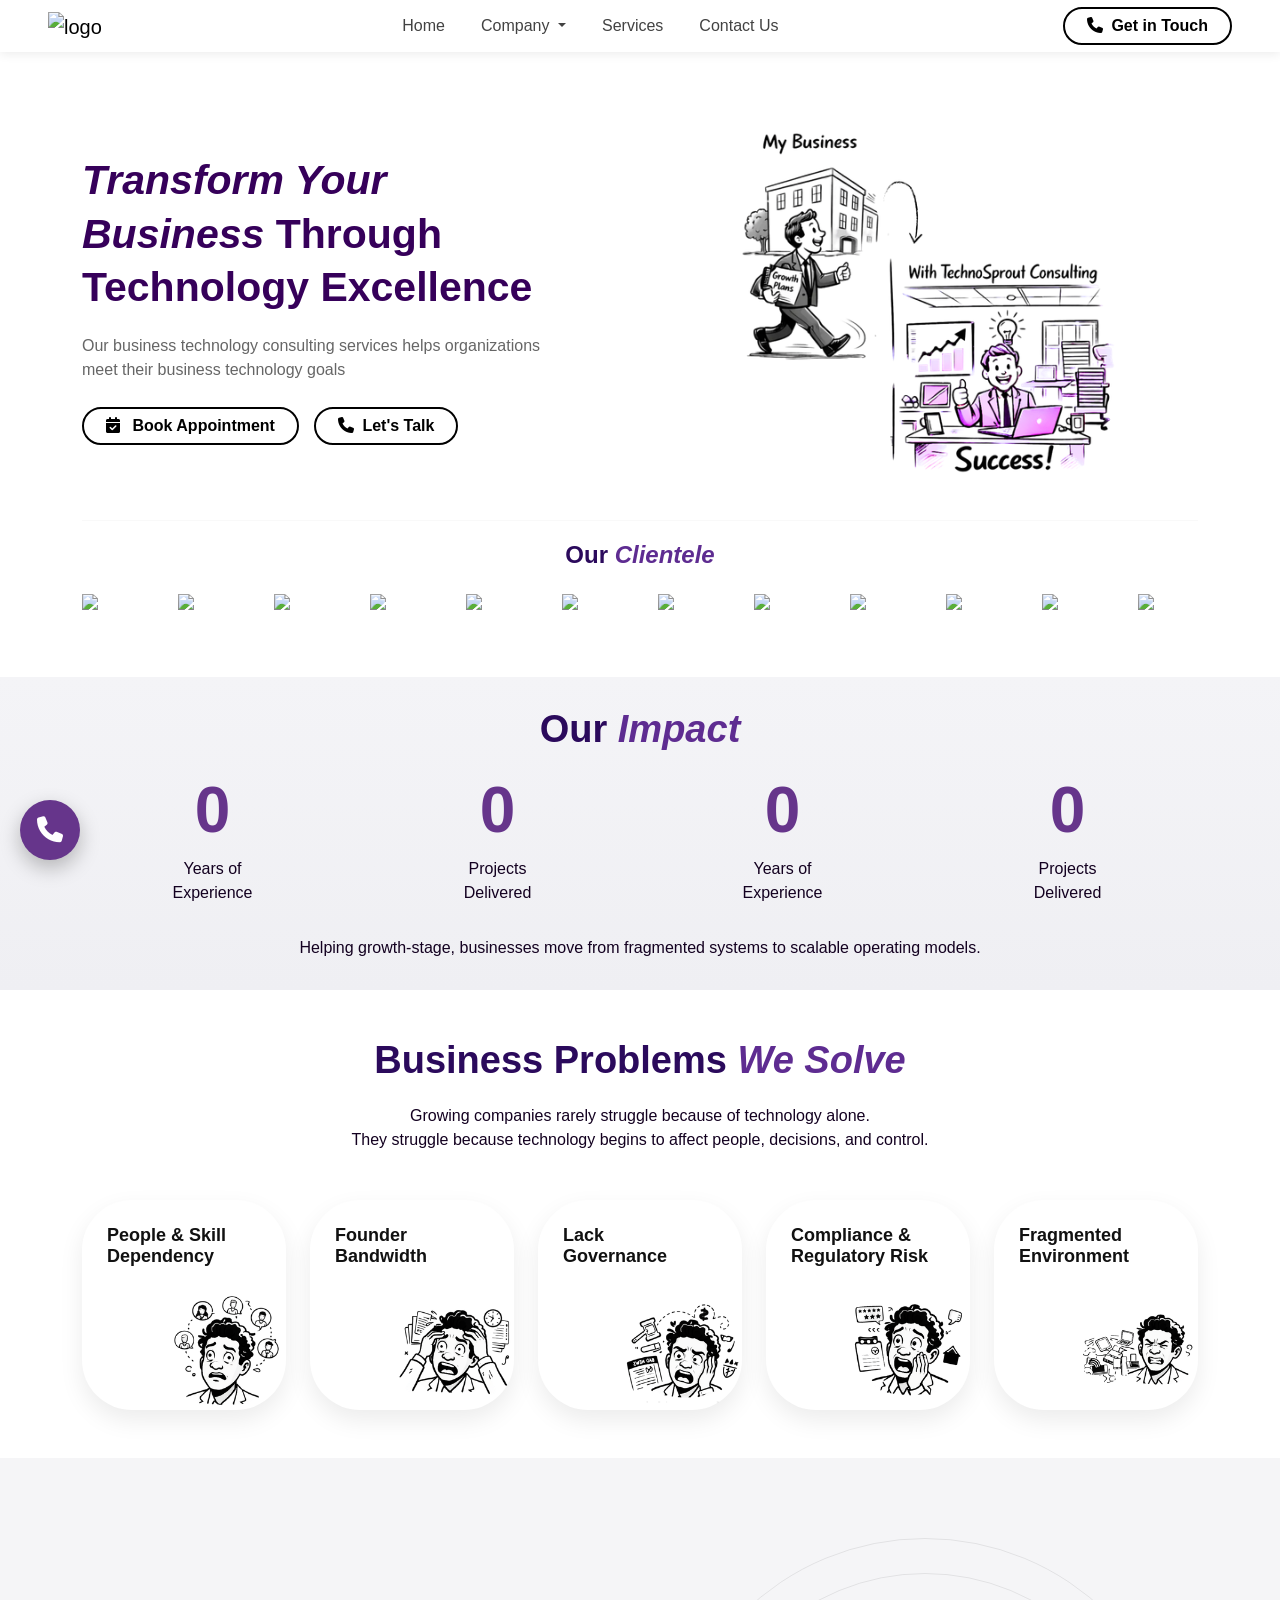
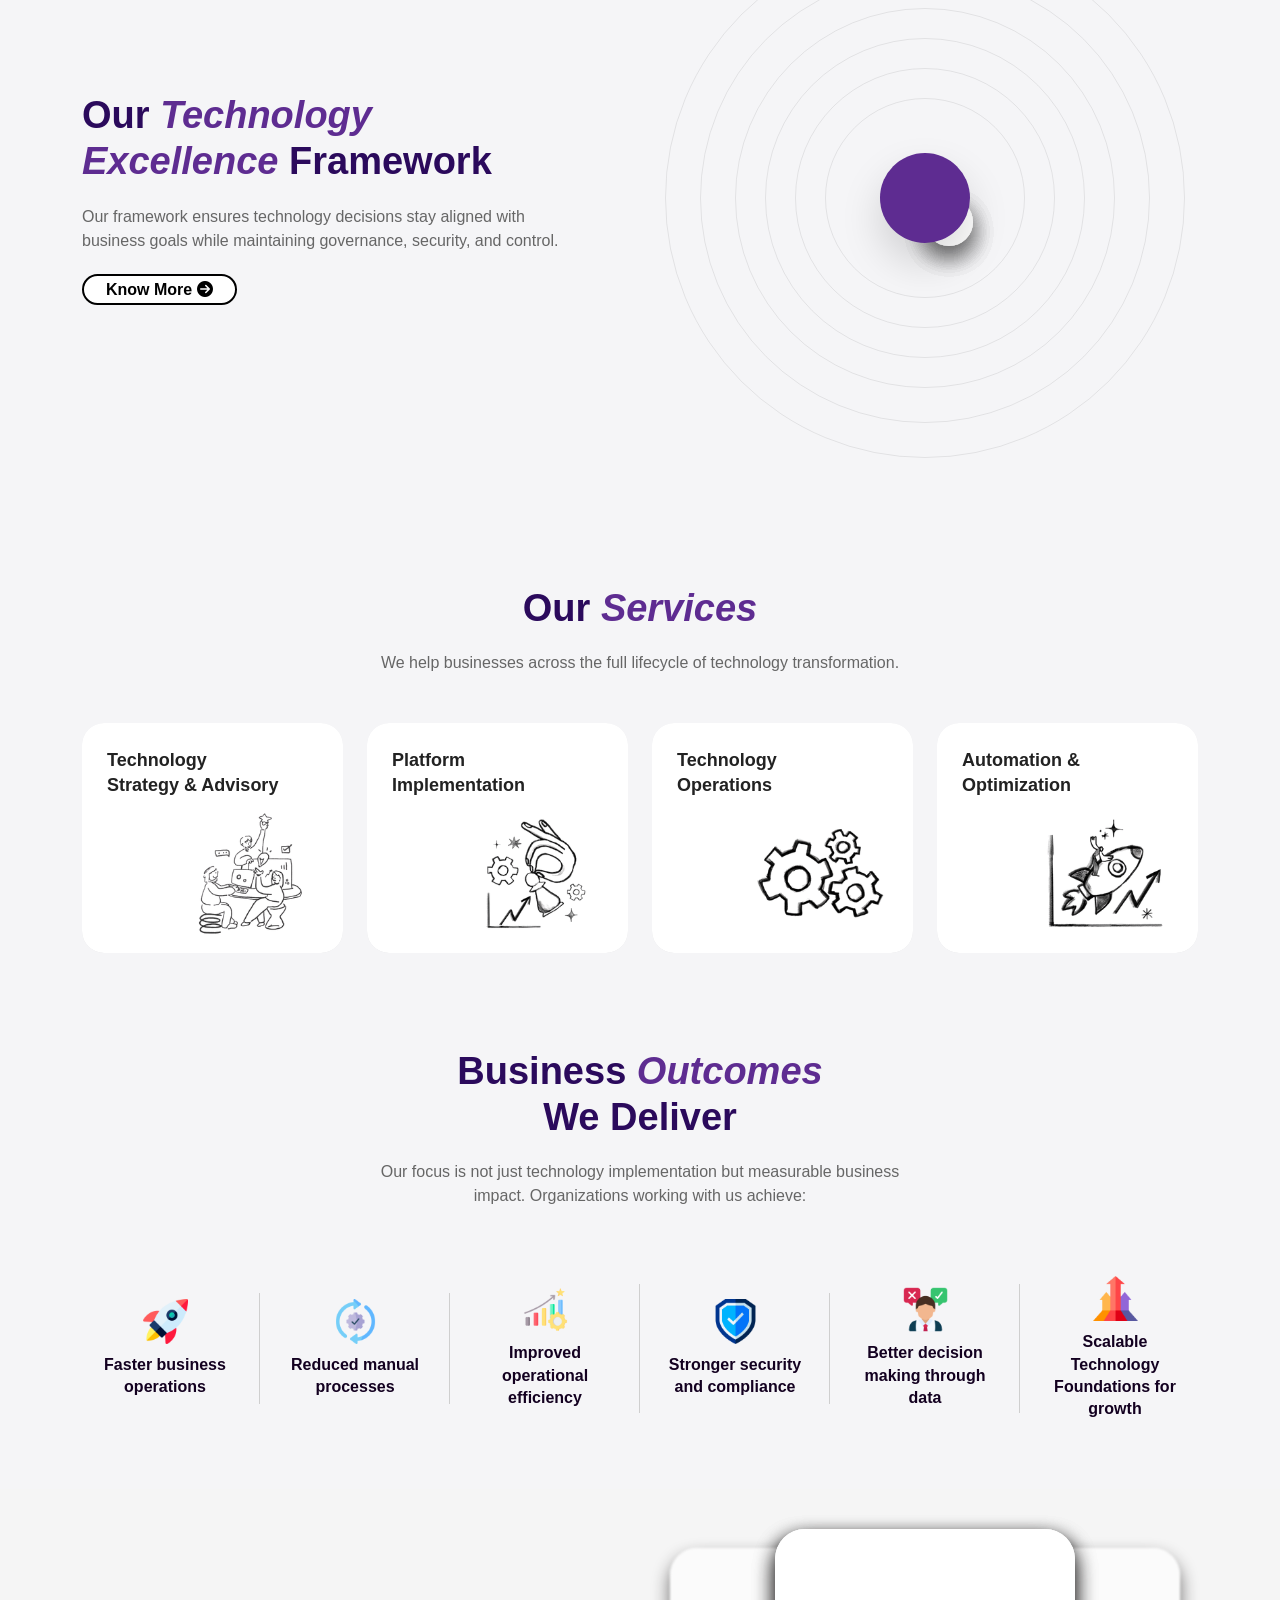
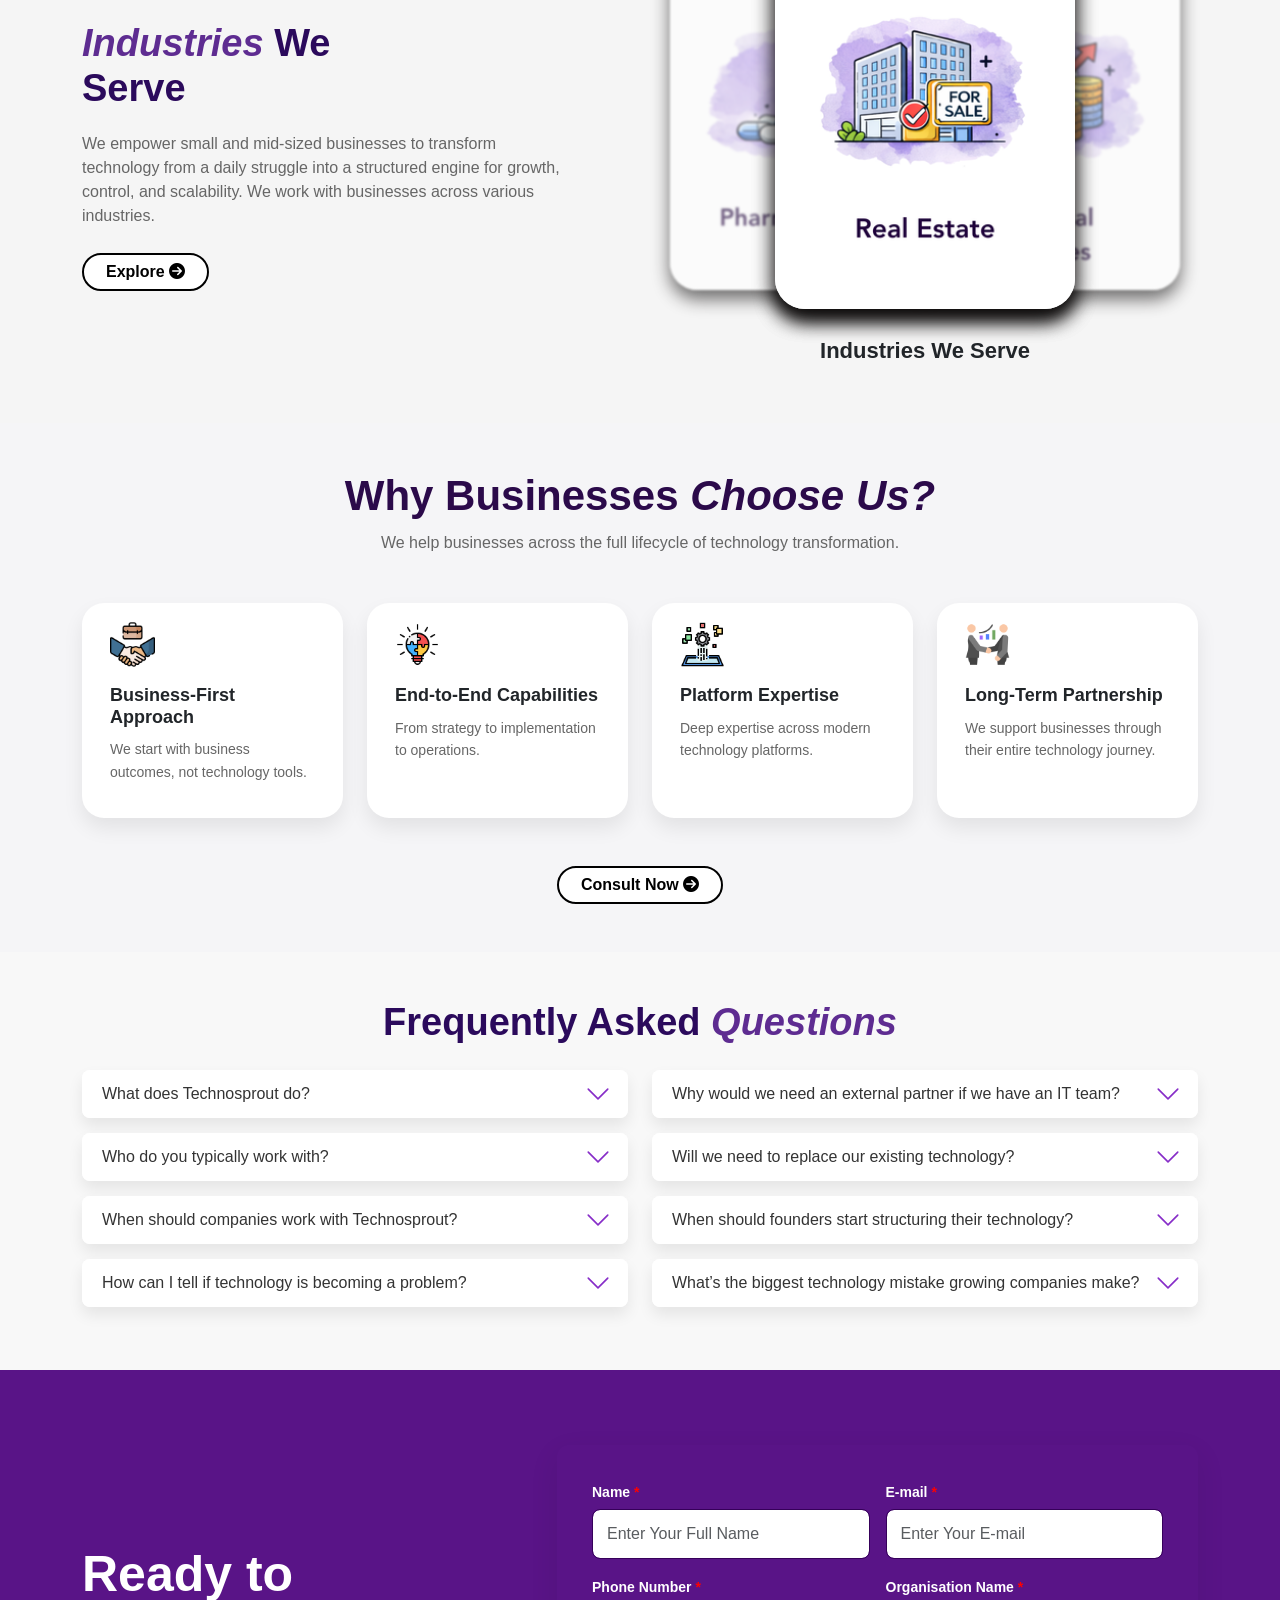
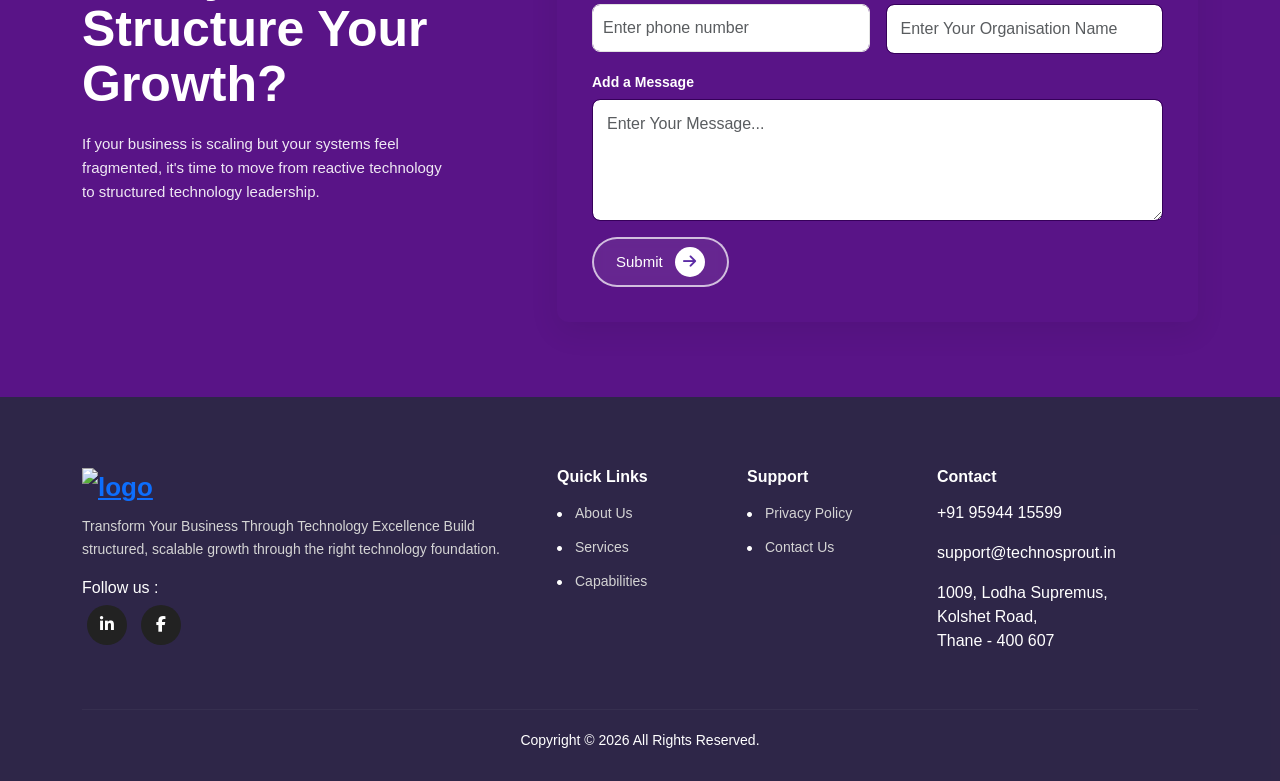
==== commit 1ffd1e83: "fd" ====
--- a/index.html
+++ b/index.html
@@ -61,7 +61,7 @@
 
                             <ul class="dropdown-menu">
                                 <li><a class="dropdown-item" href="#">About Us</a></li>
-                                <li><a class="dropdown-item" href="#">Careers</a></li>
+                                <!-- <li><a class="dropdown-item" href="#">Careers</a></li> -->
                             </ul>
 
                         </li>
@@ -70,9 +70,9 @@
                             <a class="nav-link" href="services.html">Services</a>
                         </li>
 
-                        <li class="nav-item">
+                        <!-- <li class="nav-item">
                             <a class="nav-link" href="#">Blogs</a>
-                        </li>
+                        </li> -->
 
                         <li class="nav-item">
                             <a class="nav-link" href="contact.html">Contact Us</a>
@@ -125,7 +125,7 @@
 
                         <ul class="dropdown-content">
                             <li><a href="#">About Us</a></li>
-                            <li><a href="#">Careers</a></li>
+                            <!-- <li><a href="#">Careers</a></li> -->
                         </ul>
 
                     </li>
@@ -138,9 +138,9 @@
                         <a href="#">Capabilities</a>
                     </li>
 
-                    <li>
+                    <!-- <li>
                         <a href="#">Blogs</a>
-                    </li>
+                    </li> -->
 
                     <li>
                         <a href="contact.html">Contact</a>
@@ -203,7 +203,7 @@
 
     </script>
 
-    
+
 
 
     <!-- HERO -->
@@ -911,7 +911,7 @@
     <!-- business outcomes section -->
     <section class="benefits-section py-5">
         <div class="container">
-            <div class="col-lg-7">
+            <!-- <div class="col-lg-7">
 
                 <h2 class="approach-title">
                     Business <span>Outcomes</span> </br>
@@ -923,7 +923,21 @@
                     but measurable business impact.
                     Organizations working with us achieve:
                 </p>
-            </div>
+            </div> -->
+
+            <div class="text-center">
+                <h2 class="approach-title">
+                    Business <span>Outcomes</span> </br>
+                    We Deliver
+                </h2>
+                <p class="services-subtitle">
+                     Our focus is not just technology implementation
+                    but measurable business impact.
+                    Organizations working with us achieve:
+                </p>
+            </div>
+
+            
 
             <div class="row benefits-row text-center mt-4 g-4">
 
@@ -1190,7 +1204,7 @@
                             <h2 class="accordion-header">
                                 <button class="accordion-button collapsed faq-btn" type="button"
                                     data-bs-toggle="collapse" data-bs-target="#faq3">
-                                    When should a company consider working with Technosprout?
+                                    When should companies work with Technosprout?
                                 </button>
                             </h2>
 
@@ -1212,7 +1226,7 @@
                             <h2 class="accordion-header">
                                 <button class="accordion-button collapsed faq-btn" type="button"
                                     data-bs-toggle="collapse" data-bs-target="#faq4">
-                                    How do I know if technology is becoming a problem in my company?
+                                    How can I tell if technology is becoming a problem?
                                 </button>
                             </h2>
 
@@ -1246,7 +1260,7 @@
                             <h2 class="accordion-header">
                                 <button class="accordion-button collapsed faq-btn" type="button"
                                     data-bs-toggle="collapse" data-bs-target="#faq5">
-                                    We already have an IT team. Why would we need an external partner?
+                                  Why would we need an external partner if we have an IT team?
                                 </button>
                             </h2>
 
@@ -1272,7 +1286,7 @@
                             <h2 class="accordion-header">
                                 <button class="accordion-button collapsed faq-btn" type="button"
                                     data-bs-toggle="collapse" data-bs-target="#faq6">
-                                    Will we need to replace our existing technology stack?
+                                   Will we need to replace our existing technology?
                                 </button>
                             </h2>
 
@@ -1295,7 +1309,7 @@
                             <h2 class="accordion-header">
                                 <button class="accordion-button collapsed faq-btn" type="button"
                                     data-bs-toggle="collapse" data-bs-target="#faq7">
-                                    At what stage of growth should founders start thinking about technology structure?
+                                    When should founders start structuring their technology?
                                 </button>
                             </h2>
 
@@ -1321,7 +1335,7 @@
                             <h2 class="accordion-header">
                                 <button class="accordion-button collapsed faq-btn" type="button"
                                     data-bs-toggle="collapse" data-bs-target="#faq8">
-                                    What is the biggest technology mistake growing companies make?
+                                    What’s the biggest technology mistake growing companies make?
                                 </button>
                             </h2>
 
@@ -1624,9 +1638,9 @@
                         <ul class="footer-links">
                             <li><a href="#">About Us</a></li>
                             <li><a href="services.html">Services</a></li>
-                            <li><a href="#">Blogs</a></li>
+                            <!-- <li><a href="#">Blogs</a></li> -->
                             <li><a href="#">Capabilities</a></li>
-                            <li><a href="#">Careers</a></li>
+                            <!-- <li><a href="#">Careers</a></li> -->
                         </ul>
                     </div>
 
@@ -1745,8 +1759,8 @@
                                     </div>
 
                                     <div class="col-md-12">
-                                        <label>Message</label>
-                                        <textarea class="form-control textarea" placeholder="Message..."></textarea>
+                                        <label>Select Date & Time <span style="color: red;">*</span></label>
+                                        <input type="datetime-local" class="form-control">
                                     </div>
 
                                 </div>
--- a/style.css
+++ b/style.css
@@ -1002,7 +1002,7 @@
 
 .faq-btn {
     background: #fff;
-    font-size: 18px;
+    font-size: 16px;
     font-weight: 500;
     color: #333;
     padding: 14px 20px;
@@ -1509,6 +1509,7 @@
 .consult-info h3 {
     font-weight: 700;
     margin-bottom: 15px;
+    font-size: 55px;
 }
 
 .consult-info p {
@@ -1916,231 +1917,487 @@
 /* business problem we solve (Services) */
 /* SECTION */
 
-.bpw-section{
-background:#f3f3f3;
+.bpw-section {
+    background: #f3f3f3;
 }
 
 /* MAKE SAME HEIGHT */
 
-.bpw-col{
-display:flex;
+.bpw-col {
+    display: flex;
 }
 
 /* CARD */
 
-.bpw-card{
-display:flex;
-justify-content:space-between;
-align-items:stretch;
-background:#fff;
-border-radius:18px;
-box-shadow:0 8px 18px rgba(0,0,0,0.08);
-overflow:hidden;
-position:relative;
-width:100%;
-min-height:190px;
+.bpw-card {
+    display: flex;
+    justify-content: space-between;
+    align-items: stretch;
+    background: #fff;
+    border-radius: 18px;
+    box-shadow: 0 8px 18px rgba(0, 0, 0, 0.08);
+    overflow: hidden;
+    position: relative;
+    width: 100%;
+    min-height: 190px;
 }
 
 /* TEXT AREA */
 
-.bpw-text{
-width:75%;
-position:relative;
-padding:30px;
-overflow:hidden;
+.bpw-text {
+    width: 75%;
+    position: relative;
+    padding: 30px;
+    overflow: hidden;
 }
 
 /* HOVER PANEL */
 
-.bpw-hover{
-position:absolute;
-top:0;
-left:-100%;
-height:100%;
-width:100%;
-background:#6d3fa7;
-transition:0.45s ease;
-z-index:1;
-border-top-left-radius:18px;
-border-bottom-left-radius:18px;
-}
-
-.bpw-card:hover .bpw-hover{
-left:0;
+.bpw-hover {
+    position: absolute;
+    top: 0;
+    left: -100%;
+    height: 100%;
+    width: 100%;
+    background: #6d3fa7;
+    transition: 0.45s ease;
+    z-index: 1;
+    border-top-left-radius: 18px;
+    border-bottom-left-radius: 18px;
+}
+
+.bpw-card:hover .bpw-hover {
+    left: 0;
 }
 
 /* CONTENT */
 
-.bpw-content{
-position:relative;
-z-index:2;
-}
-
-.bpw-content h4{
-font-size:20px;
-font-weight:700;
-margin-bottom:10px;
-color:#111;
-}
-
-.bpw-content p{
-font-size:14px;
-color:#555;
-margin:0;
-line-height:1.6;
+.bpw-content {
+    position: relative;
+    z-index: 2;
+}
+
+.bpw-content h4 {
+    font-size: 20px;
+    font-weight: 700;
+    margin-bottom: 10px;
+    color: #111;
+}
+
+.bpw-content p {
+    font-size: 16px;
+    color: #555;
+    margin: 0;
+    line-height: 1.6;
 }
 
 /* TEXT COLOR CHANGE */
 
 .bpw-card:hover .bpw-content h4,
-.bpw-card:hover .bpw-content p{
-color:#fff;
+.bpw-card:hover .bpw-content p {
+    color: #fff;
 }
 
 /* IMAGE */
 
-.bpw-image{
-width:25%;
-display:flex;
-align-items:flex-end;
-justify-content:center;
-padding:15px;
-}
-
-.bpw-image img{
-width:90px;
+.bpw-image {
+    width: 25%;
+    display: flex;
+    align-items: flex-end;
+    justify-content: center;
+    padding: 15px;
+}
+
+.bpw-image img {
+    width: 120px;
 }
 
 /* CTA LAST CARD */
 
-.bpw-card-cta{
-background:#6d3fa7;
-display:flex;
-align-items:flex-end;
-justify-content:flex-end;
-padding:25px;
+.bpw-card-cta {
+    background: #6d3fa7;
+    display: flex;
+    align-items: flex-end;
+    justify-content: flex-end;
+    padding: 25px;
 }
 
 /* BUTTON */
 
-.bpw-cta-btn{
-background:#fff;
-color:#6d3fa7;
-padding:6px 16px;
-border-radius:20px;
-font-weight:600;
-font-size:14px;
-text-decoration:none;
+.bpw-cta-btn {
+    background: #fff;
+    color: #6d3fa7;
+    padding: 6px 16px;
+    border-radius: 20px;
+    font-weight: 600;
+    font-size: 14px;
+    text-decoration: none;
 }
 
 /* RESPONSIVE */
 
-@media (max-width:992px){
-
-.bpw-card{
-flex-direction:column;
-}
-
-.bpw-text{
-width:100%;
-}
-
-.bpw-image{
-width:100%;
-justify-content:flex-end;
-}
-
-.bpw-image img{
-width:70px;
-}
-
-.bpw-card{
-min-height:auto;
-}
-
-.bpw-card-cta{
-height:140px;
-}
+@media (max-width:992px) {
+
+    .bpw-card {
+        flex-direction: column;
+    }
+
+    .bpw-text {
+        width: 100%;
+    }
+
+    .bpw-image {
+        width: 100%;
+        justify-content: flex-end;
+    }
+
+    .bpw-image img {
+        width: 70px;
+    }
+
+    .bpw-card {
+        min-height: auto;
+    }
+
+    .bpw-card-cta {
+        height: 140px;
+    }
 
 }
 
 /* operating model section (Services) */
-.logic-section{
-padding:80px 0;
-background:#f6f6f6;
-}
-
-.logic-container{
-max-width:900px;
-margin:auto;
+.logic-section {
+    padding: 80px 0;
+    background: #f6f6f6;
+}
+
+.logic-container {
+    max-width: 900px;
+    margin: auto;
 }
 
 /* timeline */
 
-.logic-timeline{
-position:relative;
-padding-left:80px;
+.logic-timeline {
+    position: relative;
+    padding-left: 80px;
 }
 
 /* dotted line */
 
-.logic-timeline:before{
-content:"";
-position:absolute;
-left:34px;
-top:0;
-bottom:0;
-width:2px;
-border-left:2px dashed #cfcfcf;
+.logic-timeline:before {
+    content: "";
+    position: absolute;
+    left: 34px;
+    top: 0;
+    bottom: 0;
+    width: 2px;
+    border-left: 2px dashed #cfcfcf;
 }
 
 /* item */
 
-.logic-item{
-position:relative;
-margin-bottom:55px;
+.logic-item {
+    position: relative;
+    margin-bottom: 55px;
 }
 
 /* half circle */
 
-.logic-dot{
-position:absolute;
-left:-62px;
-top:0;
-width:56px;
-height:28px;
-background:#fff;
-border-radius:50px 50px 0 0;
-box-shadow:0 3px 6px rgba(0,0,0,0.15);
+.logic-dot {
+    position: absolute;
+    left: -62px;
+    top: 0;
+    width: 56px;
+    height: 28px;
+    background: #fff;
+    border-radius: 50px 50px 0 0;
+    box-shadow: 0 3px 6px rgba(0, 0, 0, 0.15);
 }
 
 /* content */
 
-.logic-content h4{
-font-size:16px;
-margin-bottom:6px;
-color:#111;
-}
-
-.logic-content p{
-font-size:13px;
-color:#666;
-line-height:1.6;
-margin:0;
+.logic-content h4 {
+    font-size: 16px;
+    margin-bottom: 6px;
+    color: #111;
+}
+
+.logic-content p {
+    font-size: 13px;
+    color: #666;
+    line-height: 1.6;
+    margin: 0;
 }
 
 /* responsive */
 
-@media (max-width:768px){
-
-.logic-timeline{
-padding-left:60px;
-}
-
-.logic-dot{
-left:-50px;
-width:46px;
-height:24px;
-}
+@media (max-width:768px) {
+
+    .logic-timeline {
+        padding-left: 60px;
+    }
+
+    .logic-dot {
+        left: -50px;
+        width: 46px;
+        height: 24px;
+    }
+
+}
+
+/* cta section */
+
+/* SECTION */
+
+.cta-ex-section {
+    padding: 80px 0;
+    background: #f3f3f3;
+}
+
+/* CARD */
+/* SECTION */
+
+.cta-pro-section {
+    padding: 30px 0;
+    background: #f4f4f4;
+}
+
+/* CARD */
+
+.cta-pro-card {
+
+    position: relative;
+    border-radius: 30px;
+    padding: 20px 40px;
+    text-align: center;
+    overflow: hidden;
+
+    /* background image */
+
+    background:
+        url("assets/shape-6.png") right center / cover no-repeat,
+        linear-gradient(180deg, #f2eef6, #e6e2ea);
+
+}
+
+/* LEFT ILLUSTRATION */
+
+.cta-pro-illustration {
+
+    position: absolute;
+    left: 20px;
+    bottom: 26;
+}
+
+.cta-pro-illustration img {
+    width: 250px;
+}
+
+/* CONTENT */
+
+.cta-pro-content {
+    max-width: 700px;
+    margin: auto;
+}
+
+/* TITLE */
+
+.cta-pro-content h2 {
+
+    font-size: 42px;
+    font-weight: 700;
+    color: #2a0c42;
+    margin-bottom: 10px;
+}
+
+/* TEXT */
+
+.cta-pro-content p {
+
+    font-size: 16px;
+    color: #666;
+    margin-bottom: 15px;
+}
+
+/* BUTTON GROUP */
+
+.cta-pro-buttons {
+
+    display: flex;
+    justify-content: center;
+    gap: 20px;
+    flex-wrap: wrap;
+}
+
+/* BUTTON */
+
+.cta-pro-btn {
+
+    padding: 12px 28px;
+    border-radius: 30px;
+    font-weight: 600;
+    font-size: 15px;
+    text-decoration: none;
+    transition: 0.3s;
+}
+
+/* PRIMARY */
+
+.cta-pro-btn.primary {
+    background: #6d3fa7;
+    color: #fff;
+}
+
+/* SECONDARY */
+
+.cta-pro-btn.secondary {
+    border: 2px solid #6d3fa7;
+    color: #6d3fa7;
+}
+
+/* HOVER */
+
+.cta-pro-btn.primary:hover {
+    background: #56308a;
+}
+
+.cta-pro-btn.secondary:hover {
+    background: #6d3fa7;
+    color: #fff;
+}
+
+/* RESPONSIVE */
+
+@media (max-width:992px) {
+
+    .cta-pro-card {
+        padding: 70px 30px;
+    }
+
+    .cta-pro-content h2 {
+        font-size: 34px;
+    }
+
+    .cta-pro-illustration img {
+        width: 100px;
+    }
+
+}
+
+@media (max-width:768px) {
+
+    .cta-pro-illustration {
+        display: none;
+    }
+
+    .cta-pro-content h2 {
+        font-size: 28px;
+    }
+
+}
+
+@media (max-width:480px) {
+
+    .cta-pro-buttons {
+        flex-direction: column;
+    }
+
+    .cta-pro-btn {
+        width: 100%;
+    }
+
+}
+
+/* How the framework works (Services) */
+.framework-section {
+    padding: 70px 0;
+    background: #f5f5f7;
+}
+
+.framework-title {
+    font-size: 42px;
+    font-weight: 600;
+    margin-bottom: 80px;
+}
+
+/* container */
+
+.stack-container {
+    max-width: 900px;
+    margin: auto;
+}
+
+/* cards */
+
+.stack-card {
+
+    position: sticky;
+    top: 120px;
+
+    background: linear-gradient(180deg, #f3f3f6, #e9e9ee);
+
+    padding: 50px;
+    border-radius: 30px;
+
+    margin-bottom: 40px;
+
+    box-shadow: 0 15px 35px rgba(0, 0, 0, 0.08);
+
+    transition: all .3s ease;
+}
+
+/* stacking spacing */
+
+.stack-card:nth-child(2) {
+    top: 150px;
+}
+
+.stack-card:nth-child(3) {
+    top: 180px;
+}
+
+/* number */
+
+.card-number {
+
+    position: absolute;
+
+    right: 20px;
+    top: 20px;
+
+    width: 46px;
+    height: 46px;
+
+    border: 2px solid #5c3fa3;
+
+    border-radius: 50%;
+
+    display: flex;
+    align-items: center;
+    justify-content: center;
+
+    font-weight: 700;
+    color: #5c3fa3;
+}
+
+.stack-card h3 {
+    color: #2b0a5c;
+    margin-bottom: 10px;
+    font-weight: 600;
+}
+
+/* responsive */
+
+@media(max-width:768px) {
+
+    .framework-title {
+        font-size: 30px;
+    }
+
+    .stack-card {
+        padding: 30px;
+        top: 100px;
+    }
 
 }
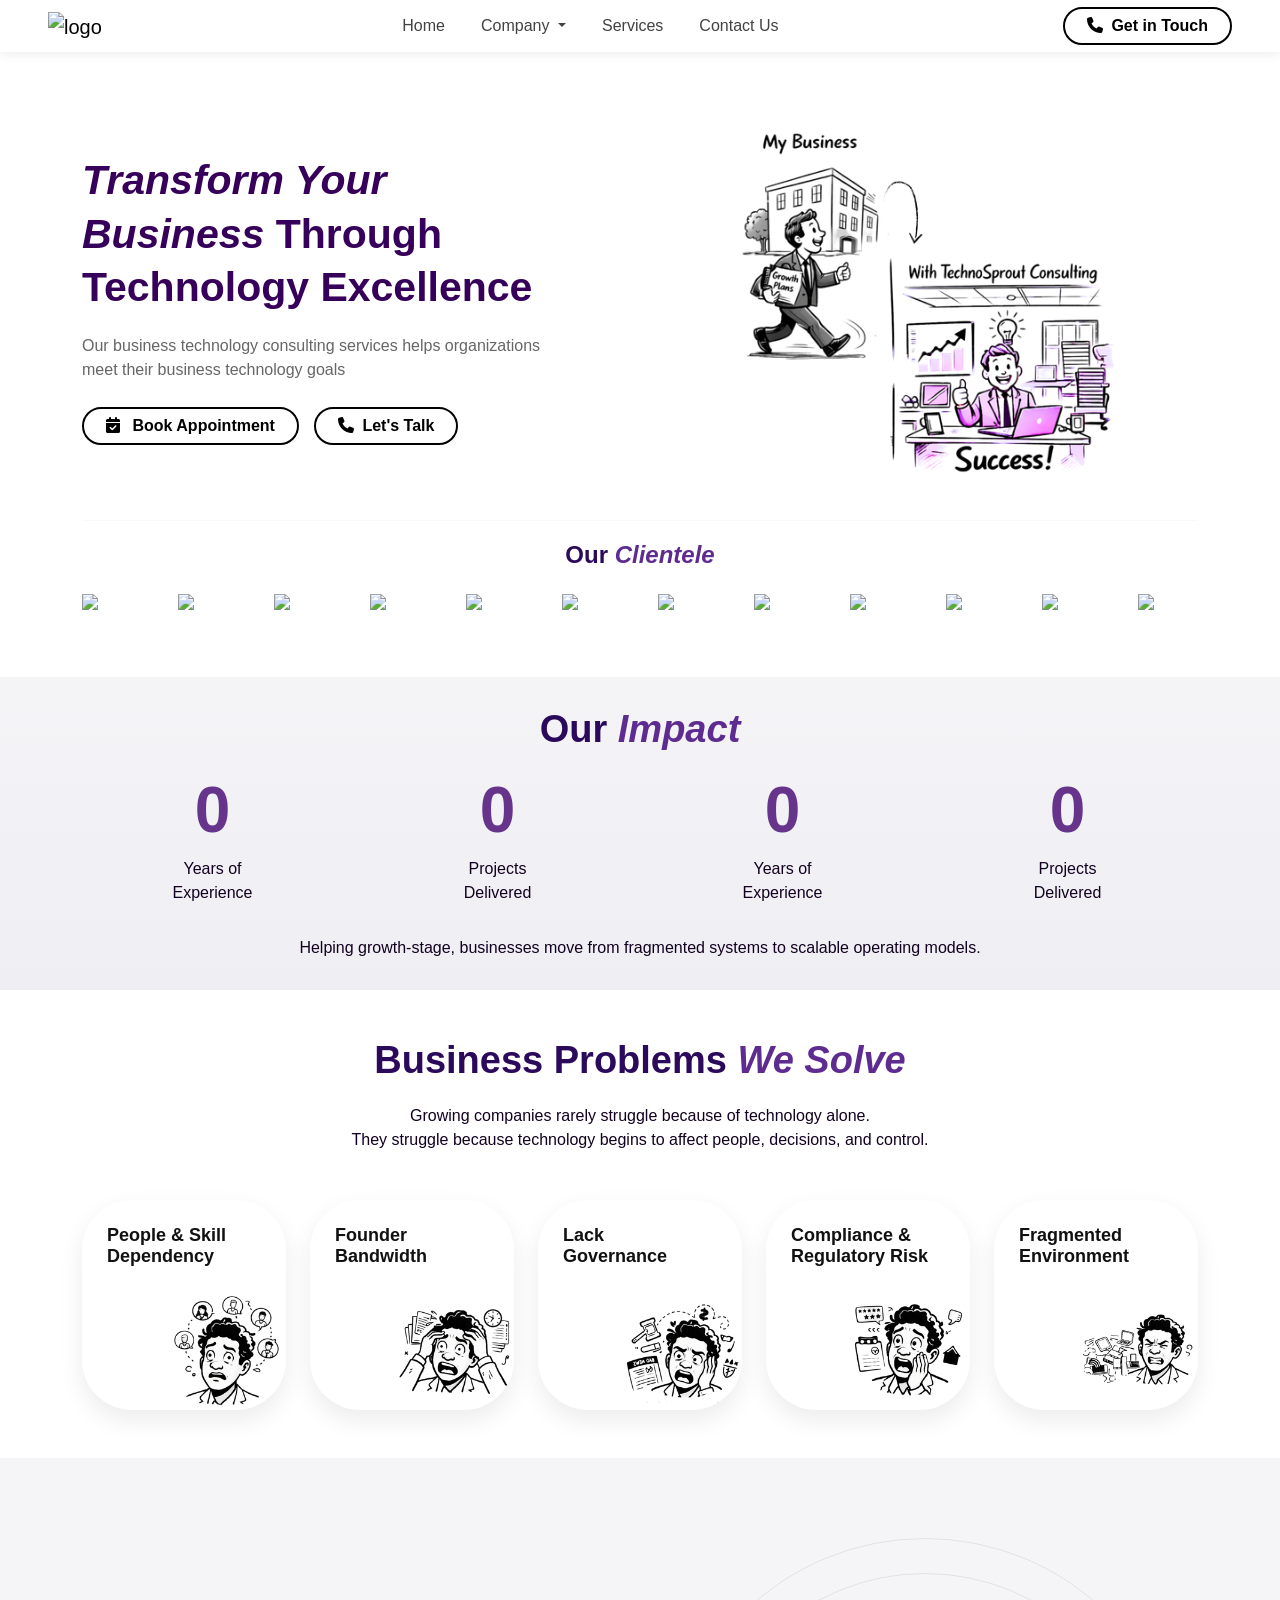
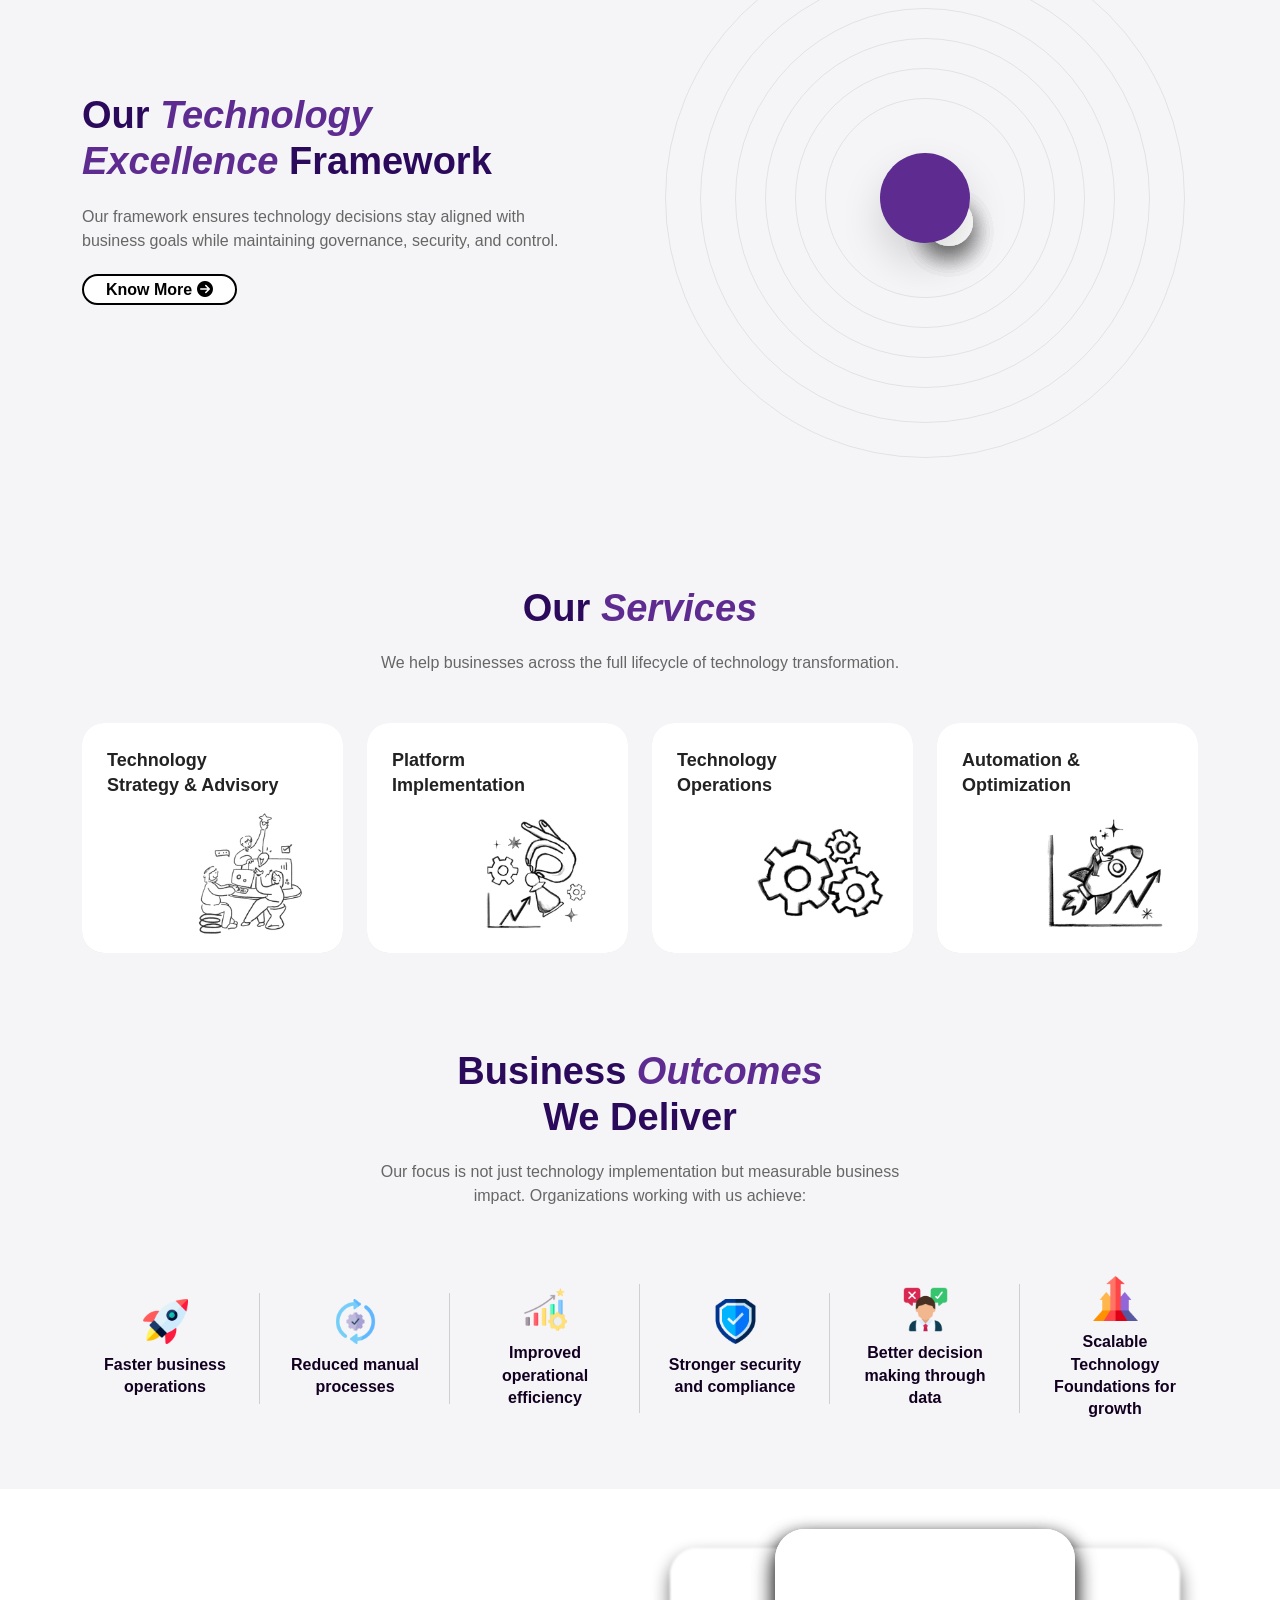
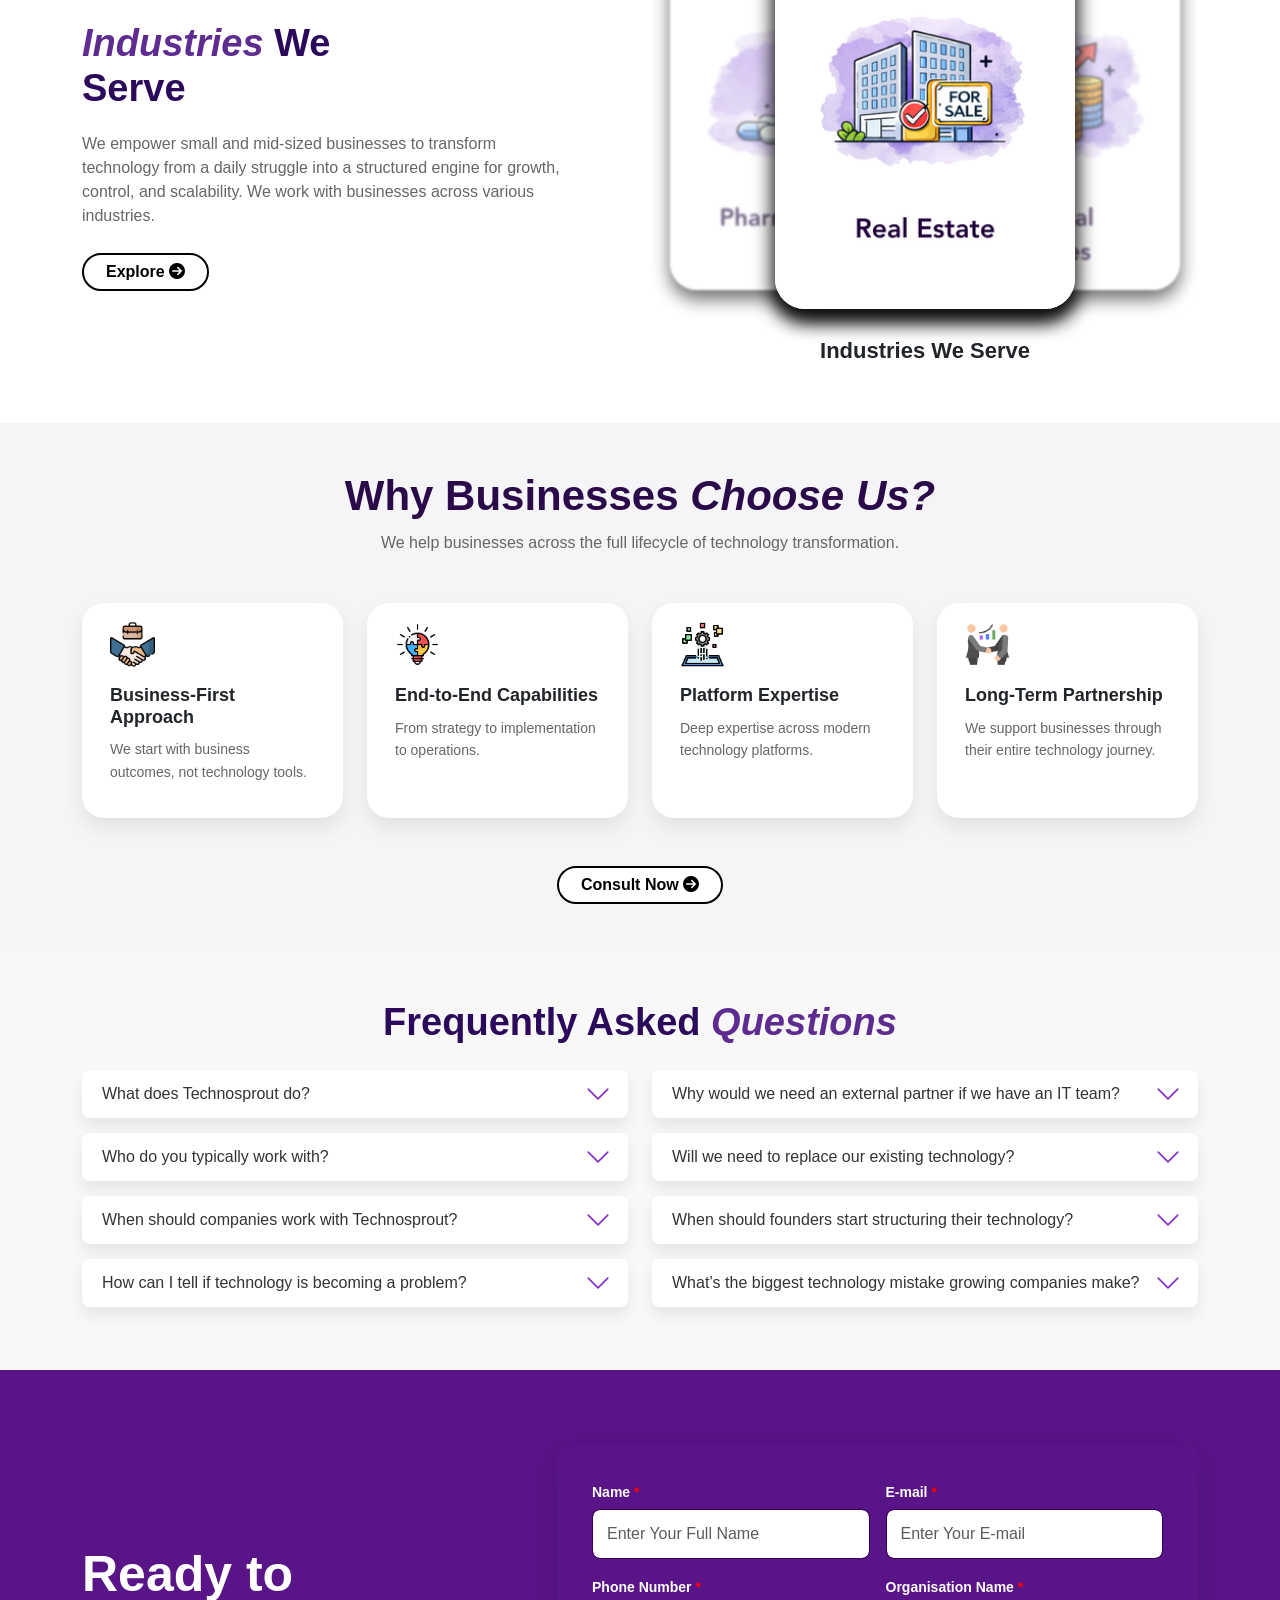
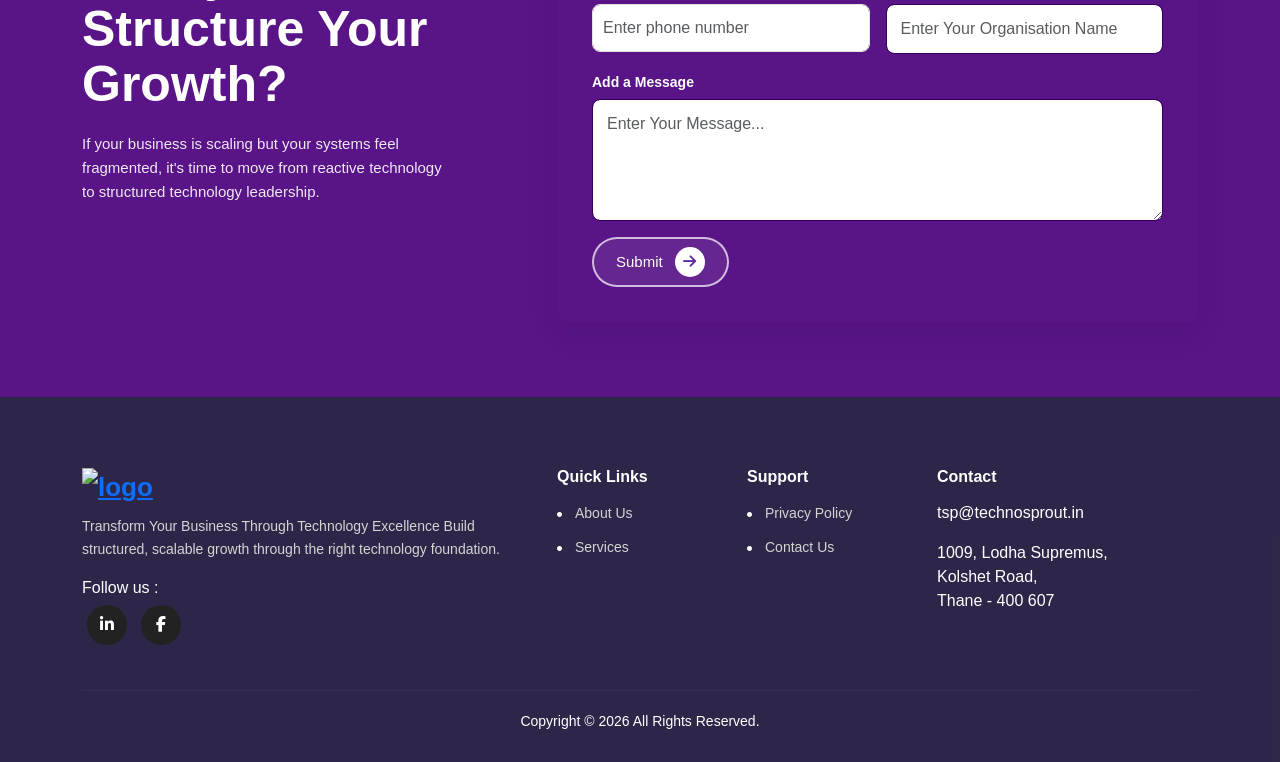
==== commit aa3b63fb: "d" ====
--- a/index.html
+++ b/index.html
@@ -25,9 +25,9 @@
 </head>
 
 <body>
-    <a href="tel:+9594415599" class="call-float">
+    <!-- <a href="tel:+9594415599" class="call-float">
         <i class="fa-solid fa-phone"></i>
-    </a>
+    </a> -->
     <!-- HEADER -->
     <header class="main-header">
 
@@ -60,7 +60,7 @@
                             </a>
 
                             <ul class="dropdown-menu">
-                                <li><a class="dropdown-item" href="#">About Us</a></li>
+                                <li><a class="dropdown-item" href="about-us.html">About Us</a></li>
                                 <!-- <li><a class="dropdown-item" href="#">Careers</a></li> -->
                             </ul>
 
@@ -80,7 +80,7 @@
 
                     </ul>
 
-                    <a class="btn btn-consult desktop-btn" href="tel:+919594415599">
+                    <a class="btn btn-consult desktop-btn" href="contact.html">
                         <i class="fa-solid fa-phone me-1"></i> Get in Touch
                     </a>
 
@@ -124,7 +124,7 @@
                         </button>
 
                         <ul class="dropdown-content">
-                            <li><a href="#">About Us</a></li>
+                            <li><a href="about-us.html">About Us</a></li>
                             <!-- <li><a href="#">Careers</a></li> -->
                         </ul>
 
@@ -134,9 +134,9 @@
                         <a href="services.html">Services</a>
                     </li>
 
-                    <li>
+                    <!-- <li>
                         <a href="#">Capabilities</a>
-                    </li>
+                    </li> -->
 
                     <!-- <li>
                         <a href="#">Blogs</a>
@@ -165,10 +165,10 @@
                         <a href="mailto:support@technosprout.in">support@technosprout.in</a>
                     </p>
 
-                    <p>
+                    <!-- <p>
                         <strong>Phone</strong><br>
                         <a href="tel:+919594415599">+91 95944 15599</a>
-                    </p>
+                    </p> -->
 
                     <div class="mobile-social">
 
@@ -232,7 +232,7 @@
                             <i class="fa-solid fa-calendar-check me-2"></i> Book Appointment
                         </a>
 
-                        <a href="tel:+9594415599" class="btn btn-consult">
+                        <a href="contact.html" class="btn btn-consult">
                             <i class="fa-solid fa-phone me-1"></i> Let's Talk
                         </a>
 
@@ -1614,7 +1614,7 @@
 
                     <!-- Logo + About -->
                     <div class="col-lg-5 col-md-6">
-                        <a class="footer-logo d-inline-block mb-2" href="#">
+                        <a class="footer-logo d-inline-block mb-2" href="index.html">
                             <img src="assets/footer-logo.png" alt="logo">
                         </a>
                         <p class="footer-text">
@@ -1636,10 +1636,10 @@
                     <div class="col-lg-2 col-md-6">
                         <h6 class="footer-title">Quick Links</h6>
                         <ul class="footer-links">
-                            <li><a href="#">About Us</a></li>
+                            <li><a href="about-us.html">About Us</a></li>
                             <li><a href="services.html">Services</a></li>
                             <!-- <li><a href="#">Blogs</a></li> -->
-                            <li><a href="#">Capabilities</a></li>
+                            <!-- <li><a href="#">Capabilities</a></li> -->
                             <!-- <li><a href="#">Careers</a></li> -->
                         </ul>
                     </div>
@@ -1648,7 +1648,7 @@
                     <div class="col-lg-2 col-md-6">
                         <h6 class="footer-title">Support</h6>
                         <ul class="footer-links">
-                            <li><a href="#">Privacy Policy</a></li>
+                            <li><a href="privacy-policy.html">Privacy Policy</a></li>
                             <li><a href="contact.html">Contact Us</a></li>
                         </ul>
                     </div>
@@ -1656,8 +1656,8 @@
                     <!-- Contact -->
                     <div class="col-lg-3 col-md-6">
                         <h6 class="footer-title">Contact</h6>
-                        <p><a href="tel:+9594415599" style="color: #fff;">+91 95944 15599</a></p>
-                        <p> <a href="mailto:support@technosprout.in" style="color: #fff;">support@technosprout.in</a>
+                        <!-- <p><a href="tel:+9594415599" style="color: #fff;">+91 95944 15599</a></p> -->
+                        <p> <a href="mailto:tsp@technosprout.in" style="color: #fff;">tsp@technosprout.in</a>
                         </p>
                         <p>
                             1009, Lodha Supremus,</br> Kolshet Road,<br>
@@ -1679,8 +1679,7 @@
     </footer>
 
 
-    <!-- popup form -->
-    <!-- Consultation Modal -->
+   <!-- Consultation Modal -->
     <div class="modal fade" id="consultModal" tabindex="-1">
         <div class="modal-dialog modal-dialog-centered modal-xl">
             <div class="modal-content consult-modal">
@@ -1782,7 +1781,6 @@
         </div>
     </div>
 
-
     <script>
 
         const cards = document.querySelectorAll(".industry-card");
--- a/style.css
+++ b/style.css
@@ -811,7 +811,7 @@
 /* Industries We Serve */
 .business-section {
     padding: 40px 0;
-    background: #f5f5f5;
+    /* background: #f5f5f5; */
 }
 
 .tag {
@@ -2065,89 +2065,6 @@
 
 }
 
-/* operating model section (Services) */
-.logic-section {
-    padding: 80px 0;
-    background: #f6f6f6;
-}
-
-.logic-container {
-    max-width: 900px;
-    margin: auto;
-}
-
-/* timeline */
-
-.logic-timeline {
-    position: relative;
-    padding-left: 80px;
-}
-
-/* dotted line */
-
-.logic-timeline:before {
-    content: "";
-    position: absolute;
-    left: 34px;
-    top: 0;
-    bottom: 0;
-    width: 2px;
-    border-left: 2px dashed #cfcfcf;
-}
-
-/* item */
-
-.logic-item {
-    position: relative;
-    margin-bottom: 55px;
-}
-
-/* half circle */
-
-.logic-dot {
-    position: absolute;
-    left: -62px;
-    top: 0;
-    width: 56px;
-    height: 28px;
-    background: #fff;
-    border-radius: 50px 50px 0 0;
-    box-shadow: 0 3px 6px rgba(0, 0, 0, 0.15);
-}
-
-/* content */
-
-.logic-content h4 {
-    font-size: 16px;
-    margin-bottom: 6px;
-    color: #111;
-}
-
-.logic-content p {
-    font-size: 13px;
-    color: #666;
-    line-height: 1.6;
-    margin: 0;
-}
-
-/* responsive */
-
-@media (max-width:768px) {
-
-    .logic-timeline {
-        padding-left: 60px;
-    }
-
-    .logic-dot {
-        left: -50px;
-        width: 46px;
-        height: 24px;
-    }
-
-}
-
-/* cta section */
-
 /* SECTION */
 
 .cta-ex-section {
@@ -2342,9 +2259,9 @@
 
     margin-bottom: 40px;
 
-    box-shadow: 0 15px 35px rgba(0, 0, 0, 0.08);
-
-    transition: all .3s ease;
+    box-shadow: 0 15px 15px rgba(0, 0, 0, 0.08);
+
+   transition: height .4s ease;
 }
 
 /* stacking spacing */
@@ -2400,4 +2317,198 @@
         top: 100px;
     }
 
+}
+
+/* operating model section (Services) */
+/* SECTION BACKGROUND */
+
+.operating-model-section{
+    background:#f7f7f9;
+}
+
+
+/* IMAGE */
+
+.framework-image{
+    min-height:420px;
+    display:flex;
+    align-items:center;
+    justify-content:center;
+}
+
+.framework-image img{
+    max-width:100%;
+}
+
+
+/* TIMELINE WRAPPER */
+
+.timeline-wrapper{
+    position:relative;
+    padding-left:80px;
+}
+
+
+/* BASE DOTTED LINE */
+
+.timeline-wrapper::before{
+    content:"";
+    position:absolute;
+    left:30px;
+    top:0;
+    bottom:0;
+    border-left:2px dashed #d4d4d4;
+}
+
+
+/* ANIMATED PROGRESS LINE */
+
+.timeline-progress{
+    position:absolute;
+    left:30px;
+    top:0;
+    width:3px;
+    height:0;
+
+    background:linear-gradient(
+        to bottom,
+        #6a4cff,
+        #9a63ff,
+        #ff7bd5,
+        #ff9a4a,
+        #ffc94a,
+        #3ddc97
+    );
+
+    transition:height .8s cubic-bezier(.22,.61,.36,1);
+}
+
+
+/* TIMELINE ITEM */
+
+.timeline-item{
+    position:relative;
+    display:flex;
+    align-items:flex-start;
+    margin-bottom:45px;
+}
+
+
+/* CIRCLE */
+
+.timeline-circle{
+
+    position:absolute;
+    left:-70px;
+
+    width:42px;
+    height:42px;
+
+    border-radius:50%;
+    background:#fff;
+
+    border:2px solid #66358b;
+
+    display:flex;
+    align-items:center;
+    justify-content:center;
+
+    font-weight:600;
+    color:#66358b;
+
+    box-shadow:0 6px 15px rgba(0,0,0,0.15);
+
+    transition:all .35s ease;
+}
+
+
+/* CONTENT */
+
+.timeline-content h5{
+    font-weight:600;
+    margin-bottom:6px;
+    transition:.3s;
+}
+
+.timeline-content p{
+    font-size:14px;
+    color:#666;
+    margin:0;
+    line-height:1.6;
+    transition:.3s;
+}
+
+
+/* ACTIVE STATE */
+
+.timeline-item.active .timeline-circle{
+    /* background:#66358b; */
+    color:#000000;
+    /* box-shadow:0 0 18px rgba(102,53,139,.7); */
+    transform:scale(1.15);
+}
+
+.timeline-item.active h5{
+    color:#66358b;
+}
+
+.timeline-item.active p{
+    color:#333;
+}
+
+
+/* HOVER EFFECT */
+
+.timeline-item:hover .timeline-circle{
+    transform:scale(1.12);
+    box-shadow:0 0 15px rgba(102,53,139,.5);
+}
+
+.timeline-item:hover h5{
+    color:#66358b;
+}
+
+
+/* RESPONSIVE TABLET */
+
+@media(max-width:992px){
+
+    .framework-image{
+        margin-bottom:40px;
+    }
+
+    .timeline-wrapper{
+        padding-left:70px;
+    }
+
+}
+
+
+/* RESPONSIVE MOBILE */
+
+@media(max-width:576px){
+
+    .timeline-wrapper{
+        padding-left:70px;
+    }
+
+    .timeline-circle{
+        left:-55px;
+        width:34px;
+        height:34px;
+        font-size:13px;
+    }
+
+    .timeline-item{
+        margin-bottom:35px;
+    }
+
+    .timeline-content h5{
+        font-size:16px;
+    }
+
+    .timeline-content p{
+        font-size:13px;
+    }
+
 }
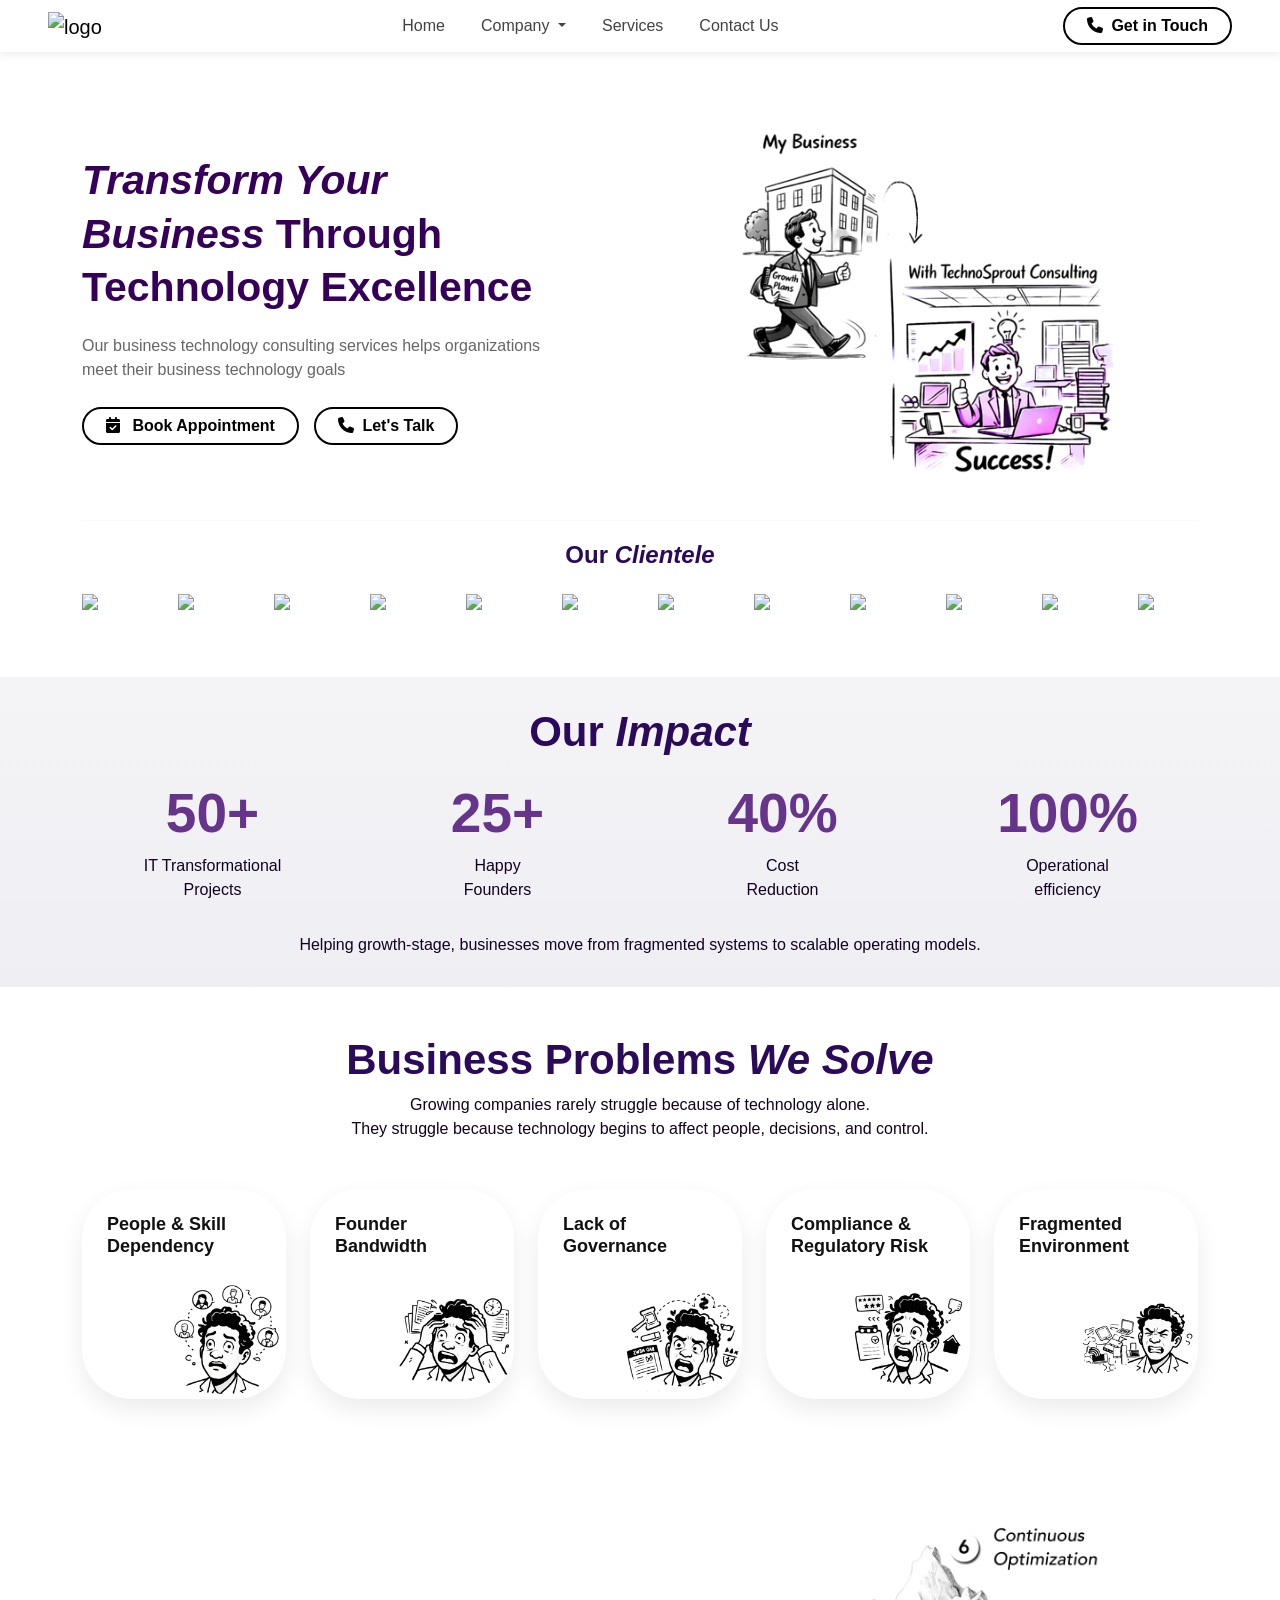
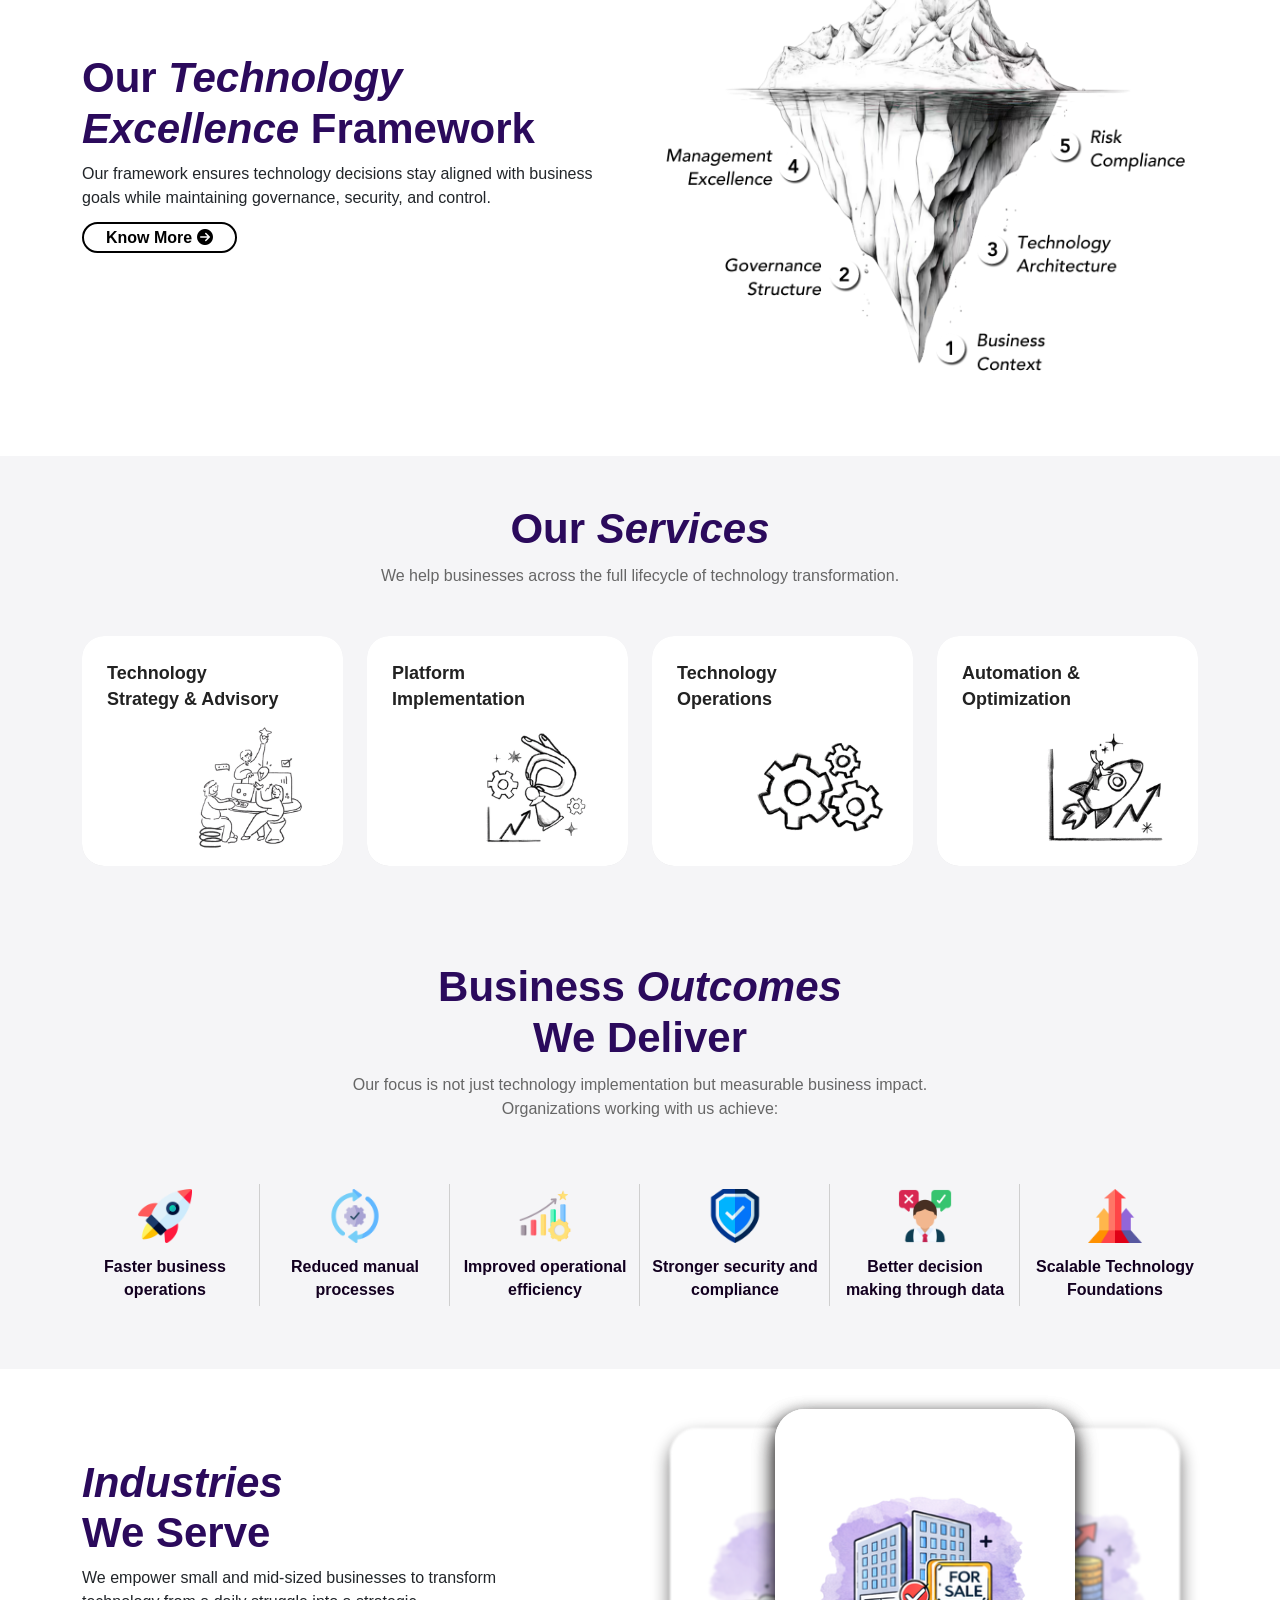
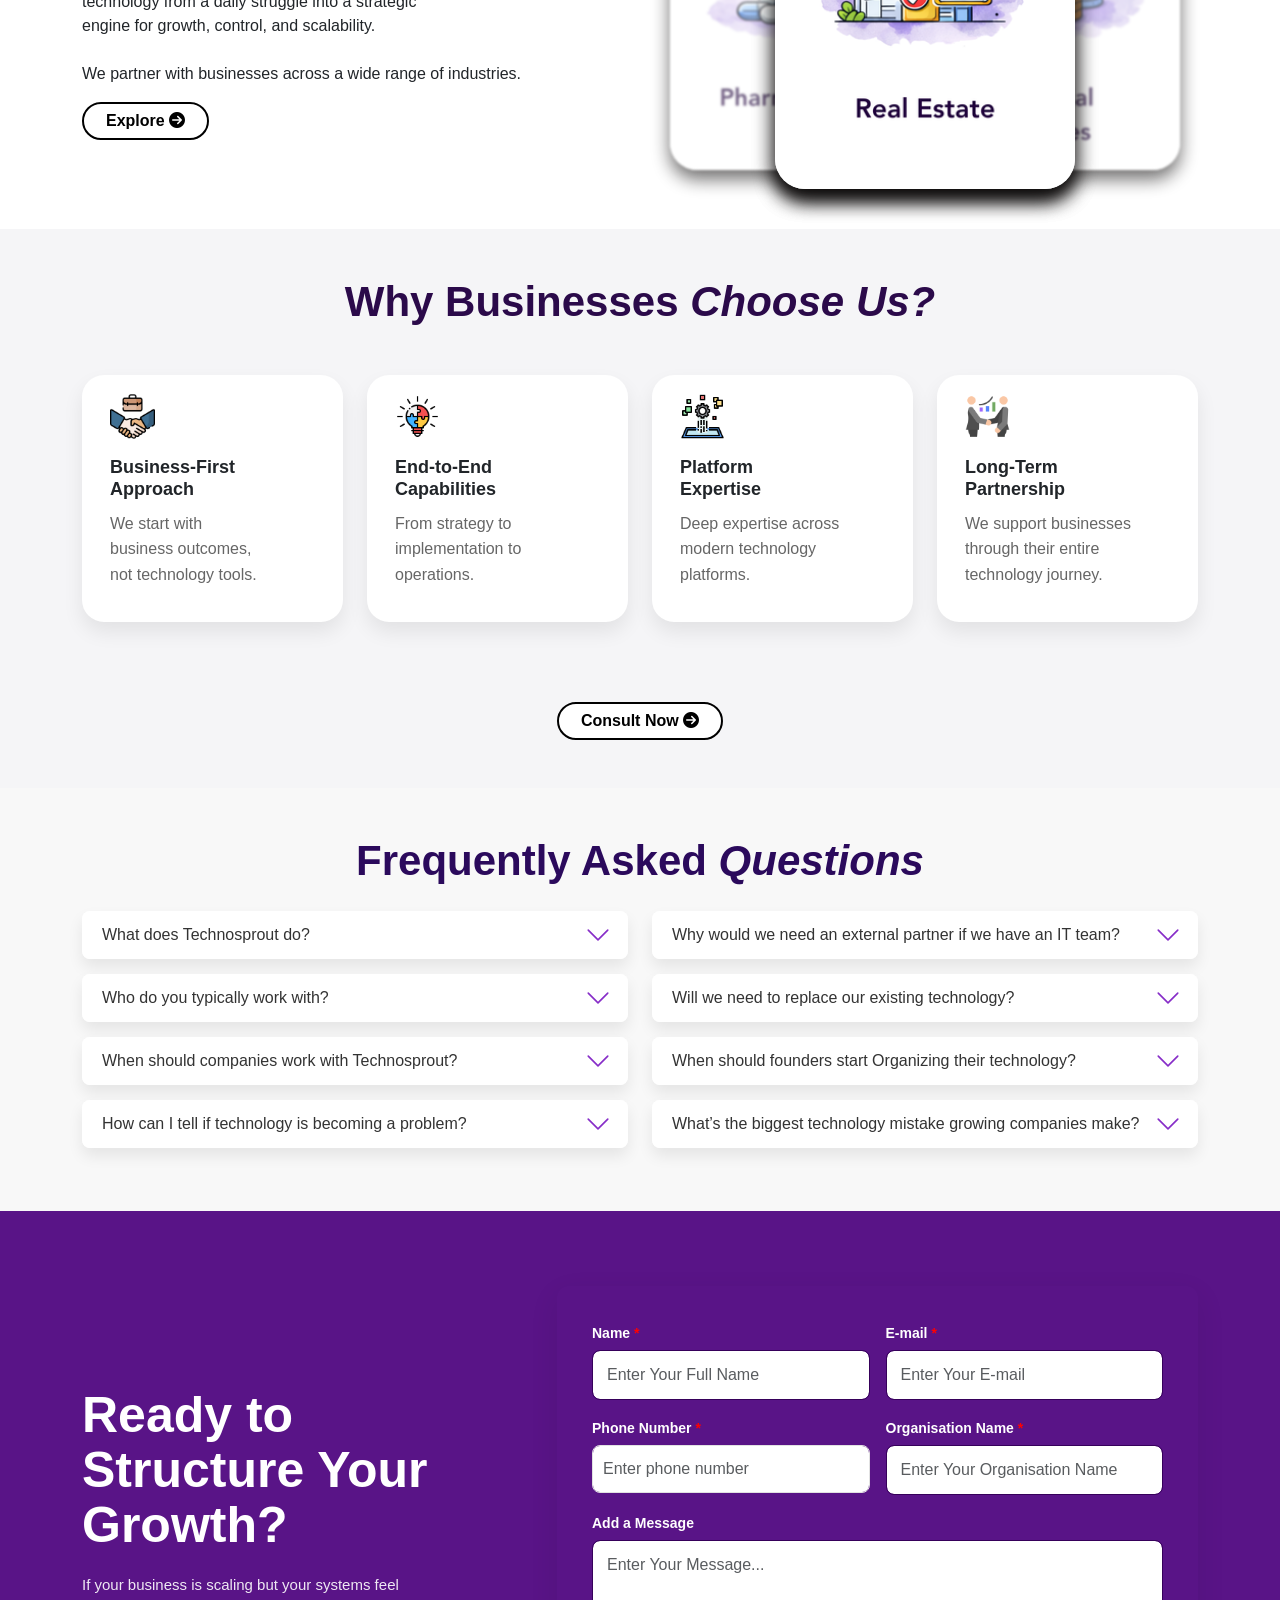
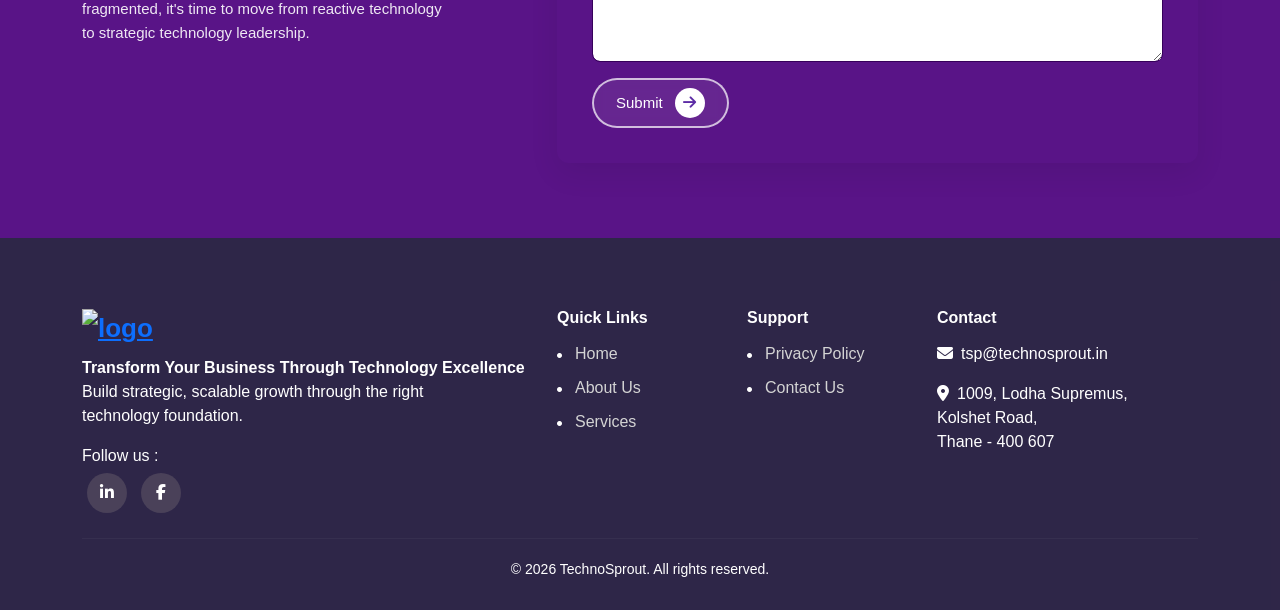
==== commit e7a2515d: "d" ====
--- a/index.html
+++ b/index.html
@@ -28,6 +28,9 @@
     <!-- <a href="tel:+9594415599" class="call-float">
         <i class="fa-solid fa-phone"></i>
     </a> -->
+    <button id="scrollTopBtn">
+        <i class="fa-solid fa-arrow-up"></i>
+    </button>
     <!-- HEADER -->
     <header class="main-header">
 
@@ -162,7 +165,7 @@
 
                     <p>
                         <strong>Email</strong><br>
-                        <a href="mailto:support@technosprout.in">support@technosprout.in</a>
+                        <a href="mailto:tsp@technosprout.in">tsp@technosprout.in</a>
                     </p>
 
                     <!-- <p>
@@ -173,7 +176,7 @@
                     <div class="mobile-social">
 
                         <a href="#"><i class="bi bi-facebook"></i></a>
-                        <a href="#"><i class="bi bi-linkedin"></i></a>
+                        <a href="https://www.linkedin.com/company/technosprout/"><i class="bi bi-linkedin"></i></a>
 
                     </div>
 
@@ -216,10 +219,11 @@
                 <div class="col-lg-6 col-md-12 hero-left">
 
                     <h1 class="hero-title">
-                        <b><i> Transform Your <br>
-                                Business</i> </b> Through<br>
+                        <span><i> Transform Your <br>
+                                Business</i> </span> Through<br>
                         Technology Excellence</i>
                     </h1>
+
 
                     <p class="hero-desc">
                         Our business technology consulting services helps
@@ -228,9 +232,11 @@
 
                     <div class="hero-buttons">
 
-                        <a href="#" class="btn btn-consult" data-bs-toggle="modal" data-bs-target="#consultModal">
+                        <a href="https://meetings-na2.hubspot.com/kamesh4" class="btn btn-consult">
                             <i class="fa-solid fa-calendar-check me-2"></i> Book Appointment
                         </a>
+
+
 
                         <a href="contact.html" class="btn btn-consult">
                             <i class="fa-solid fa-phone me-1"></i> Let's Talk
@@ -295,29 +301,29 @@
 
                 <div class="col-lg-3 col-md-6 col-6">
                     <div class="impact-box">
-                        <h3 class="counter" data-target="9">0</h3>
-                        <p>Years of<br>Experience</p>
+                        <h3 class="counter" data-target="50">0</h3>
+                        <p>IT Transformational<br>Projects</p>
                     </div>
                 </div>
 
                 <div class="col-lg-3 col-md-6 col-6">
                     <div class="impact-box">
-                        <h3 class="counter" data-target="50">0</h3>
-                        <p>Projects<br>Delivered</p>
+                        <h3 class="counter" data-target="25">0</h3>
+                        <p>Happy<br>Founders</p>
                     </div>
                 </div>
 
                 <div class="col-lg-3 col-md-6 col-6">
                     <div class="impact-box">
-                        <h3 class="counter" data-target="9">0</h3>
-                        <p>Years of<br>Experience</p>
+                        <h3 class="counter" data-target="40" data-symbol="%">0</h3>
+                        <p>Cost<br>Reduction</p>
                     </div>
                 </div>
 
                 <div class="col-lg-3 col-md-6 col-6">
                     <div class="impact-box">
-                        <h3 class="counter" data-target="50">0</h3>
-                        <p>Projects<br>Delivered</p>
+                        <h3 class="counter" data-target="100" data-symbol="%">0</h3>
+                        <p>Operational <br>efficiency</p>
                     </div>
                 </div>
 
@@ -368,7 +374,7 @@
 
                 <div class="col-lg col-md-4 col-6">
                     <div class="problem-card">
-                        <h5>Lack <br>Governance</h5>
+                        <h5>Lack of<br>Governance</h5>
                         <img src="assets/problem-3.png" class="problem-img img-fluid" alt="problem image">
                     </div>
                 </div>
@@ -393,7 +399,7 @@
     </section>
 
 
-    <section class="approach-section">
+    <section class="approach-section py-5">
         <div class="container">
 
             <div class="row align-items-center">
@@ -410,7 +416,7 @@
                         governance, security, and control.
                     </p>
 
-                    <a href="#" class="btn-consult">
+                    <a href="services.html" class="btn-consult">
                         Know More <i class="fa-solid fa-circle-arrow-right"></i>
                     </a>
 
@@ -419,384 +425,16 @@
 
                 <!-- RIGHT ORBIT -->
                 <div class="col-lg-6 text-center">
-
-                    <div class="orbit-wrapper">
-
-                        <div class="center-circle">
-                            <img src="assets/icon.png" alt="">
-                        </div>
-
-
-                        <!-- Orbit 1 -->
-                        <div class="orbit orbit1">
-                            <div class="orbit-item">
-                                <div class="icon"><i class="fa-solid fa-briefcase"></i></div>
-                                <div class="tooltip">Business Context</div>
-                            </div>
-                        </div>
-
-                        <!-- Orbit 2 -->
-                        <div class="orbit orbit2">
-                            <div class="orbit-item">
-                                <div class="icon"><i class="fa-solid fa-sitemap"></i></div>
-                                <div class="tooltip">Governance Structure</div>
-                            </div>
-                        </div>
-
-                        <!-- Orbit 3 -->
-                        <div class="orbit orbit3">
-                            <div class="orbit-item">
-                                <div class="icon"><i class="fa-solid fa-layer-group"></i></div>
-                                <div class="tooltip">Technology Architecture</div>
-                            </div>
-                        </div>
-
-                        <!-- Orbit 4 -->
-                        <div class="orbit orbit4">
-                            <div class="orbit-item">
-                                <div class="icon"><i class="fa-solid fa-user-gear"></i></div>
-                                <div class="tooltip">Management Excellence</div>
-                            </div>
-                        </div>
-
-                        <!-- Orbit 5 -->
-                        <div class="orbit orbit5">
-                            <div class="orbit-item">
-                                <div class="icon"><i class="fa-solid fa-shield-halved"></i></div>
-                                <div class="tooltip">Risk & Compliance</div>
-                            </div>
-                        </div>
-
-                        <!-- Orbit 6 -->
-                        <div class="orbit orbit6">
-                            <div class="orbit-item">
-                                <div class="icon"><i class="fa-solid fa-chart-line"></i></div>
-                                <div class="tooltip">Continuous Optimization</div>
-                            </div>
-                        </div>
-
-                    </div>
+                    <div class="framework-image">
+                        <img src="assets/img.png" class="img-fluid" alt="framework">
+                    </div>
+
                 </div>
 
             </div>
         </div>
     </section>
 
-
-    <style>
-        .approach-section {
-            background: #f5f5f7;
-            padding: 80px 0;
-        }
-
-
-        /* LEFT CONTENT */
-
-        .approach-title {
-            font-size: 38px;
-            font-weight: 700;
-            margin-bottom: 20px;
-        }
-
-        .approach-title span {
-            color: #5e2c91;
-        }
-
-        .approach-desc {
-            color: #666;
-            margin-bottom: 25px;
-            max-width: 480px;
-        }
-
-
-
-        /* ORBIT WRAPPER */
-
-        .orbit-wrapper {
-            position: relative;
-            width: 520px;
-            height: 520px;
-            margin: auto;
-            overflow: visible;
-        }
-
-
-        /* CENTER CIRCLE */
-
-        .center-circle {
-            position: absolute;
-            top: 50%;
-            left: 50%;
-            transform: translate(-50%, -50%);
-            width: 90px;
-            height: 90px;
-            background: #5e2c91;
-            border-radius: 50%;
-            display: flex;
-            align-items: center;
-            justify-content: center;
-            box-shadow: 0 20px 40px rgba(0, 0, 0, 0.15);
-            z-index: 10;
-            padding: 20px;
-        }
-
-        .center-circle img {
-            width: 100%;
-            max-width: 90px;
-            height: auto;
-            object-fit: contain;
-        }
-
-        /* ORBITS */
-
-        .orbit {
-            position: absolute;
-            top: 50%;
-            left: 50%;
-            transform: translate(-50%, -50%);
-            border: 1px solid rgba(0, 0, 0, 0.08);
-            border-radius: 50%;
-            pointer-events: none;
-        }
-
-        .orbit1 {
-            width: 200px;
-            height: 200px;
-        }
-
-        .orbit2 {
-            width: 260px;
-            height: 260px;
-        }
-
-        .orbit3 {
-            width: 320px;
-            height: 320px;
-        }
-
-        .orbit4 {
-            width: 380px;
-            height: 380px;
-        }
-
-        .orbit5 {
-            width: 450px;
-            height: 450px;
-        }
-
-        .orbit6 {
-            width: 520px;
-            height: 520px;
-        }
-
-
-        /* ORBIT ITEMS */
-
-        .orbit-item {
-            position: absolute;
-            top: 50%;
-            left: 50%;
-            transform-origin: center;
-            animation: orbitMove 20s linear infinite;
-            pointer-events: auto;
-            z-index: 5;
-        }
-
-        .orbit-item:hover {
-            z-index: 50;
-        }
-
-
-        /* ORBIT SPEED + DISTANCE */
-
-        .orbit1 .orbit-item {
-            animation-duration: 16s;
-            --radius: 100px;
-        }
-
-        .orbit2 .orbit-item {
-            animation-duration: 18s;
-            --radius: 130px;
-        }
-
-        .orbit3 .orbit-item {
-            animation-duration: 20s;
-            --radius: 160px;
-        }
-
-        .orbit4 .orbit-item {
-            animation-duration: 22s;
-            --radius: 190px;
-        }
-
-        .orbit5 .orbit-item {
-            animation-duration: 24s;
-            --radius: 225px;
-        }
-
-        .orbit6 .orbit-item {
-            animation-duration: 26s;
-            --radius: 260px;
-        }
-
-
-        /* ORBIT ANIMATION */
-
-        @keyframes orbitMove {
-
-            0% {
-                transform: rotate(0deg) translateX(var(--radius)) rotate(0deg);
-            }
-
-            100% {
-                transform: rotate(360deg) translateX(var(--radius)) rotate(-360deg);
-            }
-
-        }
-
-
-        /* ICON */
-
-        .icon {
-            width: 48px;
-            height: 48px;
-            background: #fff;
-            border-radius: 50%;
-            display: flex;
-            align-items: center;
-            justify-content: center;
-            box-shadow: 0 10px 25px rgba(0, 0, 0, 0.15);
-            cursor: pointer;
-            transition: .3s;
-        }
-
-        .icon i {
-            color: #5e2c91;
-            font-size: 18px;
-        }
-
-        .icon:hover {
-            transform: scale(1.1);
-        }
-
-
-        /* TOOLTIP */
-
-        .tooltip {
-            position: absolute;
-            bottom: 60px;
-            left: 50%;
-            transform: translateX(-50%);
-            background: #111;
-            color: #fff;
-            padding: 6px 14px;
-            border-radius: 6px;
-            font-size: 13px;
-            white-space: nowrap;
-            opacity: 0;
-            transition: .3s;
-            z-index: 100;
-        }
-
-        .orbit-item:hover .tooltip {
-            opacity: 1;
-        }
-
-
-        /* PAUSE ON HOVER */
-
-        .orbit-wrapper:hover .orbit-item {
-            animation-play-state: paused;
-        }
-
-
-        /* RESPONSIVE */
-
-        @media (max-width:992px) {
-
-            .orbit-wrapper {
-                width: 380px;
-                height: 380px;
-            }
-
-            .orbit1 {
-                width: 150px;
-                height: 150px;
-            }
-
-            .orbit2 {
-                width: 200px;
-                height: 200px;
-            }
-
-            .orbit3 {
-                width: 240px;
-                height: 240px;
-            }
-
-            .orbit4 {
-                width: 290px;
-                height: 290px;
-            }
-
-            .orbit5 {
-                width: 330px;
-                height: 330px;
-            }
-
-            .orbit6 {
-                width: 380px;
-                height: 380px;
-            }
-
-            .orbit1 .orbit-item {
-                --radius: 75px;
-            }
-
-            .orbit2 .orbit-item {
-                --radius: 100px;
-            }
-
-            .orbit3 .orbit-item {
-                --radius: 120px;
-            }
-
-            .orbit4 .orbit-item {
-                --radius: 145px;
-            }
-
-            .orbit5 .orbit-item {
-                --radius: 165px;
-            }
-
-            .orbit6 .orbit-item {
-                --radius: 190px;
-            }
-
-            .center-circle {
-                width: 120px;
-                height: 120px;
-                font-size: 15px;
-            }
-
-        }
-
-
-        @media (max-width:576px) {
-
-            .orbit-wrapper {
-                width: 300px;
-                height: 300px;
-            }
-
-            .center-circle {
-                width: 100px;
-                height: 100px;
-                font-size: 14px;
-            }
-
-        }
-    </style>
 
 
     <!-- our services section -->
@@ -826,7 +464,7 @@
 
                         <div class="service-card-hover">
                             <p>Designing and implementing modern technology platforms.</p>
-                            <a href="#" class="service-btn">
+                            <a href="services.html" class="service-btn">
                                 Know More
                                 <span class="service-icon">
                                     <i class="fa-solid fa-arrow-right"></i>
@@ -848,7 +486,7 @@
 
                         <div class="service-card-hover">
                             <p>Deploy scalable platforms that power modern business.</p>
-                            <a href="#" class="service-btn">
+                            <a href="services.html" class="service-btn">
                                 Know More
                                 <span class="service-icon">
                                     <i class="fa-solid fa-arrow-right"></i>
@@ -870,7 +508,7 @@
 
                         <div class="service-card-hover">
                             <p>Operate and optimize systems for reliability and growth.</p>
-                            <a href="#" class="service-btn">
+                            <a href="services.html" class="service-btn">
                                 Know More
                                 <span class="service-icon">
                                     <i class="fa-solid fa-arrow-right"></i>
@@ -892,7 +530,7 @@
 
                         <div class="service-card-hover">
                             <p>Automate workflows and improve operational efficiency.</p>
-                            <a href="#" class="service-btn">
+                            <a href="services.html" class="service-btn">
                                 Know More
                                 <span class="service-icon">
                                     <i class="fa-solid fa-arrow-right"></i>
@@ -931,13 +569,13 @@
                     We Deliver
                 </h2>
                 <p class="services-subtitle">
-                     Our focus is not just technology implementation
-                    but measurable business impact.
+                    Our focus is not just technology implementation
+                    but measurable business impact. </br>
                     Organizations working with us achieve:
                 </p>
             </div>
 
-            
+
 
             <div class="row benefits-row text-center mt-4 g-4">
 
@@ -974,7 +612,7 @@
                 <!-- Item 6 -->
                 <div class="col-lg col-md-6 col-6 benefit-item">
                     <img src="assets/outcome_6.png" alt="">
-                    <h6>Scalable Technology Foundations for growth</h6>
+                    <h6>Scalable Technology Foundations</h6>
                 </div>
 
             </div>
@@ -991,27 +629,29 @@
             <div class="row align-items-center">
 
                 <!-- LEFT CONTENT -->
-                <div class="col-lg-6">
+                <div class="col-lg-7">
 
                     <h2 class="approach-title">
-                        <span>Industries</span>
-                        We </br> Serve
+                        <span>Industries</span> </br>
+                        We Serve
                     </h2>
                     <p class="approach-desc">
                         We empower small and mid-sized businesses to
-                        transform technology from a daily struggle into a
-                        structured engine for growth, control, and scalability.
-
-                        We work with businesses across various industries.
+                        transform </br>technology from a daily struggle into a
+
+                        strategic </br>engine for growth, control, and scalability.
+                        </br>
+                        </br>
+                        We partner with businesses across a wide range of industries.
                     </p>
-                    <a href="#" class="btn btn-consult">
+                    <a href="services.html" class="btn btn-consult">
                         Explore <i class="fa-solid fa-circle-arrow-right"></i>
                     </a>
                 </div>
 
 
                 <!-- RIGHT SLIDER -->
-                <div class="col-lg-6">
+                <div class="col-lg-4">
 
                     <div class="slider-wrapper">
 
@@ -1041,7 +681,7 @@
 
                     </div>
 
-                    <p class="industry-title">Industries We Serve</p>
+                    <!-- <p class="industry-title">Industries We Serve</p> -->
 
                 </div>
 
@@ -1062,10 +702,6 @@
                 <h2 class="choose-title">
                     Why Businesses <span>Choose Us?</span>
                 </h2>
-
-                <p class="choose-subtitle">
-                    We help businesses across the full lifecycle of technology transformation.
-                </p>
             </div>
 
             <!-- Cards -->
@@ -1079,7 +715,7 @@
                         <h5>Business-First Approach</h5>
 
                         <p>
-                            We start with business outcomes, not technology tools.
+                            We start with </br> business outcomes, </br> not technology tools.
                         </p>
 
                     </div>
@@ -1090,10 +726,10 @@
 
                         <img src="assets/logical-thinking.png" class="choose-icon" alt="">
 
-                        <h5>End-to-End Capabilities</h5>
+                        <h5>End-to-End </br>Capabilities</h5>
 
                         <p>
-                            From strategy to implementation to operations.
+                            From strategy to </br> implementation to </br>operations.
                         </p>
 
                     </div>
@@ -1104,10 +740,10 @@
 
                         <img src="assets/platform.png" class="choose-icon" alt="">
 
-                        <h5>Platform Expertise</h5>
+                        <h5>Platform</br> Expertise</h5>
 
                         <p>
-                            Deep expertise across modern technology platforms.
+                            Deep expertise across </br>modern technology</br> platforms.
                         </p>
 
                     </div>
@@ -1118,10 +754,10 @@
 
                         <img src="assets/business-partnership.png" class="choose-icon" alt="">
 
-                        <h5>Long-Term Partnership</h5>
+                        <h5>Long-Term</br> Partnership</h5>
 
                         <p>
-                            We support businesses through their entire technology journey.
+                            We support businesses</br> through their entire</br> technology journey.
                         </p>
 
                     </div>
@@ -1131,7 +767,8 @@
 
             <!-- Button -->
             <div class="text-center mt-5">
-                <a href="#" class="btn btn-consult">Consult Now <i class="fa-solid fa-circle-arrow-right"></i></a>
+                <a href="services.html" class="btn btn-consult">Consult Now <i
+                        class="fa-solid fa-circle-arrow-right"></i></a>
             </div>
 
         </div>
@@ -1168,7 +805,7 @@
 
                             <div id="faq1" class="accordion-collapse collapse" data-bs-parent="#faqLeft">
                                 <div class="accordion-body">
-                                    Technosprout helps organizations design, deploy, and manage structured technology
+                                    Technosprout helps organizations design, deploy, and manage strategic technology
                                     environments. </br>
                                     We work with businesses to modernize platforms, improve security, establish
                                     governance, and ensure technology systems support long-term growth.
@@ -1187,7 +824,7 @@
 
                             <div id="faq2" class="accordion-collapse collapse" data-bs-parent="#faqLeft">
                                 <div class="accordion-body">
-                                    <h6>We work with:</h6>
+                                    <p><b>We work with:</b></p>
                                     <ul class="faq-points">
                                         <li>Founders and business owners</li>
                                         <li>Growing companies scaling their technology environments</li>
@@ -1210,7 +847,7 @@
 
                             <div id="faq3" class="accordion-collapse collapse" data-bs-parent="#faqLeft">
                                 <div class="accordion-body">
-                                    <h6>Organizations typically engage us when:</h6>
+                                    <p><b>Organizations typically engage with us when:</b></p>
                                     <ul class="faq-points">
                                         <li>Technology systems are becoming difficult to manage</li>
                                         <li>Multiple tools and platforms are not working together effectively</li>
@@ -1232,7 +869,7 @@
 
                             <div id="faq4" class="accordion-collapse collapse" data-bs-parent="#faqLeft">
                                 <div class="accordion-body">
-                                    <h6>A few early signs include:</h6>
+                                    <p><b>A few early signs include:</b></p>
                                     <ul class="faq-points">
                                         <li>Teams using too many disconnected tools without any business justification
                                         </li>
@@ -1260,7 +897,7 @@
                             <h2 class="accordion-header">
                                 <button class="accordion-button collapsed faq-btn" type="button"
                                     data-bs-toggle="collapse" data-bs-target="#faq5">
-                                  Why would we need an external partner if we have an IT team?
+                                    Why would we need an external partner if we have an IT team?
                                 </button>
                             </h2>
 
@@ -1268,14 +905,14 @@
                                 <div class="accordion-body">
                                     <ul class="faq-points">
                                         <li>Internal teams are often focused on maintaining systems and supporting
-                                            day-to-day operations.</li>
+                                            day-to-day operations</li>
                                         <li>An external partner brings a broader architectural and governance
                                             perspective, backed by a large pool of experts across strategic and
-                                            operational technology domains and deep cross-industry experience.</li>
+                                            operational technology domains and deep cross-industry experience</li>
                                         <li>This ensures technology decisions align with long-term business goals,
-                                            scalability, and security.</li>
+                                            scalability, and security</li>
                                         <li>We work alongside internal teams to strengthen and future-proof the overall
-                                            technology foundation.</li>
+                                            technology foundation</li>
                                     </ul>
                                 </div>
                             </div>
@@ -1286,7 +923,7 @@
                             <h2 class="accordion-header">
                                 <button class="accordion-button collapsed faq-btn" type="button"
                                     data-bs-toggle="collapse" data-bs-target="#faq6">
-                                   Will we need to replace our existing technology?
+                                    Will we need to replace our existing technology?
                                 </button>
                             </h2>
 
@@ -1295,8 +932,8 @@
                                     <ul class="faq-points">
                                         <p>In most cases, no. </br>
                                             Most organizations already have the right tools in place. The real challenge
-                                            is usually how those systems are structured, integrated, governed, and
-                                            managed. </br>
+                                            is usually how those systems are configured, integrated, governed, and
+                                            managed.</br>
                                             Our approach focuses on optimizing and structuring existing environments
                                             rather than replacing everything.</p>
                                     </ul>
@@ -1309,22 +946,22 @@
                             <h2 class="accordion-header">
                                 <button class="accordion-button collapsed faq-btn" type="button"
                                     data-bs-toggle="collapse" data-bs-target="#faq7">
-                                    When should founders start structuring their technology?
+                                    When should founders start Organizing their technology?
                                 </button>
                             </h2>
 
                             <div id="faq7" class="accordion-collapse collapse" data-bs-parent="#faqRight">
                                 <div class="accordion-body">
-                                    <h6>The need usually becomes visible when companies begin to scale — typically when:
-                                    </h6>
+                                    <p><b>The need usually becomes visible when companies begin to scale typically
+                                            when:</b></p>
                                     <ul class="faq-points">
                                         <li>Multiple teams start using different systems</li>
                                         <li>Technology decisions begin to impact operational efficiency or security</li>
                                         <li>Technology budgets go out of control, with little visibility into the tech
                                             stack or alignment with business goals</li>
                                         <li>Internal teams are unable to demonstrate clear value from technology
-                                            investments Establishing structure early helps prevent major complexity
-                                            later.</li>
+                                            investments establishing structure early helps prevent major complexity
+                                            later</li>
                                     </ul>
                                 </div>
                             </div>
@@ -1342,7 +979,7 @@
                             <div id="faq8" class="accordion-collapse collapse" data-bs-parent="#faqRight">
                                 <div class="accordion-body">
                                     One of the most common mistakes organizations make is adding more tools to solve
-                                    every problem without a clear structure or governance model.
+                                    every problem without a clear governance model.
                                     </br>
                                     Teams continue to purchase tools without considering the enterprise-wide impact or
                                     the outcomes they are meant to achieve. Many SMEs also lack a comprehensive
@@ -1351,7 +988,7 @@
                                     Over time, this leads to fragmented systems, operational inefficiencies, and
                                     increased security risks.
                                     </br>
-                                    The most successful organizations treat technology as a structured system aligned
+                                    The most successful organizations treat technology as a integrated system aligned
                                     with business strategy, rather than a collection of independent tools.
                                 </div>
                             </div>
@@ -1380,7 +1017,7 @@
 
                     <p class="contact-text" style="color: #fff;">
                         If your business is scaling but your systems feel fragmented,
-                        it's time to move from reactive technology to structured
+                        it's time to move from reactive technology to strategic
                         technology leadership.
                     </p>
                 </div>
@@ -1617,15 +1254,16 @@
                         <a class="footer-logo d-inline-block mb-2" href="index.html">
                             <img src="assets/footer-logo.png" alt="logo">
                         </a>
-                        <p class="footer-text">
-                            Transform Your Business Through Technology Excellence
-                            Build structured, scalable growth through the right
-                            technology foundation.
+                        <p class="footer-text" style="font-size: 16px;">
+                            <b>Transform Your Business Through Technology Excellence </b></br>
+                            Build strategic, scalable growth through the right
+                            </br> technology foundation.
                         </p>
                         <div class="social-icons">
                             <span>Follow us :</span>
                             </br>
-                            <a href="#"><i class="fab fa-linkedin-in"></i></a>
+                            <a href="https://www.linkedin.com/company/technosprout/"><i
+                                    class="fab fa-linkedin-in"></i></a>
                             <a href="#"><i class="fab fa-facebook-f"></i></a>
                             <!-- <a href="#"><i class="fab fa-instagram"></i></a>
                             <a href="#"><i class="fab fa-youtube"></i></a> -->
@@ -1636,11 +1274,12 @@
                     <div class="col-lg-2 col-md-6">
                         <h6 class="footer-title">Quick Links</h6>
                         <ul class="footer-links">
-                            <li><a href="about-us.html">About Us</a></li>
-                            <li><a href="services.html">Services</a></li>
-                            <!-- <li><a href="#">Blogs</a></li> -->
-                            <!-- <li><a href="#">Capabilities</a></li> -->
-                            <!-- <li><a href="#">Careers</a></li> -->
+                            <li><a href="index.html" style="font-size: 16px;">Home</a></li>
+                            <li><a href="about-us.html" style="font-size: 16px;">About Us</a></li>
+                            <li><a href="services.html" style="font-size: 16px;">Services</a></li>
+                            <!--  <li><a href="#">Blogs</a></li>
+                            <li><a href="#">Capabilities</a></li>
+                            <li><a href="#">Careers</a></li> -->
                         </ul>
                     </div>
 
@@ -1648,8 +1287,8 @@
                     <div class="col-lg-2 col-md-6">
                         <h6 class="footer-title">Support</h6>
                         <ul class="footer-links">
-                            <li><a href="privacy-policy.html">Privacy Policy</a></li>
-                            <li><a href="contact.html">Contact Us</a></li>
+                            <li><a href="privacy-policy.html" style="font-size: 16px;">Privacy Policy</a></li>
+                            <li><a href="contact.html" style="font-size: 16px;">Contact Us</a></li>
                         </ul>
                     </div>
 
@@ -1657,10 +1296,11 @@
                     <div class="col-lg-3 col-md-6">
                         <h6 class="footer-title">Contact</h6>
                         <!-- <p><a href="tel:+9594415599" style="color: #fff;">+91 95944 15599</a></p> -->
-                        <p> <a href="mailto:tsp@technosprout.in" style="color: #fff;">tsp@technosprout.in</a>
+                        <p> <a href="mailto:tsp@technosprout.in" style="color: #fff; font-size: 16px;"><i
+                                    class="fa-solid fa-envelope me-2"></i>tsp@technosprout.in</a>
                         </p>
-                        <p>
-                            1009, Lodha Supremus,</br> Kolshet Road,<br>
+                        <p style="font-size: 16px;">
+                            <i class="fa-solid fa-location-dot me-2"></i>1009, Lodha Supremus,</br> Kolshet Road,<br>
                             Thane - 400 607
                         </p>
                     </div>
@@ -1671,15 +1311,14 @@
 
                 <div class="footer-bottom"
                     style="display:flex; justify-content:center; align-items:center; font-size: 22px;">
-                    <p style="margin:0;">Copyright © 2026 All Rights Reserved.</p>
+                    <p style="margin:0;">© 2026 TechnoSprout. All rights reserved.</p>
                 </div>
 
             </div>
         </div>
     </footer>
 
-
-   <!-- Consultation Modal -->
+    <!-- Consultation Modal -->
     <div class="modal fade" id="consultModal" tabindex="-1">
         <div class="modal-dialog modal-dialog-centered modal-xl">
             <div class="modal-content consult-modal">
@@ -1707,7 +1346,7 @@
                     <div class="col-lg-7">
 
                         <div class="modal-header border-0">
-                            <h5 class="modal-title">Book a Consultation</h5>
+                            <h5 class="modal-title">Book a Appointment</h5>
                             <button type="button" class="btn-close" data-bs-dismiss="modal"></button>
                         </div>
 
@@ -1833,6 +1472,27 @@
         });
     </script>
 
+    <script>
+        const scrollBtn = document.getElementById("scrollTopBtn");
+
+        window.onscroll = function () {
+            if (document.body.scrollTop > 200 || document.documentElement.scrollTop > 200) {
+                scrollBtn.style.display = "block";
+            } else {
+                scrollBtn.style.display = "none";
+            }
+        };
+
+        scrollBtn.onclick = function () {
+            window.scrollTo({
+                top: 0,
+                behavior: "smooth"
+            });
+        };
+    </script>
+
+
+
 
 </body>
 
--- a/style.css
+++ b/style.css
@@ -311,8 +311,9 @@
 }
 
 .hero-title span {
-    color: #591487;
+    color: #36005a;
     font-style: italic;
+    font-weight: 850;
 }
 
 /* TEXT */
@@ -480,9 +481,10 @@
 /* Numbers */
 
 .impact-box h3 {
-    font-size: 64px;
+    font-size: 55px;
     font-weight: 700;
     color: #66358b;
+    margin-top: 15px;
 }
 
 /* Text under numbers */
@@ -584,11 +586,11 @@
     margin-bottom: 15px;
 }
 
-.footer-text {
+/* .footer-text {
     font-size: 14px;
     line-height: 1.6;
     color: #d4d4d4;
-}
+} */
 
 .footer-title {
     font-size: 16px;
@@ -630,7 +632,7 @@
 
 .footer-divider {
     border-color: rgba(255, 255, 255, 0.15);
-    margin: 40px 0 20px;
+    margin: 20px 0 20px;
 }
 
 .footer-bottom {
@@ -660,7 +662,7 @@
     line-height: 40px;
     text-align: center;
     border-radius: 50%;
-    background: #222;
+    background: #8f82824a;
     color: #fff;
     margin: 5px;
     transition: 0.3s;
@@ -1176,7 +1178,7 @@
 }
 
 .services-subtitle {
-    max-width: 520px;
+    /* max-width: 520px; */
     margin: auto;
     color: #666;
     font-size: 16px;
@@ -1231,12 +1233,41 @@
     color: #fff;
     border-radius: 22px;
     padding: 25px;
+
     display: flex;
     flex-direction: column;
     justify-content: space-between;
+
     opacity: 0;
     transform: translateY(30px);
     transition: .4s;
+}
+
+
+.service-card-two-hover {
+    position: absolute;
+    top: 0;
+    left: 0;
+    width: 100%;
+    height: 100%;
+    background: #5a2d91;
+    color: #fff;
+    border-radius: 22px;
+    padding: 25px;
+
+    display: flex;
+    flex-direction: column;
+    justify-content: center; /* center content */
+    gap: 15px; /* auto spacing */
+
+    opacity: 0;
+    transform: translateY(30px);
+    transition: .4s;
+}
+
+.service-card-two-hover p {
+    font-size: 15px;
+    line-height: 1.5;
 }
 
 .service-card-hover p {
@@ -1360,7 +1391,7 @@
 }
 
 .choose-card p {
-    font-size: 14px;
+    font-size: 16px;
     color: #666;
     line-height: 1.6;
 }
@@ -1426,7 +1457,7 @@
 /* item */
 
 .benefit-item {
-    padding: 20px 25px;
+    padding: 20px 10px;
     position: relative;
 }
 
@@ -1445,8 +1476,8 @@
 /* icon */
 
 .benefit-item img {
-    width: 45px;
-    margin-bottom: 10px;
+    width: 54px;
+    margin-bottom: 13px;
 }
 
 /* text */
@@ -1768,7 +1799,7 @@
 
 .contact-item a {
     text-decoration: none;
-    color: #2b2b8f;
+    color: #36005A;
     /* same blue color like screenshot */
     transition: color 0.3s ease;
 }
@@ -2261,7 +2292,7 @@
 
     box-shadow: 0 15px 15px rgba(0, 0, 0, 0.08);
 
-   transition: height .4s ease;
+    transition: height .4s ease;
 }
 
 /* stacking spacing */
@@ -2322,163 +2353,161 @@
 /* operating model section (Services) */
 /* SECTION BACKGROUND */
 
-.operating-model-section{
-    background:#f7f7f9;
+.operating-model-section {
+    background: #f7f7f9;
 }
 
 
 /* IMAGE */
 
-.framework-image{
-    min-height:420px;
-    display:flex;
-    align-items:center;
-    justify-content:center;
-}
-
-.framework-image img{
-    max-width:100%;
+.framework-image {
+    min-height: 420px;
+    display: flex;
+    align-items: center;
+    justify-content: center;
+}
+
+.framework-image img {
+    max-width: 100%;
 }
 
 
 /* TIMELINE WRAPPER */
 
-.timeline-wrapper{
-    position:relative;
-    padding-left:80px;
+.timeline-wrapper {
+    position: relative;
+    padding-left: 80px;
 }
 
 
 /* BASE DOTTED LINE */
 
-.timeline-wrapper::before{
-    content:"";
-    position:absolute;
-    left:30px;
-    top:0;
-    bottom:0;
-    border-left:2px dashed #d4d4d4;
+.timeline-wrapper::before {
+    content: "";
+    position: absolute;
+    left: 30px;
+    top: 0;
+    bottom: 0;
+    border-left: 2px dashed #d4d4d4;
 }
 
 
 /* ANIMATED PROGRESS LINE */
 
-.timeline-progress{
-    position:absolute;
-    left:30px;
-    top:0;
-    width:3px;
-    height:0;
-
-    background:linear-gradient(
-        to bottom,
-        #6a4cff,
-        #9a63ff,
-        #ff7bd5,
-        #ff9a4a,
-        #ffc94a,
-        #3ddc97
-    );
-
-    transition:height .8s cubic-bezier(.22,.61,.36,1);
+.timeline-progress {
+    position: absolute;
+    left: 30px;
+    top: 0;
+    width: 3px;
+    height: 0;
+
+    background: linear-gradient(to bottom,
+            #6a4cff,
+            #9a63ff,
+            #ff7bd5,
+            #ff9a4a,
+            #ffc94a,
+            #3ddc97);
+
+    transition: height .8s cubic-bezier(.22, .61, .36, 1);
 }
 
 
 /* TIMELINE ITEM */
 
-.timeline-item{
-    position:relative;
-    display:flex;
-    align-items:flex-start;
-    margin-bottom:45px;
+.timeline-item {
+    position: relative;
+    display: flex;
+    align-items: flex-start;
+    margin-bottom: 45px;
 }
 
 
 /* CIRCLE */
 
-.timeline-circle{
-
-    position:absolute;
-    left:-70px;
-
-    width:42px;
-    height:42px;
-
-    border-radius:50%;
-    background:#fff;
-
-    border:2px solid #66358b;
-
-    display:flex;
-    align-items:center;
-    justify-content:center;
-
-    font-weight:600;
-    color:#66358b;
-
-    box-shadow:0 6px 15px rgba(0,0,0,0.15);
-
-    transition:all .35s ease;
+.timeline-circle {
+
+    position: absolute;
+    left: -70px;
+
+    width: 42px;
+    height: 42px;
+
+    border-radius: 50%;
+    background: #fff;
+
+    border: 2px solid #66358b;
+
+    display: flex;
+    align-items: center;
+    justify-content: center;
+
+    font-weight: 600;
+    color: #66358b;
+
+    box-shadow: 0 6px 15px rgba(0, 0, 0, 0.15);
+
+    transition: all .35s ease;
 }
 
 
 /* CONTENT */
 
-.timeline-content h5{
-    font-weight:600;
-    margin-bottom:6px;
-    transition:.3s;
-}
-
-.timeline-content p{
-    font-size:14px;
-    color:#666;
-    margin:0;
-    line-height:1.6;
-    transition:.3s;
+.timeline-content h5 {
+    font-weight: 600;
+    margin-bottom: 6px;
+    transition: .3s;
+}
+
+.timeline-content p {
+    font-size: 14px;
+    color: #666;
+    margin: 0;
+    line-height: 1.6;
+    transition: .3s;
 }
 
 
 /* ACTIVE STATE */
 
-.timeline-item.active .timeline-circle{
+.timeline-item.active .timeline-circle {
     /* background:#66358b; */
-    color:#000000;
+    color: #000000;
     /* box-shadow:0 0 18px rgba(102,53,139,.7); */
-    transform:scale(1.15);
-}
-
-.timeline-item.active h5{
-    color:#66358b;
-}
-
-.timeline-item.active p{
-    color:#333;
+    transform: scale(1.15);
+}
+
+.timeline-item.active h5 {
+    color: #66358b;
+}
+
+.timeline-item.active p {
+    color: #333;
 }
 
 
 /* HOVER EFFECT */
 
-.timeline-item:hover .timeline-circle{
-    transform:scale(1.12);
-    box-shadow:0 0 15px rgba(102,53,139,.5);
-}
-
-.timeline-item:hover h5{
-    color:#66358b;
+.timeline-item:hover .timeline-circle {
+    transform: scale(1.12);
+    box-shadow: 0 0 15px rgba(102, 53, 139, .5);
+}
+
+.timeline-item:hover h5 {
+    color: #66358b;
 }
 
 
 /* RESPONSIVE TABLET */
 
-@media(max-width:992px){
-
-    .framework-image{
-        margin-bottom:40px;
-    }
-
-    .timeline-wrapper{
-        padding-left:70px;
+@media(max-width:992px) {
+
+    .framework-image {
+        margin-bottom: 40px;
+    }
+
+    .timeline-wrapper {
+        padding-left: 70px;
     }
 
 }
@@ -2486,29 +2515,152 @@
 
 /* RESPONSIVE MOBILE */
 
-@media(max-width:576px){
-
-    .timeline-wrapper{
-        padding-left:70px;
-    }
-
-    .timeline-circle{
-        left:-55px;
-        width:34px;
-        height:34px;
-        font-size:13px;
-    }
-
-    .timeline-item{
-        margin-bottom:35px;
-    }
-
-    .timeline-content h5{
-        font-size:16px;
-    }
-
-    .timeline-content p{
-        font-size:13px;
-    }
-
+@media(max-width:576px) {
+
+    .timeline-wrapper {
+        padding-left: 70px;
+    }
+
+    .timeline-circle {
+        left: -55px;
+        width: 34px;
+        height: 34px;
+        font-size: 13px;
+    }
+
+    .timeline-item {
+        margin-bottom: 35px;
+    }
+
+    .timeline-content h5 {
+        font-size: 16px;
+    }
+
+    .timeline-content p {
+        font-size: 13px;
+    }
+
+}
+
+
+/* .story-section {
+    background: #efefef;
+} */
+
+
+.story-img {
+    width: 100%;
+    height: 320px;
+    /* background: #d9d9d9; */
+    
+    overflow: hidden;
+}
+
+.story-img img {
+    width: 100%;
+    height: 100%;
+    object-fit: cover;
+}
+
+/* .story-img {
+    width: 100%;
+    height: 220px;
+    background: #d9d9d9;
+    overflow: hidden;
+    border: 2px solid #e5e5e5;
+    border-radius: 8px; 
+}
+
+.story-img img {
+    width: 100%;
+    height: 100%;
+    object-fit: cover;
+} */
+
+.story-text {
+    font-size: 14px;
+    color: #333;
+    line-height: 1.7;
+}
+
+.story-text ul {
+    padding-left: 18px;
+    margin-bottom: 15px;
+}
+
+.story-text ol {
+    padding-left: 18px;
+    margin: 10px 0 15px;
+}
+
+.story-text li {
+    margin-bottom: 6px;
+}
+
+.quote-section {
+    background: #efefef;
+}
+
+.quote-box {
+    text-align: left;
+    padding: 20px 0;
+}
+
+.quote-text {
+    font-size: 20px;
+    font-weight: 600;
+    color: #66358b;
+    line-height: 1.4;
+    margin-bottom: 15px;
+}
+
+.quote-author {
+    font-size: 16px;
+    color: #6b6b6b;
+    font-style: italic;
+}
+
+@media (max-width:768px) {
+
+    .quote-text {
+        font-size: 22px;
+    }
+
+    .quote-author {
+        font-size: 14px;
+    }
+
+}
+
+.mt-5 {
+    margin-top: 5rem !important;
+}
+
+/* scroll to top */
+
+#scrollTopBtn {
+    position: fixed;
+    bottom: 30px;
+    right: 30px;
+    width: 48px;
+    height: 48px;
+    border: none;
+    background: #66358b;
+    color: #fff;
+    border-radius: 50%;
+    font-size: 18px;
+    cursor: pointer;
+    display: none;
+    z-index: 999;
+    box-shadow: 0 6px 18px rgba(0,0,0,0.2);
+    transition: all 0.3s ease;
+}
+
+#scrollTopBtn:hover {
+    background: #7a45a3;
+    transform: translateY(-4px);
+}
+
+#scrollTopBtn i {
+    line-height: 48px;
 }
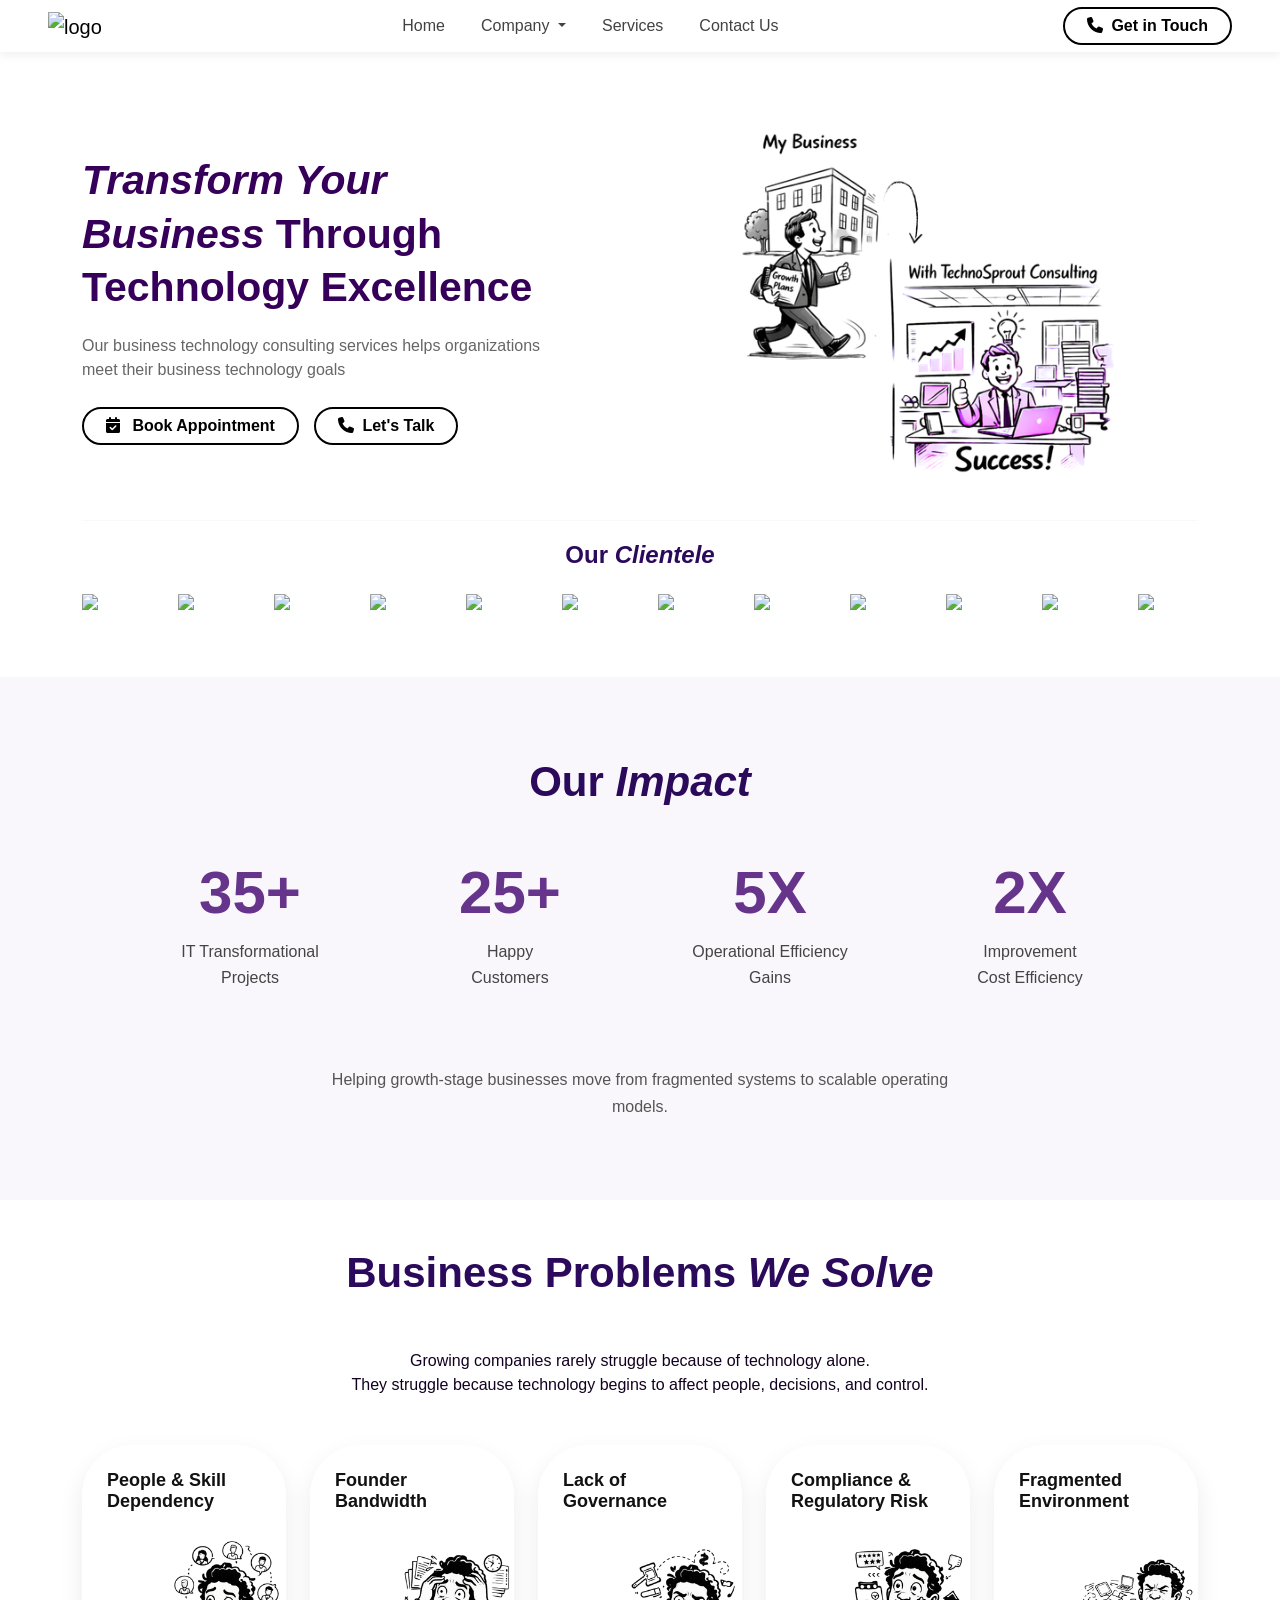
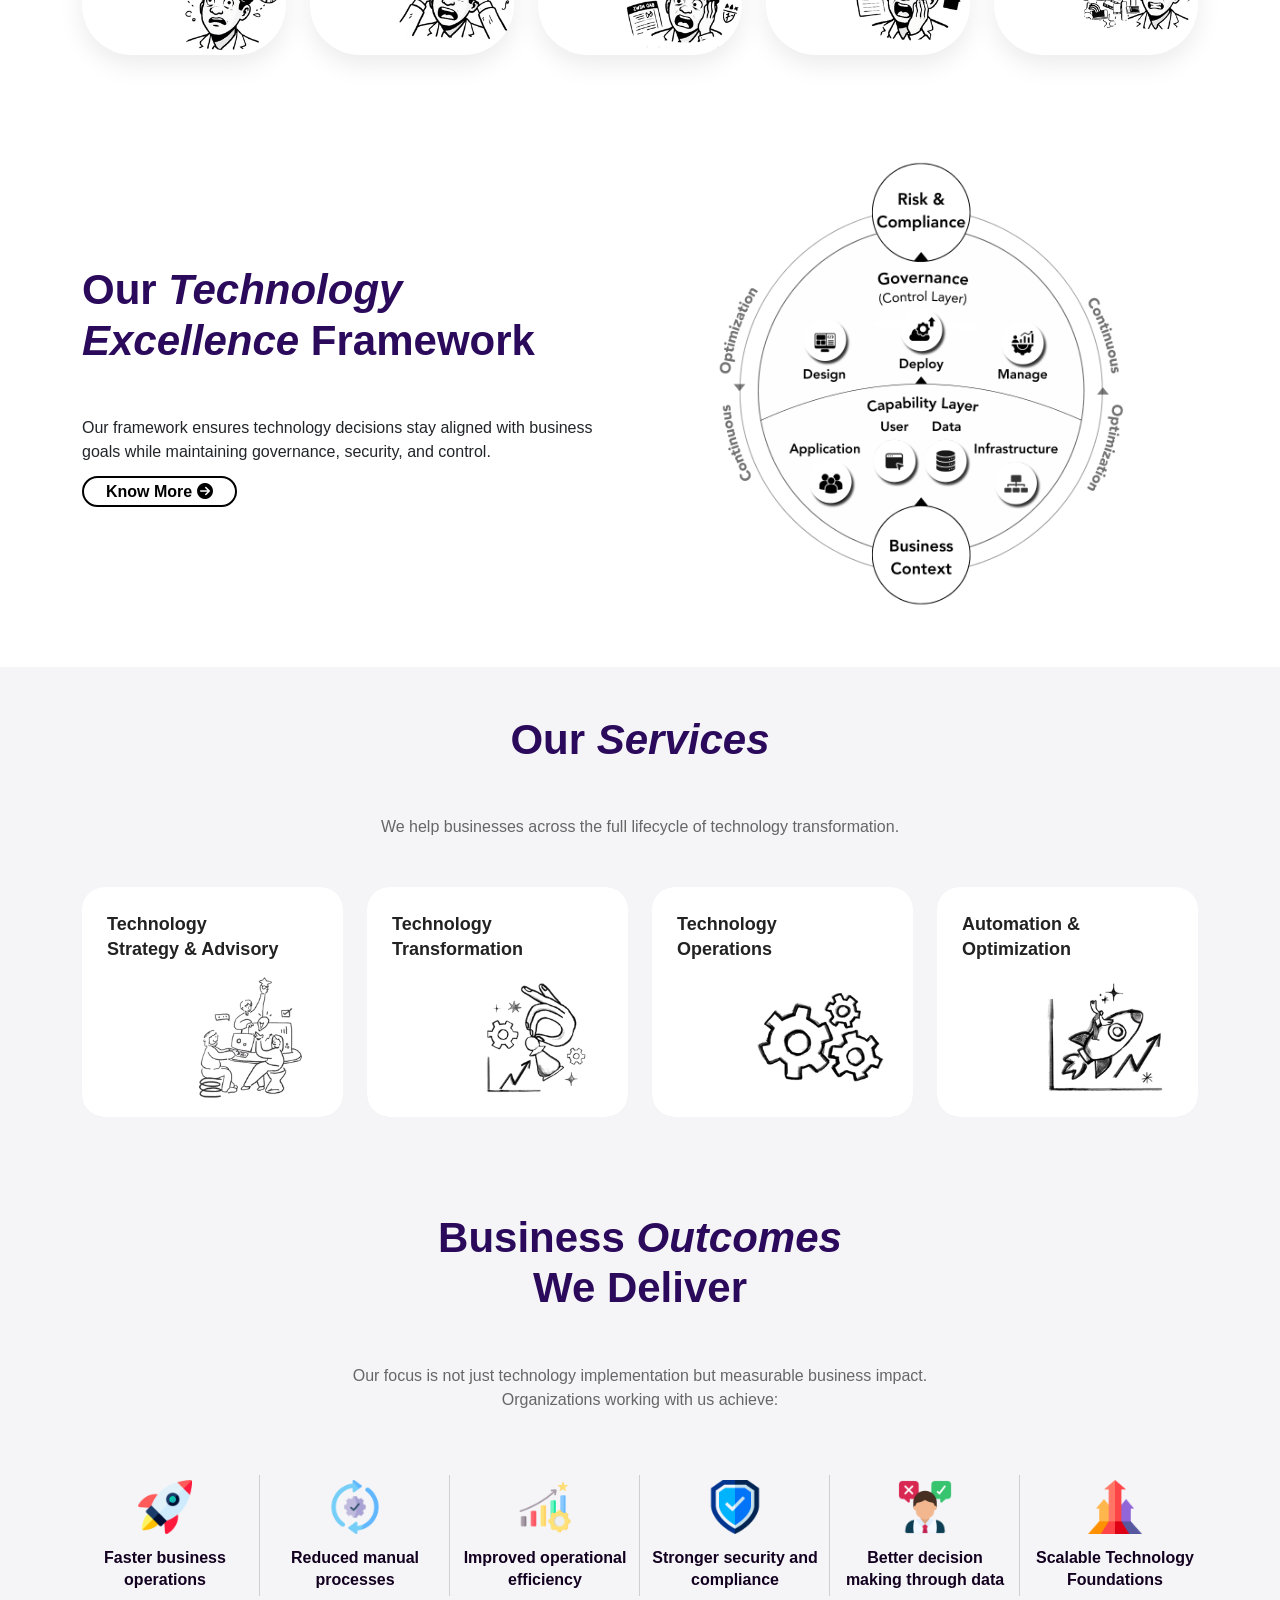
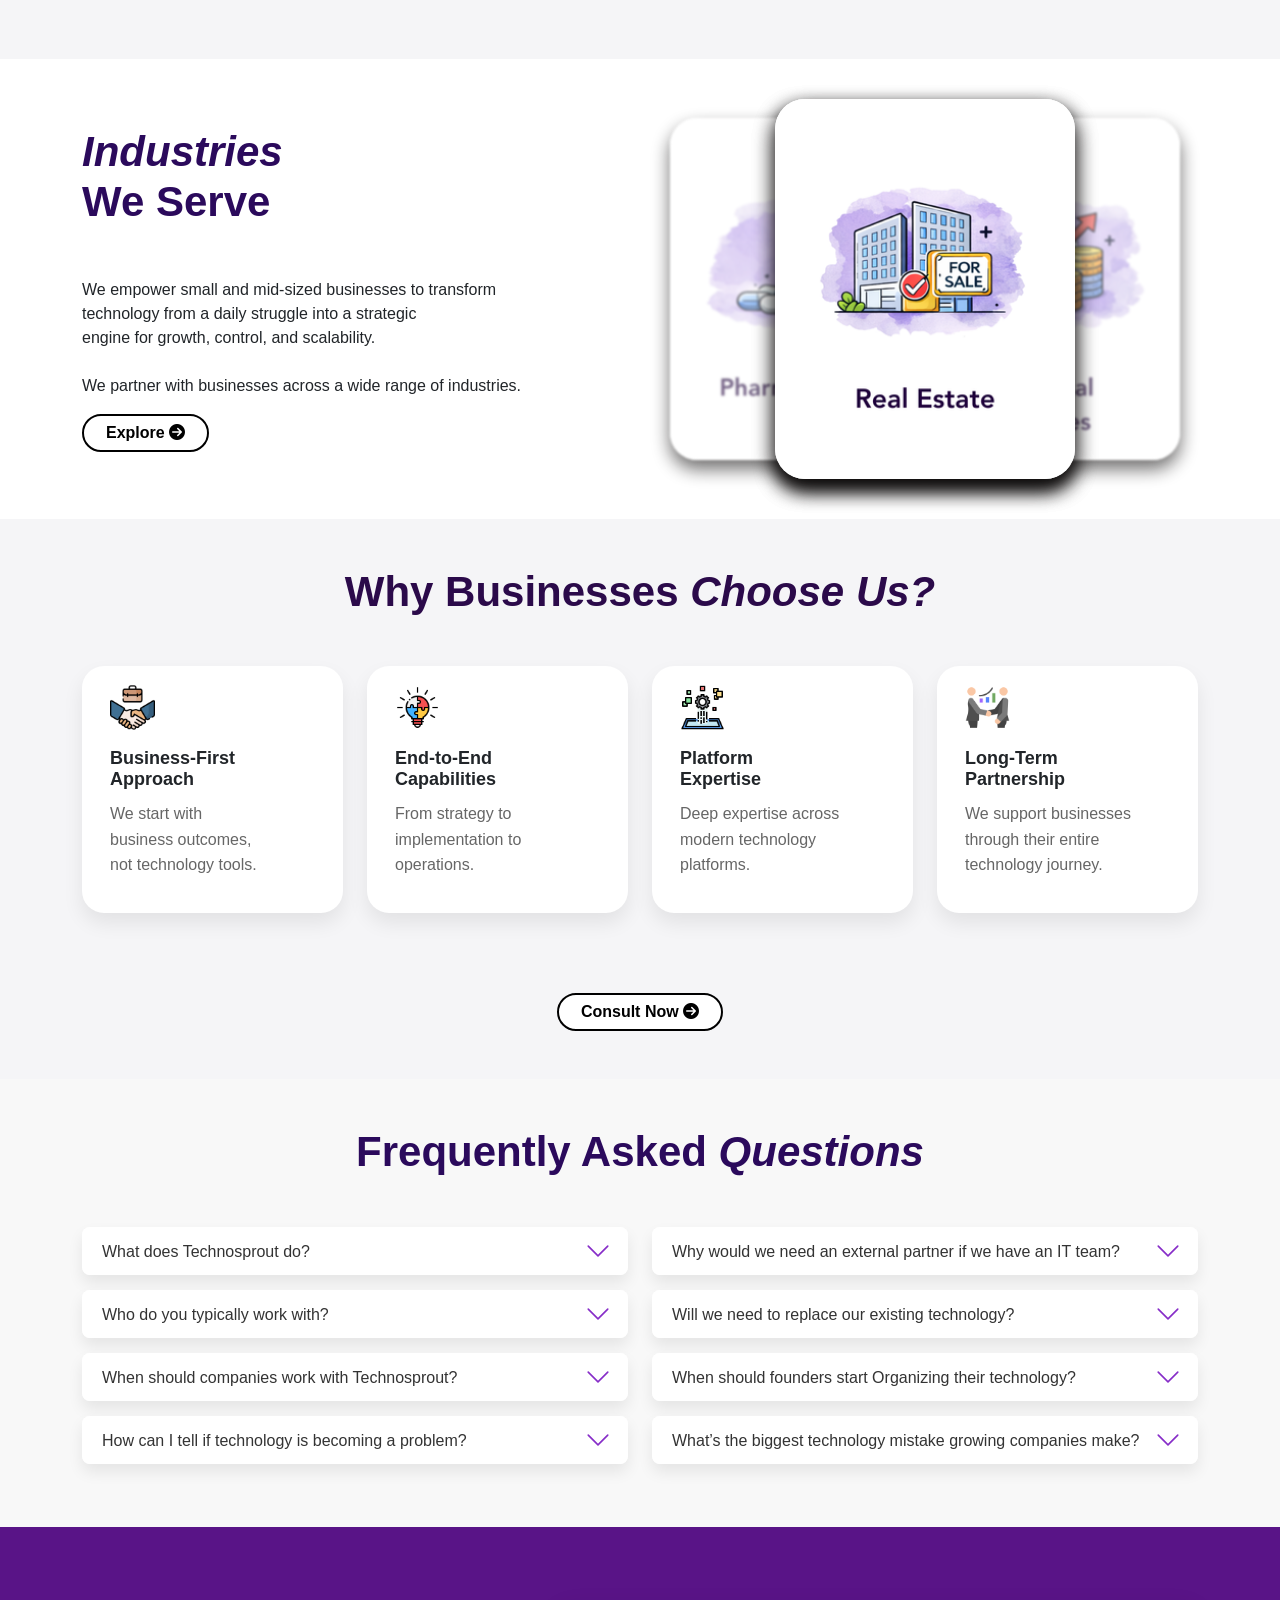
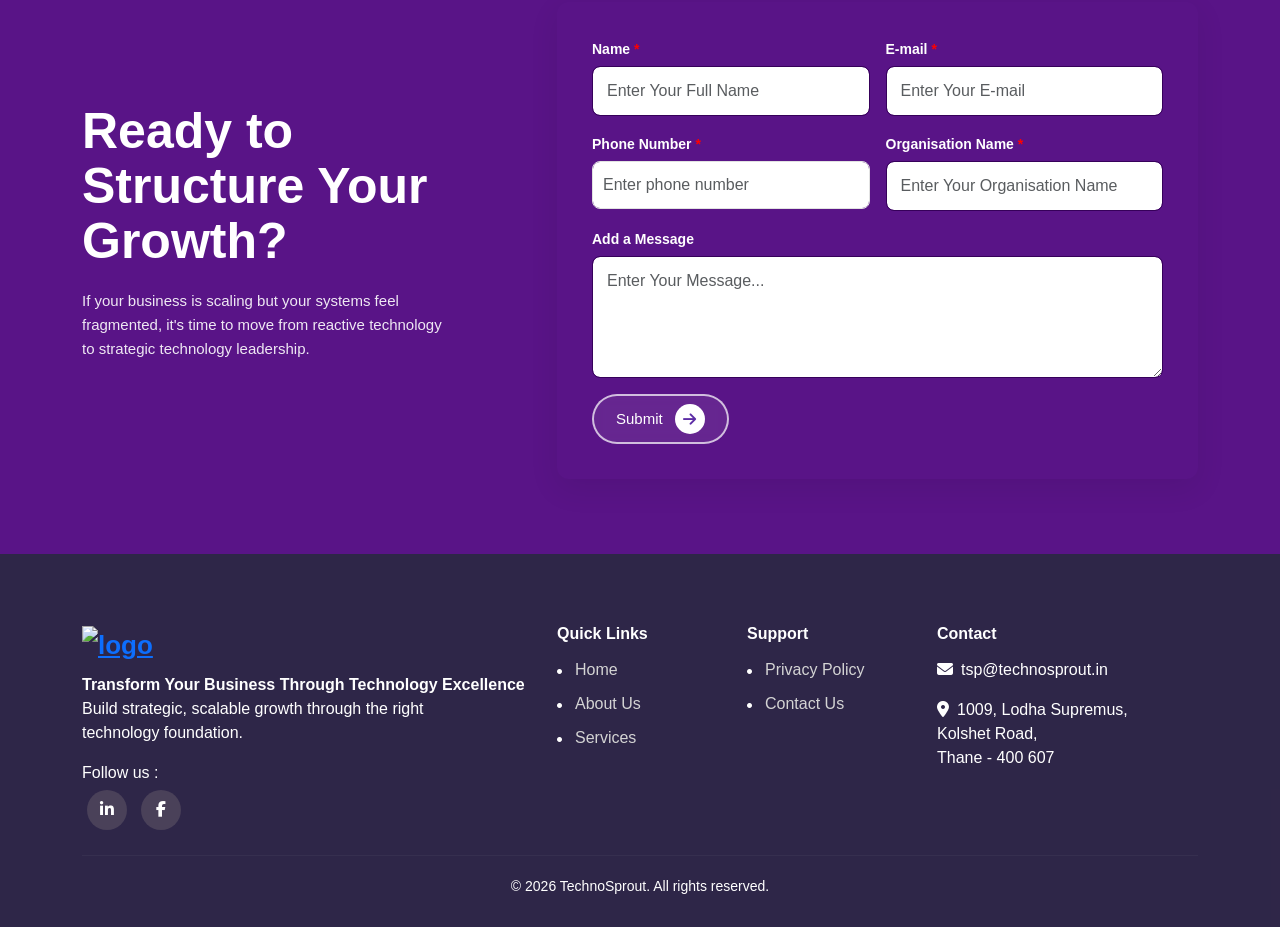
==== commit 388db442: "Merge pull request #1 from siddhesh-technosprout/main new changes" ====
--- a/index.html
+++ b/index.html
@@ -175,7 +175,7 @@
 
                     <div class="mobile-social">
 
-                        <a href="#"><i class="bi bi-facebook"></i></a>
+                        <a href="https://www.facebook.com/technosproutspl"><i class="bi bi-facebook"></i></a>
                         <a href="https://www.linkedin.com/company/technosprout/"><i class="bi bi-linkedin"></i></a>
 
                     </div>
@@ -291,54 +291,43 @@
 
     <!-- Our Impact -->
     <section class="impact-section">
-        <div class="container">
-
-            <h2 class="approach-title text-center">
-                Our <span>Impact</span>
-            </h2>
-
-            <div class="row text-center impact-row">
-
-                <div class="col-lg-3 col-md-6 col-6">
-                    <div class="impact-box">
-                        <h3 class="counter" data-target="50">0</h3>
-                        <p>IT Transformational<br>Projects</p>
-                    </div>
-                </div>
-
-                <div class="col-lg-3 col-md-6 col-6">
-                    <div class="impact-box">
-                        <h3 class="counter" data-target="25">0</h3>
-                        <p>Happy<br>Founders</p>
-                    </div>
-                </div>
-
-                <div class="col-lg-3 col-md-6 col-6">
-                    <div class="impact-box">
-                        <h3 class="counter" data-target="40" data-symbol="%">0</h3>
-                        <p>Cost<br>Reduction</p>
-                    </div>
-                </div>
-
-                <div class="col-lg-3 col-md-6 col-6">
-                    <div class="impact-box">
-                        <h3 class="counter" data-target="100" data-symbol="%">0</h3>
-                        <p>Operational <br>efficiency</p>
-                    </div>
-                </div>
-
-            </div>
-
-            <div class="impact-text text-center">
-                <p>
-                    Helping growth-stage, businesses move from
-                    fragmented systems to scalable operating models.
-                </p>
+
+        <h2 class="approach-title">
+            Our <span>Impact</span>
+        </h2>
+
+        <div class="impact-stats">
+
+            <div class="impact-item">
+                <h3 class="counter" data-target="50" data-symbol="+">0</h3>
+                <p>IT Transformational<br>Projects</p>
+            </div>
+
+            <div class="impact-item">
+                <h3 class="counter" data-target="25" data-symbol="+">0</h3>
+                <p>Happy<br>Customers</p>
+            </div>
+
+            <div class="impact-item">
+                <h3 class="counter" data-start="1" data-target="5" data-symbol="X" data-speed="350">1</h3>
+                <p>Operational Efficiency<br>Gains</p>
+            </div>
+
+            <div class="impact-item">
+                <h3 class="counter" data-start="1" data-target="2" data-symbol="X" data-speed="350">1</h3>
+                <p>Improvement<br>Cost Efficiency</p>
             </div>
 
         </div>
+
+        <div class="impact-text">
+            <p>
+                Helping growth-stage businesses move from fragmented systems
+                to scalable operating models.
+            </p>
+        </div>
+
     </section>
-
 
     <!-- business problems section -->
     <section class="problems-section py-5">
@@ -480,7 +469,7 @@
                     <div class="service-card-box">
 
                         <div class="service-card-default">
-                            <h5>Platform <br> Implementation</h5>
+                            <h5>Technology <br> Transformation</h5>
                             <img src="assets/service-2.png" alt="">
                         </div>
 
@@ -1264,7 +1253,7 @@
                             </br>
                             <a href="https://www.linkedin.com/company/technosprout/"><i
                                     class="fab fa-linkedin-in"></i></a>
-                            <a href="#"><i class="fab fa-facebook-f"></i></a>
+                            <a href="https://www.facebook.com/technosproutspl"><i class="fab fa-facebook-f"></i></a>
                             <!-- <a href="#"><i class="fab fa-instagram"></i></a>
                             <a href="#"><i class="fab fa-youtube"></i></a> -->
                         </div>
--- a/style.css
+++ b/style.css
@@ -439,85 +439,119 @@
 
 }
 
-
-
-/* Our Impact */
-/* Section */
-
-.impact-section {
-    background: linear-gradient(180deg, #F4F4F7 0%, #EFEFF3 100%);
-    padding: 30px 0;
-    color: white;
-}
-
 /* Title */
 
-.impact-title {
-    font-size: 42px;
-    font-weight: 600;
-    margin-bottom: 20px;
-    position: relative;
-    text-align: center;
-    color: #130020;
-}
-
-/* Single border under title */
-
-.impact-title::after {
-    content: "";
-    display: block;
-    width: 80%;
-    height: 1px;
-    background: rgba(255, 255, 255, 0.1);
-    margin: 20px auto 0;
-}
-
-/* Row */
-/* 
-.impact-row {
-    padding: 40px 0;
-} */
-
-/* Numbers */
-
-.impact-box h3 {
-    font-size: 55px;
-    font-weight: 700;
-    color: #66358b;
-    margin-top: 15px;
-}
-
-/* Text under numbers */
-
-.impact-box p {
-    color: #130020;
-    font-size: 16px;
-}
-
-/* Bottom paragraph */
-
-.impact-text {
-    margin-top: 15px;
-}
-
-.impact-text p {
-    color: #130020;
-    max-width: 750px;
-    margin: auto;
-    font-size: 16px;
-}
-
-/* Responsive */
-
-@media (max-width:768px) {
-
-    .impact-box h3 {
-        font-size: 44px;
-    }
-
-    .impact-title {
-        font-size: 32px;
-    }
+.approach-title{
+    font-size:40px;
+    font-weight:700;
+    margin-bottom:50px;
+}
+
+.approach-title span{
+    color:#2b0a5c;
+}
+
+
+/* SECTION */
+
+.impact-section{
+    padding:80px 20px;
+    background:#f9f7fb;
+    text-align:center;
+}
+
+/* TITLE */
+
+.impact-title{
+    font-size:40px;
+    font-weight:700;
+    margin-bottom:60px;
+}
+
+.impact-title span{
+    color:#2b0a5c;
+}
+
+/* STATS LAYOUT */
+
+.impact-stats{
+    display:flex;
+    justify-content:center;
+    flex-wrap:wrap;
+    gap:40px;
+    max-width:1000px;
+    margin:auto;
+}
+
+/* ITEM */
+
+.impact-item{
+    flex:1;
+    min-width:200px;
+}
+
+/* NUMBER */
+
+.impact-item h3{
+    font-size:60px;
+    color:#66358b;
+    font-weight:700;
+    margin-bottom:10px;
+}
+
+/* TEXT */
+
+.impact-item p{
+    font-size:16px;
+    color:#444;
+    line-height:1.6;
+}
+
+/* BOTTOM TEXT */
+
+.impact-text{
+    margin-top:60px;
+}
+
+.impact-text p{
+    max-width:650px;
+    margin:auto;
+    font-size:16px;
+    color:#555;
+    line-height:1.7;
+}
+
+/* RESPONSIVE */
+
+@media (max-width:768px){
+
+.impact-title{
+    font-size:32px;
+}
+
+.impact-item h3{
+    font-size:42px;
+}
+
+.impact-item{
+    width:45%;
+}
+
+}
+
+@media (max-width:480px){
+
+.impact-item{
+    width:100%;
+}
+
+.impact-item h3{
+    font-size:36px;
+}
+
+.impact-item p{
+    font-size:14px;
+}
 
 }
 
@@ -2368,7 +2402,7 @@
 }
 
 .framework-image img {
-    max-width: 100%;
+    max-width: 80%;
 }
 
 
@@ -2377,6 +2411,7 @@
 .timeline-wrapper {
     position: relative;
     padding-left: 80px;
+    
 }
 
 
@@ -2546,55 +2581,179 @@
 /* .story-section {
     background: #efefef;
 } */
-
-
-.story-img {
-    width: 100%;
-    height: 320px;
-    /* background: #d9d9d9; */
-    
-    overflow: hidden;
-}
-
-.story-img img {
-    width: 100%;
-    height: 100%;
-    object-fit: cover;
-}
-
-/* .story-img {
-    width: 100%;
-    height: 220px;
-    background: #d9d9d9;
-    overflow: hidden;
-    border: 2px solid #e5e5e5;
-    border-radius: 8px; 
-}
-
-.story-img img {
-    width: 100%;
-    height: 100%;
-    object-fit: cover;
-} */
-
-.story-text {
-    font-size: 14px;
-    color: #333;
-    line-height: 1.7;
-}
-
-.story-text ul {
-    padding-left: 18px;
-    margin-bottom: 15px;
-}
-
-.story-text ol {
-    padding-left: 18px;
-    margin: 10px 0 15px;
-}
-
-.story-text li {
-    margin-bottom: 6px;
+.journey-section{
+background:#fafafa;
+padding:80px 0;
+}
+
+.journey-timeline{
+position:relative;
+}
+
+.journey-timeline::before{
+content:"";
+position:absolute;
+left:50%;
+top:0;
+width:3px;
+height:100%;
+background:#e4e4e4;
+transform:translateX(-50%);
+}
+
+.journey-item{
+display:flex;
+align-items:center;
+justify-content:space-between;
+margin-bottom:90px;
+position:relative;
+opacity:0;
+transform:translateY(60px);
+transition:.8s;
+}
+
+.journey-item.show{
+opacity:1;
+transform:translateY(0);
+}
+
+.journey-item.reverse{
+flex-direction:row-reverse;
+}
+
+/* circle */
+
+.journey-item::before{
+content:"";
+position:absolute;
+left:50%;
+top:50%;
+transform:translate(-50%,-50%);
+width:18px;
+height:18px;
+background:#66358b;
+border-radius:50%;
+animation:journeyPulse 2s infinite;
+z-index:2;
+}
+
+@keyframes journeyPulse{
+0%{box-shadow:0 0 0 0 rgba(102,53,139,.5);}
+70%{box-shadow:0 0 0 14px rgba(102,53,139,0);}
+100%{box-shadow:0 0 0 0 rgba(102,53,139,0);}
+}
+
+/* image */
+
+.journey-img{
+width:44%;
+overflow:hidden;
+border-radius:12px;
+}
+
+.journey-img img{
+width:100%;
+height:220px;
+object-fit:cover;
+transition:.6s;
+}
+
+.journey-img:hover img{
+transform:scale(1.08);
+}
+
+/* card */
+
+.journey-card{
+position:relative;
+width:44%;
+background:#fff;
+padding:35px;
+border-radius:12px;
+font-size:18px;
+line-height:1.9;
+color:#444;
+box-shadow:0 10px 25px rgba(0,0,0,0.05);
+overflow:hidden;
+cursor:pointer;
+transition:.4s;
+}
+
+.journey-card::before{
+content:"";
+position:absolute;
+top:0;
+left:0;
+width:0%;
+height:100%;
+background:#66358b;
+z-index:-1;
+transition:.5s;
+}
+
+.journey-card:hover::before{
+width:100%;
+}
+
+.journey-card:hover{
+color:#fff;
+transform:translateY(-6px);
+}
+
+.journey-highlight{
+color:#66358b;
+font-weight:600;
+font-size:19px;
+}
+
+.journey-card:hover .journey-highlight{
+color:#fff;
+}
+
+/* mobile */
+
+@media(max-width:991px){
+
+.journey-timeline::before{
+left:20px;
+}
+
+.journey-item{
+flex-direction:column;
+padding-left:30px;
+}
+
+.journey-item.reverse{
+flex-direction:column;
+}
+
+.journey-item::before{
+left:20px;
+}
+
+.journey-img,
+.journey-card{
+width:100%;
+}
+
+.journey-img img{
+height:200px;
+margin-bottom:20px;
+}
+
+}
+/* Mobile */
+@media (max-width:991px) {
+
+    .story-img {
+        height: 240px;
+        margin-bottom: 20px;
+    }
+
+    .story-text {
+        text-align: left;
+    }
+
 }
 
 .quote-section {
@@ -2609,7 +2768,7 @@
 .quote-text {
     font-size: 20px;
     font-weight: 600;
-    color: #66358b;
+    color: #2b0a5c;
     line-height: 1.4;
     margin-bottom: 15px;
 }
@@ -2631,6 +2790,8 @@
     }
 
 }
+
+
 
 .mt-5 {
     margin-top: 5rem !important;
